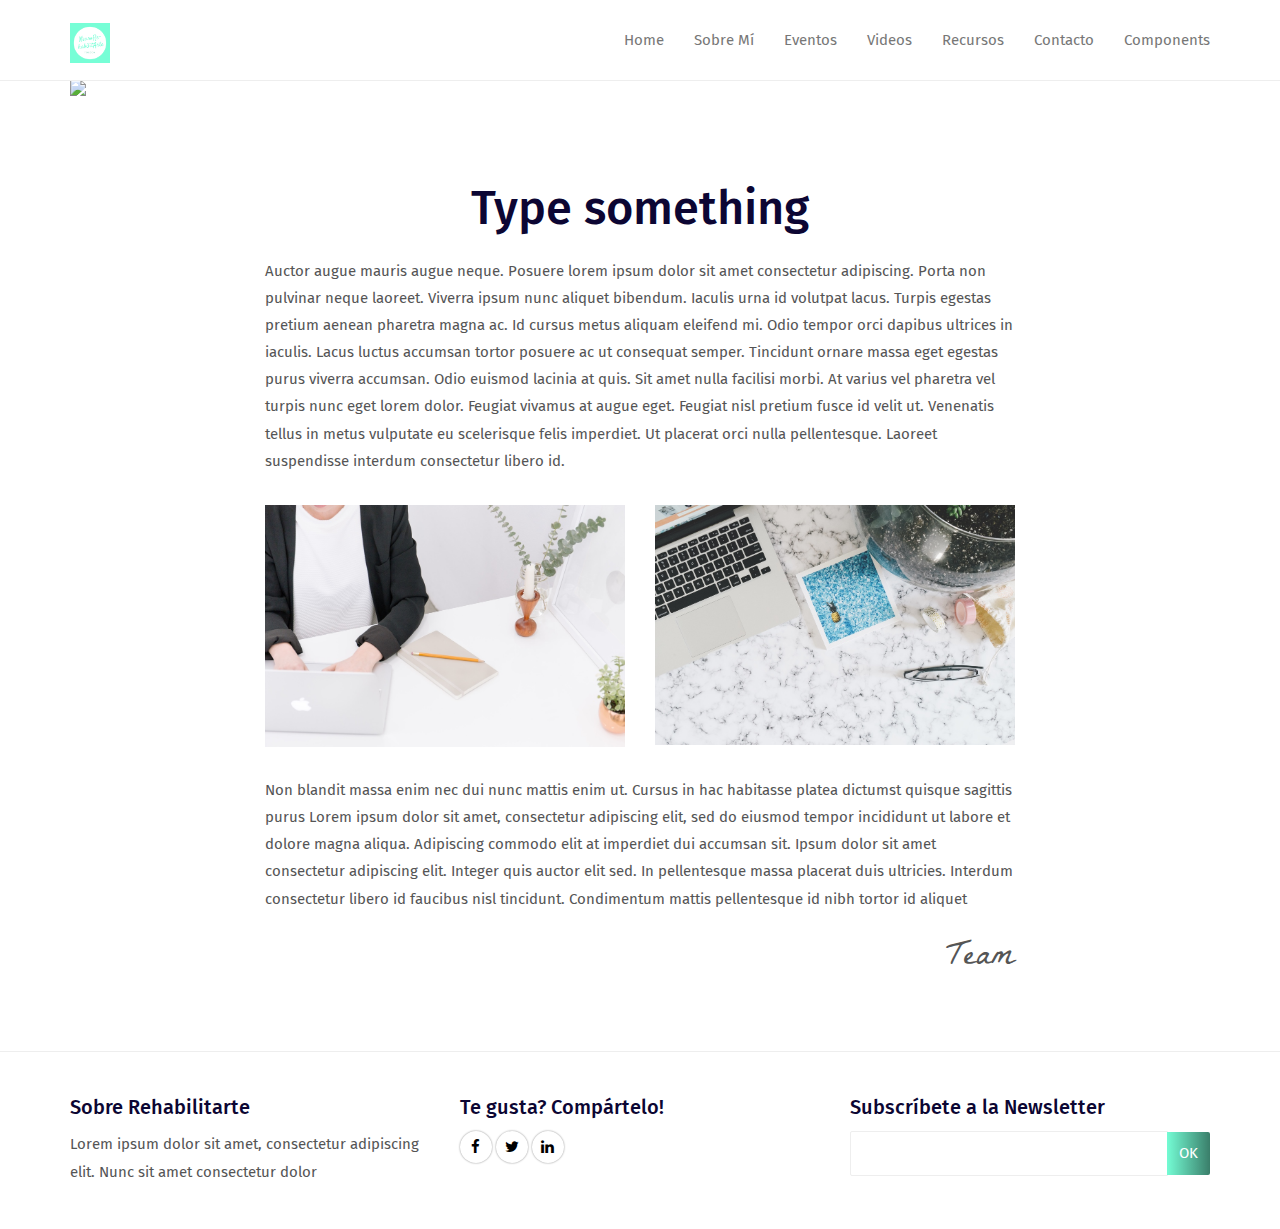
==== about.html @ 6b31fe05 "Add files via upload" ====
<!DOCTYPE html>
<html lang="en">

<head>
  <meta charset="UTF-8">
  <meta content="IE=edge" http-equiv="X-UA-Compatible">
  <meta content="width=device-width,initial-scale=1" name="viewport">
  <meta content="description" name="description">
  <meta name="google" content="notranslate" />
  <meta content="Mashup templates have been developped by Orson.io team" name="author">

  <!-- Disable tap highlight on IE -->
  <meta name="msapplication-tap-highlight" content="no">
  
  <link href="./assets/apple-touch-icon.png" rel="apple-touch-icon">
  <link href="./assets/favicon.ico" rel="icon">

  <title>NeuroRehabilitArte</title>  

<link href="./main.a3f694c0.css" rel="stylesheet"></head>

<body>

 <!-- BARRA DE NAVEGACION -->

 <header>
  <nav class="navbar  navbar-fixed-top navbar-default">
    <div class="container">
      <div class="navbar-header">
        <button type="button" class="navbar-toggle uarr collapsed" data-toggle="collapse" data-target="#navbar-collapse-uarr">
          <span class="sr-only">Navegaci&oacuten</span>
          <span class="icon-bar"></span>
          <span class="icon-bar"></span>
          <span class="icon-bar"></span>
        </button>
        <a class="navbar-brand" href="./index.html" title="">
          <img src="./assets/images/logo.png" class="navbar-logo-img" alt="">
        </a>
      </div>

      <div class="collapse navbar-collapse" id="navbar-collapse-uarr">
        <ul class="nav navbar-nav navbar-right">
          <li><a href="./index.html" title="" class="active">Home</a></li>
          <li><a href="./about.html" title=""> Sobre M&iacute</a></li>
          <li><a href="./eventos.html" title=""> Eventos </a></li>
          <li><a href="./videos.html" title=""> Videos </a></li>
          <li><a href="./recursos.html" title=""> Recursos </a></li>
          <li><a href="./contacto.html" title=""> Contacto</a></li>
          <li><a href="./components.html" title=""> Components</a></li>
          
        </ul>
      </div>
    </div>
  </nav>
</header>


<!-- Imagen -->


<div class="">
    <div class="container">
        <div class="row">

            <div class="col-xs-12">
               <img class="img-responsive" src="./assets/images/natPix.png">
            </div>
        </div>
    </div>
</div>

<div class="section-container">
    <div class="container">
        <div class="row">
               <div class="col-xs-12 col-md-8 col-md-offset-2">
                    <div class="text-center">
                    <h1>Type something</h1>
                     </div>   
                        <p class="section-container-spacer">Auctor augue mauris augue neque. Posuere lorem ipsum dolor sit amet consectetur adipiscing. Porta
                            non pulvinar neque laoreet. Viverra ipsum nunc aliquet bibendum. Iaculis urna id volutpat lacus.
                            Turpis egestas pretium aenean pharetra magna ac. Id cursus metus aliquam eleifend mi. Odio tempor
                            orci dapibus ultrices in iaculis. Lacus luctus accumsan tortor posuere ac ut consequat semper.
                            Tincidunt ornare massa eget egestas purus viverra accumsan. Odio euismod lacinia at quis. Sit
                            amet nulla facilisi morbi. At varius vel pharetra vel turpis nunc eget lorem dolor. Feugiat vivamus
                            at augue eget. Feugiat nisl pretium fusce id velit ut. Venenatis tellus in metus vulputate eu
                            scelerisque felis imperdiet. Ut placerat orci nulla pellentesque. Laoreet suspendisse interdum
                            consectetur libero id.
                        </p>

                    <div class="row section-container-spacer">
                        <div class="col-md-6">
                            <img class="img-responsive" src="./assets/images/img-03.jpg">
                        </div>
                        <div class="col-md-6">
                            <img class="img-responsive" src="./assets/images/img-02.jpg">
                        </div>
                    </div>

               </div>
               
                <div class="col-xs-12 col-md-8 col-md-offset-2">
              
                        <p>
                            Non blandit massa enim nec dui nunc mattis enim ut. Cursus in hac habitasse platea dictumst quisque sagittis
                            purus Lorem ipsum dolor sit amet, consectetur adipiscing elit, sed do eiusmod tempor incididunt
                            ut labore et dolore magna aliqua. Adipiscing commodo elit at imperdiet dui accumsan sit. Ipsum
                            dolor sit amet consectetur adipiscing elit. Integer quis auctor elit sed. In pellentesque massa
                            placerat duis ultricies. Interdum consectetur libero id faucibus nisl tincidunt. Condimentum
                            mattis pellentesque id nibh tortor id aliquet</p>
                            <small class="signature pull-right">Team</small>
                </div>
            </div>




        </div>

    </div>



</div>







<footer>
  <div class="section-container footer-container">
      <div class="container">
          <div class="row">
                  <div class="col-md-4">
                      <h4>Sobre Rehabilitarte</h4>
                      <p>Lorem ipsum dolor sit amet, consectetur adipiscing elit. Nunc sit amet consectetur dolor</p>
                  </div>

                  <div class="col-md-4">
                      <h4>Te gusta? Comp&aacutertelo!</h4>
                      <p>
                          <a href="https://facebook.com/" class="social-round-icon white-round-icon fa-icon" title="">
                          <i class="fa fa-facebook" aria-hidden="true"></i>
                        </a>
                        <a href="https://twitter.com/" class="social-round-icon white-round-icon fa-icon" title="">
                          <i class="fa fa-twitter" aria-hidden="true"></i>
                        </a>
                        <a href="https://www.linkedin.com/" class="social-round-icon white-round-icon fa-icon" title="">
                          <i class="fa fa-linkedin" aria-hidden="true"></i>
                        </a>
                      </p>
                      
                  </div>

                  <div class="col-md-4">
                      <h4>Subscr&iacutebete a la Newsletter</h4>
                      
                      <div class="form-group">
                          <div class="input-group">
                              <input type="text" class="form-control footer-input-text">
                              <div class="input-group-btn">
                                  <button type="button" class="btn btn-primary btn-newsletter ">OK</button>
                              </div>
                          </div>
                      </div>


                  </div>
          </div>
      </div>
  </div>
</footer>

<script>
  document.addEventListener("DOMContentLoaded", function (event) {
    navActivePage();
  });
</script>

<!-- Google Analytics: change UA-XXXXX-X to be your site's ID 

<script>
  (function (i, s, o, g, r, a, m) {
    i['GoogleAnalyticsObject'] = r; i[r] = i[r] || function () {
      (i[r].q = i[r].q || []).push(arguments)
    }, i[r].l = 1 * new Date(); a = s.createElement(o),
      m = s.getElementsByTagName(o)[0]; a.async = 1; a.src = g; m.parentNode.insertBefore(a, m)
  })(window, document, 'script', '//www.google-analytics.com/analytics.js', 'ga');
  ga('create', 'UA-XXXXX-X', 'auto');
  ga('send', 'pageview');
</script>

--> 
<script type="text/javascript" src="./main.41beeca9.js"></script></body>

</html>
---- main.a3f694c0.css ----
@import url(https://fonts.googleapis.com/css?family=La+Belle+Aurore|Fira+Sans:400,700);@import url(https://maxcdn.bootstrapcdn.com/font-awesome/4.7.0/css/font-awesome.min.css);/*!
 * Bootstrap v3.3.7 (http://getbootstrap.com)
 * Copyright 2011-2016 Twitter, Inc.
 * Licensed under MIT (https://github.com/twbs/bootstrap/blob/master/LICENSE)
 */
/*! normalize.css v3.0.3 | MIT License | github.com/necolas/normalize.css */html{font-family:sans-serif;-ms-text-size-adjust:100%;-webkit-text-size-adjust:100%}body{margin:0}article,aside,details,figcaption,figure,footer,header,hgroup,main,menu,nav,section,summary{display:block}audio,canvas,progress,video{display:inline-block;vertical-align:baseline}audio:not([controls]){display:none;height:0}[hidden],template{display:none}a{background-color:transparent}a:active,a:hover{outline:0}abbr[title]{border-bottom:1px dotted}b,strong{font-weight:700}dfn{font-style:italic}h1{font-size:2em;margin:.67em 0}mark{background:#ff0;color:#000}small{font-size:80%}sub,sup{font-size:75%;line-height:0;position:relative;vertical-align:baseline}sup{top:-.5em}sub{bottom:-.25em}img{border:0}svg:not(:root){overflow:hidden}figure{margin:1em 40px}hr{box-sizing:content-box;height:0}pre{overflow:auto}code,kbd,pre,samp{font-family:monospace,monospace;font-size:1em}button,input,optgroup,select,textarea{color:inherit;font:inherit;margin:0}button{overflow:visible}button,select{text-transform:none}button,html input[type=button],input[type=reset],input[type=submit]{-webkit-appearance:button;cursor:pointer}button[disabled],html input[disabled]{cursor:default}button::-moz-focus-inner,input::-moz-focus-inner{border:0;padding:0}input{line-height:normal}input[type=checkbox],input[type=radio]{box-sizing:border-box;padding:0}input[type=number]::-webkit-inner-spin-button,input[type=number]::-webkit-outer-spin-button{height:auto}input[type=search]{-webkit-appearance:textfield;box-sizing:content-box}input[type=search]::-webkit-search-cancel-button,input[type=search]::-webkit-search-decoration{-webkit-appearance:none}fieldset{border:1px solid silver;margin:0 2px;padding:.35em .625em .75em}textarea{overflow:auto}optgroup{font-weight:700}table{border-collapse:collapse;border-spacing:0}td,th{padding:0}

/*! Source: https://github.com/h5bp/html5-boilerplate/blob/master/src/css/main.css */@media print{*,:after,:before{background:transparent!important;color:#000!important;box-shadow:none!important;text-shadow:none!important}a,a:visited{text-decoration:underline}a[href]:after{content:" (" attr(href) ")"}abbr[title]:after{content:" (" attr(title) ")"}a[href^="#"]:after,a[href^="javascript:"]:after{content:""}blockquote,pre{border:1px solid #999;page-break-inside:avoid}thead{display:table-header-group}img,tr{page-break-inside:avoid}img{max-width:100%!important}h2,h3,p{orphans:3;widows:3}h2,h3{page-break-after:avoid}.navbar{display:none}.btn>.caret,.dropup>.btn>.caret{border-top-color:#000!important}.label{border:1px solid #000}.table{border-collapse:collapse!important}.table td,.table th{background-color:#fff!important}.table-bordered td,.table-bordered th{border:1px solid #ddd!important}}*,:after,:before{-webkit-box-sizing:border-box;-moz-box-sizing:border-box;box-sizing:border-box}html{font-size:10px;-webkit-tap-highlight-color:transparent}body{font-family:Fira Sans,Helvetica,Arial,sans-serif;font-size:15px;line-height:1.81;color:#555;background-color:#fff}button,input,select,textarea{font-family:inherit;font-size:inherit;line-height:inherit}a{color:#8b62ff;text-decoration:none}a:focus,a:hover{color:#5216ff;text-decoration:underline}a:focus{outline:5px auto -webkit-focus-ring-color;outline-offset:-2px}figure{margin:0}img{vertical-align:middle}.img-responsive{display:block;max-width:100%;height:auto}.img-rounded{border-radius:2px}.img-thumbnail{padding:4px;line-height:1.81;background-color:#fff;border:1px solid #ddd;border-radius:2px;-webkit-transition:all .2s ease-in-out;-o-transition:all .2s ease-in-out;transition:all .2s ease-in-out;display:inline-block;max-width:100%;height:auto}.img-circle{border-radius:50%}hr{margin-top:27px;margin-bottom:27px;border:0;border-top:1px solid #eee}.sr-only{position:absolute;width:1px;height:1px;margin:-1px;padding:0;overflow:hidden;clip:rect(0,0,0,0);border:0}.sr-only-focusable:active,.sr-only-focusable:focus{position:static;width:auto;height:auto;margin:0;overflow:visible;clip:auto}[role=button]{cursor:pointer}.h1,.h2,.h3,.h4,.h5,.h6,h1,h2,h3,h4,h5,h6{font-family:inherit;font-weight:500;line-height:1.1;color:#0c0633}.h1 .small,.h1 small,.h2 .small,.h2 small,.h3 .small,.h3 small,.h4 .small,.h4 small,.h5 .small,.h5 small,.h6 .small,.h6 small,h1 .small,h1 small,h2 .small,h2 small,h3 .small,h3 small,h4 .small,h4 small,h5 .small,h5 small,h6 .small,h6 small{font-weight:400;line-height:1;color:#777}.h1,.h2,.h3,h1,h2,h3{margin-top:27px;margin-bottom:13.5px}.h1 .small,.h1 small,.h2 .small,.h2 small,.h3 .small,.h3 small,h1 .small,h1 small,h2 .small,h2 small,h3 .small,h3 small{font-size:65%}.h4,.h5,.h6,h4,h5,h6{margin-top:13.5px;margin-bottom:13.5px}.h4 .small,.h4 small,.h5 .small,.h5 small,.h6 .small,.h6 small,h4 .small,h4 small,h5 .small,h5 small,h6 .small,h6 small{font-size:75%}.h1,h1{font-size:47px}.h2,h2{font-size:35px}.h3,h3{font-size:27px}.h4,h4{font-size:20px}.h5,h5{font-size:15px}.h6,h6{font-size:13px}p{margin:0 0 13.5px}.lead{margin-bottom:27px;font-size:17px;font-weight:300;line-height:1.4}@media (min-width:768px){.lead{font-size:22.5px}}.small,small{font-size:86%}.mark,mark{background-color:#fcf8e3;padding:.2em}.text-left{text-align:left}.text-right{text-align:right}.text-center{text-align:center}.text-justify{text-align:justify}.text-nowrap{white-space:nowrap}.text-lowercase{text-transform:lowercase}.initialism,.text-uppercase{text-transform:uppercase}.text-capitalize{text-transform:capitalize}.text-muted{color:#777}.text-primary{color:#8b62ff}a.text-primary:focus,a.text-primary:hover{color:#652fff}.text-success{color:#fff}a.text-success:focus,a.text-success:hover{color:#e6e6e6}.text-info{color:#31708f}a.text-info:focus,a.text-info:hover{color:#245269}.text-warning{color:#8a6d3b}a.text-warning:focus,a.text-warning:hover{color:#66512c}.text-danger{color:#fff}a.text-danger:focus,a.text-danger:hover{color:#e6e6e6}.bg-primary{color:#fff;background-color:#8b62ff}a.bg-primary:focus,a.bg-primary:hover{background-color:#652fff}.bg-success{background-color:#005bff}a.bg-success:focus,a.bg-success:hover{background-color:#0049cc}.bg-info{background-color:#d9edf7}a.bg-info:focus,a.bg-info:hover{background-color:#afd9ee}.bg-warning{background-color:#fcf8e3}a.bg-warning:focus,a.bg-warning:hover{background-color:#f7ecb5}.bg-danger{background-color:#fe6767}a.bg-danger:focus,a.bg-danger:hover{background-color:#fe3434}.page-header{padding-bottom:12.5px;margin:54px 0 27px;border-bottom:1px solid #eee}ol,ul{margin-top:0;margin-bottom:13.5px}ol ol,ol ul,ul ol,ul ul{margin-bottom:0}.list-inline,.list-unstyled{padding-left:0;list-style:none}.list-inline{margin-left:-5px}.list-inline>li{display:inline-block;padding-left:5px;padding-right:5px}dl{margin-top:0;margin-bottom:27px}dd,dt{line-height:1.81}dt{font-weight:700}dd{margin-left:0}.dl-horizontal dd:after,.dl-horizontal dd:before{content:" ";display:table}.dl-horizontal dd:after{clear:both}@media (min-width:768px){.dl-horizontal dt{float:left;width:160px;clear:left;text-align:right;overflow:hidden;text-overflow:ellipsis;white-space:nowrap}.dl-horizontal dd{margin-left:180px}}abbr[data-original-title],abbr[title]{cursor:help;border-bottom:1px dotted #777}.initialism{font-size:90%}blockquote{padding:13.5px 27px;margin:0 0 27px;font-size:18.75px;border-left:5px solid #eee}blockquote ol:last-child,blockquote p:last-child,blockquote ul:last-child{margin-bottom:0}blockquote .small,blockquote footer,blockquote small{display:block;font-size:80%;line-height:1.81;color:#777}blockquote .small:before,blockquote footer:before,blockquote small:before{content:"\2014   \A0"}.blockquote-reverse,blockquote.pull-right{padding-right:15px;padding-left:0;border-right:5px solid #eee;border-left:0;text-align:right}.blockquote-reverse .small:before,.blockquote-reverse footer:before,.blockquote-reverse small:before,blockquote.pull-right .small:before,blockquote.pull-right footer:before,blockquote.pull-right small:before{content:""}.blockquote-reverse .small:after,.blockquote-reverse footer:after,.blockquote-reverse small:after,blockquote.pull-right .small:after,blockquote.pull-right footer:after,blockquote.pull-right small:after{content:"\A0   \2014"}address{margin-bottom:27px;font-style:normal;line-height:1.81}code,kbd,pre,samp{font-family:Menlo,Monaco,Consolas,Courier New,monospace}code{color:#c7254e;background-color:#f9f2f4}code,kbd{padding:2px 4px;font-size:90%;border-radius:2px}kbd{color:#fff;background-color:#333;box-shadow:inset 0 -1px 0 rgba(0,0,0,.25)}kbd kbd{padding:0;font-size:100%;font-weight:700;box-shadow:none}pre{display:block;padding:13px;margin:0 0 13.5px;font-size:14px;line-height:1.81;word-break:break-all;word-wrap:break-word;color:#333;background-color:#f5f5f5;border:1px solid #ccc;border-radius:2px}pre code{padding:0;font-size:inherit;color:inherit;white-space:pre-wrap;background-color:transparent;border-radius:0}.pre-scrollable{max-height:340px;overflow-y:scroll}.container{margin-right:auto;margin-left:auto;padding-left:15px;padding-right:15px}.container:after,.container:before{content:" ";display:table}.container:after{clear:both}@media (min-width:768px){.container{width:750px}}@media (min-width:992px){.container{width:970px}}@media (min-width:1200px){.container{width:1170px}}.container-fluid{margin-right:auto;margin-left:auto;padding-left:15px;padding-right:15px}.container-fluid:after,.container-fluid:before{content:" ";display:table}.container-fluid:after{clear:both}.row{margin-left:-15px;margin-right:-15px}.row:after,.row:before{content:" ";display:table}.row:after{clear:both}.col-lg-1,.col-lg-2,.col-lg-3,.col-lg-4,.col-lg-5,.col-lg-6,.col-lg-7,.col-lg-8,.col-lg-9,.col-lg-10,.col-lg-11,.col-lg-12,.col-md-1,.col-md-2,.col-md-3,.col-md-4,.col-md-5,.col-md-6,.col-md-7,.col-md-8,.col-md-9,.col-md-10,.col-md-11,.col-md-12,.col-sm-1,.col-sm-2,.col-sm-3,.col-sm-4,.col-sm-5,.col-sm-6,.col-sm-7,.col-sm-8,.col-sm-9,.col-sm-10,.col-sm-11,.col-sm-12,.col-xs-1,.col-xs-2,.col-xs-3,.col-xs-4,.col-xs-5,.col-xs-6,.col-xs-7,.col-xs-8,.col-xs-9,.col-xs-10,.col-xs-11,.col-xs-12{position:relative;min-height:1px;padding-left:15px;padding-right:15px}.col-xs-1,.col-xs-2,.col-xs-3,.col-xs-4,.col-xs-5,.col-xs-6,.col-xs-7,.col-xs-8,.col-xs-9,.col-xs-10,.col-xs-11,.col-xs-12{float:left}.col-xs-1{width:8.33333%}.col-xs-2{width:16.66667%}.col-xs-3{width:25%}.col-xs-4{width:33.33333%}.col-xs-5{width:41.66667%}.col-xs-6{width:50%}.col-xs-7{width:58.33333%}.col-xs-8{width:66.66667%}.col-xs-9{width:75%}.col-xs-10{width:83.33333%}.col-xs-11{width:91.66667%}.col-xs-12{width:100%}.col-xs-pull-0{right:auto}.col-xs-pull-1{right:8.33333%}.col-xs-pull-2{right:16.66667%}.col-xs-pull-3{right:25%}.col-xs-pull-4{right:33.33333%}.col-xs-pull-5{right:41.66667%}.col-xs-pull-6{right:50%}.col-xs-pull-7{right:58.33333%}.col-xs-pull-8{right:66.66667%}.col-xs-pull-9{right:75%}.col-xs-pull-10{right:83.33333%}.col-xs-pull-11{right:91.66667%}.col-xs-pull-12{right:100%}.col-xs-push-0{left:auto}.col-xs-push-1{left:8.33333%}.col-xs-push-2{left:16.66667%}.col-xs-push-3{left:25%}.col-xs-push-4{left:33.33333%}.col-xs-push-5{left:41.66667%}.col-xs-push-6{left:50%}.col-xs-push-7{left:58.33333%}.col-xs-push-8{left:66.66667%}.col-xs-push-9{left:75%}.col-xs-push-10{left:83.33333%}.col-xs-push-11{left:91.66667%}.col-xs-push-12{left:100%}.col-xs-offset-0{margin-left:0}.col-xs-offset-1{margin-left:8.33333%}.col-xs-offset-2{margin-left:16.66667%}.col-xs-offset-3{margin-left:25%}.col-xs-offset-4{margin-left:33.33333%}.col-xs-offset-5{margin-left:41.66667%}.col-xs-offset-6{margin-left:50%}.col-xs-offset-7{margin-left:58.33333%}.col-xs-offset-8{margin-left:66.66667%}.col-xs-offset-9{margin-left:75%}.col-xs-offset-10{margin-left:83.33333%}.col-xs-offset-11{margin-left:91.66667%}.col-xs-offset-12{margin-left:100%}@media (min-width:768px){.col-sm-1,.col-sm-2,.col-sm-3,.col-sm-4,.col-sm-5,.col-sm-6,.col-sm-7,.col-sm-8,.col-sm-9,.col-sm-10,.col-sm-11,.col-sm-12{float:left}.col-sm-1{width:8.33333%}.col-sm-2{width:16.66667%}.col-sm-3{width:25%}.col-sm-4{width:33.33333%}.col-sm-5{width:41.66667%}.col-sm-6{width:50%}.col-sm-7{width:58.33333%}.col-sm-8{width:66.66667%}.col-sm-9{width:75%}.col-sm-10{width:83.33333%}.col-sm-11{width:91.66667%}.col-sm-12{width:100%}.col-sm-pull-0{right:auto}.col-sm-pull-1{right:8.33333%}.col-sm-pull-2{right:16.66667%}.col-sm-pull-3{right:25%}.col-sm-pull-4{right:33.33333%}.col-sm-pull-5{right:41.66667%}.col-sm-pull-6{right:50%}.col-sm-pull-7{right:58.33333%}.col-sm-pull-8{right:66.66667%}.col-sm-pull-9{right:75%}.col-sm-pull-10{right:83.33333%}.col-sm-pull-11{right:91.66667%}.col-sm-pull-12{right:100%}.col-sm-push-0{left:auto}.col-sm-push-1{left:8.33333%}.col-sm-push-2{left:16.66667%}.col-sm-push-3{left:25%}.col-sm-push-4{left:33.33333%}.col-sm-push-5{left:41.66667%}.col-sm-push-6{left:50%}.col-sm-push-7{left:58.33333%}.col-sm-push-8{left:66.66667%}.col-sm-push-9{left:75%}.col-sm-push-10{left:83.33333%}.col-sm-push-11{left:91.66667%}.col-sm-push-12{left:100%}.col-sm-offset-0{margin-left:0}.col-sm-offset-1{margin-left:8.33333%}.col-sm-offset-2{margin-left:16.66667%}.col-sm-offset-3{margin-left:25%}.col-sm-offset-4{margin-left:33.33333%}.col-sm-offset-5{margin-left:41.66667%}.col-sm-offset-6{margin-left:50%}.col-sm-offset-7{margin-left:58.33333%}.col-sm-offset-8{margin-left:66.66667%}.col-sm-offset-9{margin-left:75%}.col-sm-offset-10{margin-left:83.33333%}.col-sm-offset-11{margin-left:91.66667%}.col-sm-offset-12{margin-left:100%}}@media (min-width:992px){.col-md-1,.col-md-2,.col-md-3,.col-md-4,.col-md-5,.col-md-6,.col-md-7,.col-md-8,.col-md-9,.col-md-10,.col-md-11,.col-md-12{float:left}.col-md-1{width:8.33333%}.col-md-2{width:16.66667%}.col-md-3{width:25%}.col-md-4{width:33.33333%}.col-md-5{width:41.66667%}.col-md-6{width:50%}.col-md-7{width:58.33333%}.col-md-8{width:66.66667%}.col-md-9{width:75%}.col-md-10{width:83.33333%}.col-md-11{width:91.66667%}.col-md-12{width:100%}.col-md-pull-0{right:auto}.col-md-pull-1{right:8.33333%}.col-md-pull-2{right:16.66667%}.col-md-pull-3{right:25%}.col-md-pull-4{right:33.33333%}.col-md-pull-5{right:41.66667%}.col-md-pull-6{right:50%}.col-md-pull-7{right:58.33333%}.col-md-pull-8{right:66.66667%}.col-md-pull-9{right:75%}.col-md-pull-10{right:83.33333%}.col-md-pull-11{right:91.66667%}.col-md-pull-12{right:100%}.col-md-push-0{left:auto}.col-md-push-1{left:8.33333%}.col-md-push-2{left:16.66667%}.col-md-push-3{left:25%}.col-md-push-4{left:33.33333%}.col-md-push-5{left:41.66667%}.col-md-push-6{left:50%}.col-md-push-7{left:58.33333%}.col-md-push-8{left:66.66667%}.col-md-push-9{left:75%}.col-md-push-10{left:83.33333%}.col-md-push-11{left:91.66667%}.col-md-push-12{left:100%}.col-md-offset-0{margin-left:0}.col-md-offset-1{margin-left:8.33333%}.col-md-offset-2{margin-left:16.66667%}.col-md-offset-3{margin-left:25%}.col-md-offset-4{margin-left:33.33333%}.col-md-offset-5{margin-left:41.66667%}.col-md-offset-6{margin-left:50%}.col-md-offset-7{margin-left:58.33333%}.col-md-offset-8{margin-left:66.66667%}.col-md-offset-9{margin-left:75%}.col-md-offset-10{margin-left:83.33333%}.col-md-offset-11{margin-left:91.66667%}.col-md-offset-12{margin-left:100%}}@media (min-width:1200px){.col-lg-1,.col-lg-2,.col-lg-3,.col-lg-4,.col-lg-5,.col-lg-6,.col-lg-7,.col-lg-8,.col-lg-9,.col-lg-10,.col-lg-11,.col-lg-12{float:left}.col-lg-1{width:8.33333%}.col-lg-2{width:16.66667%}.col-lg-3{width:25%}.col-lg-4{width:33.33333%}.col-lg-5{width:41.66667%}.col-lg-6{width:50%}.col-lg-7{width:58.33333%}.col-lg-8{width:66.66667%}.col-lg-9{width:75%}.col-lg-10{width:83.33333%}.col-lg-11{width:91.66667%}.col-lg-12{width:100%}.col-lg-pull-0{right:auto}.col-lg-pull-1{right:8.33333%}.col-lg-pull-2{right:16.66667%}.col-lg-pull-3{right:25%}.col-lg-pull-4{right:33.33333%}.col-lg-pull-5{right:41.66667%}.col-lg-pull-6{right:50%}.col-lg-pull-7{right:58.33333%}.col-lg-pull-8{right:66.66667%}.col-lg-pull-9{right:75%}.col-lg-pull-10{right:83.33333%}.col-lg-pull-11{right:91.66667%}.col-lg-pull-12{right:100%}.col-lg-push-0{left:auto}.col-lg-push-1{left:8.33333%}.col-lg-push-2{left:16.66667%}.col-lg-push-3{left:25%}.col-lg-push-4{left:33.33333%}.col-lg-push-5{left:41.66667%}.col-lg-push-6{left:50%}.col-lg-push-7{left:58.33333%}.col-lg-push-8{left:66.66667%}.col-lg-push-9{left:75%}.col-lg-push-10{left:83.33333%}.col-lg-push-11{left:91.66667%}.col-lg-push-12{left:100%}.col-lg-offset-0{margin-left:0}.col-lg-offset-1{margin-left:8.33333%}.col-lg-offset-2{margin-left:16.66667%}.col-lg-offset-3{margin-left:25%}.col-lg-offset-4{margin-left:33.33333%}.col-lg-offset-5{margin-left:41.66667%}.col-lg-offset-6{margin-left:50%}.col-lg-offset-7{margin-left:58.33333%}.col-lg-offset-8{margin-left:66.66667%}.col-lg-offset-9{margin-left:75%}.col-lg-offset-10{margin-left:83.33333%}.col-lg-offset-11{margin-left:91.66667%}.col-lg-offset-12{margin-left:100%}}table{background-color:transparent}caption{padding-top:8px;padding-bottom:8px;color:#777}caption,th{text-align:left}.table{width:100%;max-width:100%;margin-bottom:27px}.table>tbody>tr>td,.table>tbody>tr>th,.table>tfoot>tr>td,.table>tfoot>tr>th,.table>thead>tr>td,.table>thead>tr>th{padding:8px;line-height:1.81;vertical-align:top;border-top:1px solid #ddd}.table>thead>tr>th{vertical-align:bottom;border-bottom:2px solid #ddd}.table>caption+thead>tr:first-child>td,.table>caption+thead>tr:first-child>th,.table>colgroup+thead>tr:first-child>td,.table>colgroup+thead>tr:first-child>th,.table>thead:first-child>tr:first-child>td,.table>thead:first-child>tr:first-child>th{border-top:0}.table>tbody+tbody{border-top:2px solid #ddd}.table .table{background-color:#fff}.table-condensed>tbody>tr>td,.table-condensed>tbody>tr>th,.table-condensed>tfoot>tr>td,.table-condensed>tfoot>tr>th,.table-condensed>thead>tr>td,.table-condensed>thead>tr>th{padding:5px}.table-bordered,.table-bordered>tbody>tr>td,.table-bordered>tbody>tr>th,.table-bordered>tfoot>tr>td,.table-bordered>tfoot>tr>th,.table-bordered>thead>tr>td,.table-bordered>thead>tr>th{border:1px solid #ddd}.table-bordered>thead>tr>td,.table-bordered>thead>tr>th{border-bottom-width:2px}.table-striped>tbody>tr:nth-of-type(odd){background-color:#f9f9f9}.table-hover>tbody>tr:hover{background-color:#f5f5f5}table col[class*=col-]{position:static;float:none;display:table-column}table td[class*=col-],table th[class*=col-]{position:static;float:none;display:table-cell}.table>tbody>tr.active>td,.table>tbody>tr.active>th,.table>tbody>tr>td.active,.table>tbody>tr>th.active,.table>tfoot>tr.active>td,.table>tfoot>tr.active>th,.table>tfoot>tr>td.active,.table>tfoot>tr>th.active,.table>thead>tr.active>td,.table>thead>tr.active>th,.table>thead>tr>td.active,.table>thead>tr>th.active{background-color:#f5f5f5}.table-hover>tbody>tr.active:hover>td,.table-hover>tbody>tr.active:hover>th,.table-hover>tbody>tr:hover>.active,.table-hover>tbody>tr>td.active:hover,.table-hover>tbody>tr>th.active:hover{background-color:#e8e8e8}.table>tbody>tr.success>td,.table>tbody>tr.success>th,.table>tbody>tr>td.success,.table>tbody>tr>th.success,.table>tfoot>tr.success>td,.table>tfoot>tr.success>th,.table>tfoot>tr>td.success,.table>tfoot>tr>th.success,.table>thead>tr.success>td,.table>thead>tr.success>th,.table>thead>tr>td.success,.table>thead>tr>th.success{background-color:#005bff}.table-hover>tbody>tr.success:hover>td,.table-hover>tbody>tr.success:hover>th,.table-hover>tbody>tr:hover>.success,.table-hover>tbody>tr>td.success:hover,.table-hover>tbody>tr>th.success:hover{background-color:#0052e6}.table>tbody>tr.info>td,.table>tbody>tr.info>th,.table>tbody>tr>td.info,.table>tbody>tr>th.info,.table>tfoot>tr.info>td,.table>tfoot>tr.info>th,.table>tfoot>tr>td.info,.table>tfoot>tr>th.info,.table>thead>tr.info>td,.table>thead>tr.info>th,.table>thead>tr>td.info,.table>thead>tr>th.info{background-color:#d9edf7}.table-hover>tbody>tr.info:hover>td,.table-hover>tbody>tr.info:hover>th,.table-hover>tbody>tr:hover>.info,.table-hover>tbody>tr>td.info:hover,.table-hover>tbody>tr>th.info:hover{background-color:#c4e3f3}.table>tbody>tr.warning>td,.table>tbody>tr.warning>th,.table>tbody>tr>td.warning,.table>tbody>tr>th.warning,.table>tfoot>tr.warning>td,.table>tfoot>tr.warning>th,.table>tfoot>tr>td.warning,.table>tfoot>tr>th.warning,.table>thead>tr.warning>td,.table>thead>tr.warning>th,.table>thead>tr>td.warning,.table>thead>tr>th.warning{background-color:#fcf8e3}.table-hover>tbody>tr.warning:hover>td,.table-hover>tbody>tr.warning:hover>th,.table-hover>tbody>tr:hover>.warning,.table-hover>tbody>tr>td.warning:hover,.table-hover>tbody>tr>th.warning:hover{background-color:#faf2cc}.table>tbody>tr.danger>td,.table>tbody>tr.danger>th,.table>tbody>tr>td.danger,.table>tbody>tr>th.danger,.table>tfoot>tr.danger>td,.table>tfoot>tr.danger>th,.table>tfoot>tr>td.danger,.table>tfoot>tr>th.danger,.table>thead>tr.danger>td,.table>thead>tr.danger>th,.table>thead>tr>td.danger,.table>thead>tr>th.danger{background-color:#fe6767}.table-hover>tbody>tr.danger:hover>td,.table-hover>tbody>tr.danger:hover>th,.table-hover>tbody>tr:hover>.danger,.table-hover>tbody>tr>td.danger:hover,.table-hover>tbody>tr>th.danger:hover{background-color:#fe4e4e}.table-responsive{overflow-x:auto;min-height:.01%}@media screen and (max-width:767px){.table-responsive{width:100%;margin-bottom:20.25px;overflow-y:hidden;-ms-overflow-style:-ms-autohiding-scrollbar;border:1px solid #ddd}.table-responsive>.table{margin-bottom:0}.table-responsive>.table>tbody>tr>td,.table-responsive>.table>tbody>tr>th,.table-responsive>.table>tfoot>tr>td,.table-responsive>.table>tfoot>tr>th,.table-responsive>.table>thead>tr>td,.table-responsive>.table>thead>tr>th{white-space:nowrap}.table-responsive>.table-bordered{border:0}.table-responsive>.table-bordered>tbody>tr>td:first-child,.table-responsive>.table-bordered>tbody>tr>th:first-child,.table-responsive>.table-bordered>tfoot>tr>td:first-child,.table-responsive>.table-bordered>tfoot>tr>th:first-child,.table-responsive>.table-bordered>thead>tr>td:first-child,.table-responsive>.table-bordered>thead>tr>th:first-child{border-left:0}.table-responsive>.table-bordered>tbody>tr>td:last-child,.table-responsive>.table-bordered>tbody>tr>th:last-child,.table-responsive>.table-bordered>tfoot>tr>td:last-child,.table-responsive>.table-bordered>tfoot>tr>th:last-child,.table-responsive>.table-bordered>thead>tr>td:last-child,.table-responsive>.table-bordered>thead>tr>th:last-child{border-right:0}.table-responsive>.table-bordered>tbody>tr:last-child>td,.table-responsive>.table-bordered>tbody>tr:last-child>th,.table-responsive>.table-bordered>tfoot>tr:last-child>td,.table-responsive>.table-bordered>tfoot>tr:last-child>th{border-bottom:0}}fieldset{margin:0;min-width:0}fieldset,legend{padding:0;border:0}legend{display:block;width:100%;margin-bottom:27px;font-size:22.5px;line-height:inherit;color:#333;border-bottom:1px solid #e5e5e5}label{display:inline-block;max-width:100%;margin-bottom:5px;font-weight:700}input[type=search]{-webkit-box-sizing:border-box;-moz-box-sizing:border-box;box-sizing:border-box}input[type=checkbox],input[type=radio]{margin:4px 0 0;margin-top:1px\9;line-height:normal}input[type=file]{display:block}input[type=range]{display:block;width:100%}select[multiple],select[size]{height:auto}input[type=checkbox]:focus,input[type=file]:focus,input[type=radio]:focus{outline:5px auto -webkit-focus-ring-color;outline-offset:-2px}output{padding-top:9px}.form-control,output{display:block;font-size:15px;line-height:1.81;color:#555}.form-control{width:100%;height:45px;padding:8px 12px;background-color:#fff;background-image:none;border:1px solid #eee;border-radius:2px;-webkit-box-shadow:inset 0 1px 1px rgba(0,0,0,.075);box-shadow:inset 0 1px 1px rgba(0,0,0,.075);-webkit-transition:border-color .15s ease-in-out,box-shadow .15s ease-in-out;-o-transition:border-color ease-in-out .15s,box-shadow ease-in-out .15s;transition:border-color .15s ease-in-out,box-shadow .15s ease-in-out}.form-control:focus{border-color:#66afe9;outline:0;-webkit-box-shadow:inset 0 1px 1px rgba(0,0,0,.075),0 0 8px rgba(102,175,233,.6);box-shadow:inset 0 1px 1px rgba(0,0,0,.075),0 0 8px rgba(102,175,233,.6)}.form-control::-moz-placeholder{color:#999;opacity:1}.form-control:-ms-input-placeholder{color:#999}.form-control::-webkit-input-placeholder{color:#999}.form-control::-ms-expand{border:0;background-color:transparent}.form-control[disabled],.form-control[readonly],fieldset[disabled] .form-control{background-color:#eee;opacity:1}.form-control[disabled],fieldset[disabled] .form-control{cursor:not-allowed}textarea.form-control{height:auto}input[type=search]{-webkit-appearance:none}@media screen and (-webkit-min-device-pixel-ratio:0){input[type=date].form-control,input[type=datetime-local].form-control,input[type=month].form-control,input[type=time].form-control{line-height:45px}.input-group-sm>.input-group-btn>input[type=date].btn,.input-group-sm>.input-group-btn>input[type=datetime-local].btn,.input-group-sm>.input-group-btn>input[type=month].btn,.input-group-sm>.input-group-btn>input[type=time].btn,.input-group-sm>input[type=date].form-control,.input-group-sm>input[type=date].input-group-addon,.input-group-sm>input[type=datetime-local].form-control,.input-group-sm>input[type=datetime-local].input-group-addon,.input-group-sm>input[type=month].form-control,.input-group-sm>input[type=month].input-group-addon,.input-group-sm>input[type=time].form-control,.input-group-sm>input[type=time].input-group-addon,.input-group-sm input[type=date],.input-group-sm input[type=datetime-local],.input-group-sm input[type=month],.input-group-sm input[type=time],input[type=date].input-sm,input[type=datetime-local].input-sm,input[type=month].input-sm,input[type=time].input-sm{line-height:33px}.input-group-lg>.input-group-btn>input[type=date].btn,.input-group-lg>.input-group-btn>input[type=datetime-local].btn,.input-group-lg>.input-group-btn>input[type=month].btn,.input-group-lg>.input-group-btn>input[type=time].btn,.input-group-lg>input[type=date].form-control,.input-group-lg>input[type=date].input-group-addon,.input-group-lg>input[type=datetime-local].form-control,.input-group-lg>input[type=datetime-local].input-group-addon,.input-group-lg>input[type=month].form-control,.input-group-lg>input[type=month].input-group-addon,.input-group-lg>input[type=time].form-control,.input-group-lg>input[type=time].input-group-addon,.input-group-lg input[type=date],.input-group-lg input[type=datetime-local],.input-group-lg input[type=month],.input-group-lg input[type=time],input[type=date].input-lg,input[type=datetime-local].input-lg,input[type=month].input-lg,input[type=time].input-lg{line-height:52px}}.form-group{margin-bottom:15px}.checkbox,.radio{position:relative;display:block;margin-top:10px;margin-bottom:10px}.checkbox label,.radio label{min-height:27px;padding-left:20px;margin-bottom:0;font-weight:400;cursor:pointer}.checkbox-inline input[type=checkbox],.checkbox input[type=checkbox],.radio-inline input[type=radio],.radio input[type=radio]{position:absolute;margin-left:-20px;margin-top:4px\9}.checkbox+.checkbox,.radio+.radio{margin-top:-5px}.checkbox-inline,.radio-inline{position:relative;display:inline-block;padding-left:20px;margin-bottom:0;vertical-align:middle;font-weight:400;cursor:pointer}.checkbox-inline+.checkbox-inline,.radio-inline+.radio-inline{margin-top:0;margin-left:10px}.checkbox-inline.disabled,.checkbox.disabled label,.radio-inline.disabled,.radio.disabled label,fieldset[disabled] .checkbox-inline,fieldset[disabled] .checkbox label,fieldset[disabled] .radio-inline,fieldset[disabled] .radio label,fieldset[disabled] input[type=checkbox],fieldset[disabled] input[type=radio],input[type=checkbox].disabled,input[type=checkbox][disabled],input[type=radio].disabled,input[type=radio][disabled]{cursor:not-allowed}.form-control-static{padding-top:9px;padding-bottom:9px;margin-bottom:0;min-height:42px}.form-control-static.input-lg,.form-control-static.input-sm,.input-group-lg>.form-control-static.form-control,.input-group-lg>.form-control-static.input-group-addon,.input-group-lg>.input-group-btn>.form-control-static.btn,.input-group-sm>.form-control-static.form-control,.input-group-sm>.form-control-static.input-group-addon,.input-group-sm>.input-group-btn>.form-control-static.btn{padding-left:0;padding-right:0}.input-group-sm>.form-control,.input-group-sm>.input-group-addon,.input-group-sm>.input-group-btn>.btn,.input-sm{height:33px;padding:6px 10px;font-size:13px;line-height:1.5;border-radius:2px}.input-group-sm>.input-group-btn>select.btn,.input-group-sm>select.form-control,.input-group-sm>select.input-group-addon,select.input-sm{height:33px;line-height:33px}.input-group-sm>.input-group-btn>select[multiple].btn,.input-group-sm>.input-group-btn>textarea.btn,.input-group-sm>select[multiple].form-control,.input-group-sm>select[multiple].input-group-addon,.input-group-sm>textarea.form-control,.input-group-sm>textarea.input-group-addon,select[multiple].input-sm,textarea.input-sm{height:auto}.form-group-sm .form-control{height:33px;padding:6px 10px;font-size:13px;line-height:1.5;border-radius:2px}.form-group-sm select.form-control{height:33px;line-height:33px}.form-group-sm select[multiple].form-control,.form-group-sm textarea.form-control{height:auto}.form-group-sm .form-control-static{height:33px;min-height:40px;padding:7px 10px;font-size:13px;line-height:1.5}.input-group-lg>.form-control,.input-group-lg>.input-group-addon,.input-group-lg>.input-group-btn>.btn,.input-lg{height:52px;padding:12px 16px;font-size:19px;line-height:1.33333;border-radius:2px}.input-group-lg>.input-group-btn>select.btn,.input-group-lg>select.form-control,.input-group-lg>select.input-group-addon,select.input-lg{height:52px;line-height:52px}.input-group-lg>.input-group-btn>select[multiple].btn,.input-group-lg>.input-group-btn>textarea.btn,.input-group-lg>select[multiple].form-control,.input-group-lg>select[multiple].input-group-addon,.input-group-lg>textarea.form-control,.input-group-lg>textarea.input-group-addon,select[multiple].input-lg,textarea.input-lg{height:auto}.form-group-lg .form-control{height:52px;padding:12px 16px;font-size:19px;line-height:1.33333;border-radius:2px}.form-group-lg select.form-control{height:52px;line-height:52px}.form-group-lg select[multiple].form-control,.form-group-lg textarea.form-control{height:auto}.form-group-lg .form-control-static{height:52px;min-height:46px;padding:13px 16px;font-size:19px;line-height:1.33333}.has-feedback{position:relative}.has-feedback .form-control{padding-right:56.25px}.form-control-feedback{position:absolute;top:0;right:0;z-index:2;display:block;width:45px;height:45px;line-height:45px;text-align:center;pointer-events:none}.form-group-lg .form-control+.form-control-feedback,.input-group-lg+.form-control-feedback,.input-group-lg>.form-control+.form-control-feedback,.input-group-lg>.input-group-addon+.form-control-feedback,.input-group-lg>.input-group-btn>.btn+.form-control-feedback,.input-lg+.form-control-feedback{width:52px;height:52px;line-height:52px}.form-group-sm .form-control+.form-control-feedback,.input-group-sm+.form-control-feedback,.input-group-sm>.form-control+.form-control-feedback,.input-group-sm>.input-group-addon+.form-control-feedback,.input-group-sm>.input-group-btn>.btn+.form-control-feedback,.input-sm+.form-control-feedback{width:33px;height:33px;line-height:33px}.has-success .checkbox,.has-success .checkbox-inline,.has-success.checkbox-inline label,.has-success.checkbox label,.has-success .control-label,.has-success .help-block,.has-success .radio,.has-success .radio-inline,.has-success.radio-inline label,.has-success.radio label{color:#fff}.has-success .form-control{border-color:#fff;-webkit-box-shadow:inset 0 1px 1px rgba(0,0,0,.075);box-shadow:inset 0 1px 1px rgba(0,0,0,.075)}.has-success .form-control:focus{border-color:#e6e6e6;-webkit-box-shadow:inset 0 1px 1px rgba(0,0,0,.075),0 0 6px #fff;box-shadow:inset 0 1px 1px rgba(0,0,0,.075),0 0 6px #fff}.has-success .input-group-addon{color:#fff;border-color:#fff;background-color:#005bff}.has-success .form-control-feedback{color:#fff}.has-warning .checkbox,.has-warning .checkbox-inline,.has-warning.checkbox-inline label,.has-warning.checkbox label,.has-warning .control-label,.has-warning .help-block,.has-warning .radio,.has-warning .radio-inline,.has-warning.radio-inline label,.has-warning.radio label{color:#8a6d3b}.has-warning .form-control{border-color:#8a6d3b;-webkit-box-shadow:inset 0 1px 1px rgba(0,0,0,.075);box-shadow:inset 0 1px 1px rgba(0,0,0,.075)}.has-warning .form-control:focus{border-color:#66512c;-webkit-box-shadow:inset 0 1px 1px rgba(0,0,0,.075),0 0 6px #c0a16b;box-shadow:inset 0 1px 1px rgba(0,0,0,.075),0 0 6px #c0a16b}.has-warning .input-group-addon{color:#8a6d3b;border-color:#8a6d3b;background-color:#fcf8e3}.has-warning .form-control-feedback{color:#8a6d3b}.has-error .checkbox,.has-error .checkbox-inline,.has-error.checkbox-inline label,.has-error.checkbox label,.has-error .control-label,.has-error .help-block,.has-error .radio,.has-error .radio-inline,.has-error.radio-inline label,.has-error.radio label{color:#fff}.has-error .form-control{border-color:#fff;-webkit-box-shadow:inset 0 1px 1px rgba(0,0,0,.075);box-shadow:inset 0 1px 1px rgba(0,0,0,.075)}.has-error .form-control:focus{border-color:#e6e6e6;-webkit-box-shadow:inset 0 1px 1px rgba(0,0,0,.075),0 0 6px #fff;box-shadow:inset 0 1px 1px rgba(0,0,0,.075),0 0 6px #fff}.has-error .input-group-addon{color:#fff;border-color:#fff;background-color:#fe6767}.has-error .form-control-feedback{color:#fff}.has-feedback label~.form-control-feedback{top:32px}.has-feedback label.sr-only~.form-control-feedback{top:0}.help-block{display:block;margin-top:5px;margin-bottom:10px;color:#959595}@media (min-width:768px){.form-inline .form-group{display:inline-block;margin-bottom:0;vertical-align:middle}.form-inline .form-control{display:inline-block;width:auto;vertical-align:middle}.form-inline .form-control-static{display:inline-block}.form-inline .input-group{display:inline-table;vertical-align:middle}.form-inline .input-group .form-control,.form-inline .input-group .input-group-addon,.form-inline .input-group .input-group-btn{width:auto}.form-inline .input-group>.form-control{width:100%}.form-inline .control-label{margin-bottom:0;vertical-align:middle}.form-inline .checkbox,.form-inline .radio{display:inline-block;margin-top:0;margin-bottom:0;vertical-align:middle}.form-inline .checkbox label,.form-inline .radio label{padding-left:0}.form-inline .checkbox input[type=checkbox],.form-inline .radio input[type=radio]{position:relative;margin-left:0}.form-inline .has-feedback .form-control-feedback{top:0}}.form-horizontal .checkbox,.form-horizontal .checkbox-inline,.form-horizontal .radio,.form-horizontal .radio-inline{margin-top:0;margin-bottom:0;padding-top:9px}.form-horizontal .checkbox,.form-horizontal .radio{min-height:36px}.form-horizontal .form-group{margin-left:-15px;margin-right:-15px}.form-horizontal .form-group:after,.form-horizontal .form-group:before{content:" ";display:table}.form-horizontal .form-group:after{clear:both}@media (min-width:768px){.form-horizontal .control-label{text-align:right;margin-bottom:0;padding-top:9px}}.form-horizontal .has-feedback .form-control-feedback{right:15px}@media (min-width:768px){.form-horizontal .form-group-lg .control-label{padding-top:13px;font-size:19px}}@media (min-width:768px){.form-horizontal .form-group-sm .control-label{padding-top:7px;font-size:13px}}.btn{display:inline-block;margin-bottom:0;font-weight:400;text-align:center;vertical-align:middle;touch-action:manipulation;cursor:pointer;background-image:none;border:1px solid transparent;white-space:nowrap;padding:8px 12px;font-size:15px;line-height:1.81;border-radius:2px;-webkit-user-select:none;-moz-user-select:none;-ms-user-select:none;user-select:none}.btn.active.focus,.btn.active:focus,.btn.focus,.btn:active.focus,.btn:active:focus,.btn:focus{outline:5px auto -webkit-focus-ring-color;outline-offset:-2px}.btn.focus,.btn:focus,.btn:hover{color:#333;text-decoration:none}.btn.active,.btn:active{outline:0;background-image:none;-webkit-box-shadow:inset 0 3px 5px rgba(0,0,0,.125);box-shadow:inset 0 3px 5px rgba(0,0,0,.125)}.btn.disabled,.btn[disabled],fieldset[disabled] .btn{cursor:not-allowed;opacity:.65;filter:alpha(opacity=65);-webkit-box-shadow:none;box-shadow:none}a.btn.disabled,fieldset[disabled] a.btn{pointer-events:none}.btn-default{color:#333;background-color:#fff;border-color:#ccc}.btn-default.focus,.btn-default:focus{color:#333;background-color:#e6e6e6;border-color:#8c8c8c}.btn-default.active,.btn-default:active,.btn-default:hover,.open>.btn-default.dropdown-toggle{color:#333;background-color:#e6e6e6;border-color:#adadad}.btn-default.active.focus,.btn-default.active:focus,.btn-default.active:hover,.btn-default:active.focus,.btn-default:active:focus,.btn-default:active:hover,.open>.btn-default.dropdown-toggle.focus,.open>.btn-default.dropdown-toggle:focus,.open>.btn-default.dropdown-toggle:hover{color:#333;background-color:#d4d4d4;border-color:#8c8c8c}.btn-default.active,.btn-default:active,.open>.btn-default.dropdown-toggle{background-image:none}.btn-default.disabled.focus,.btn-default.disabled:focus,.btn-default.disabled:hover,.btn-default[disabled].focus,.btn-default[disabled]:focus,.btn-default[disabled]:hover,fieldset[disabled] .btn-default.focus,fieldset[disabled] .btn-default:focus,fieldset[disabled] .btn-default:hover{background-color:#fff;border-color:#ccc}.btn-default .badge{color:#fff;background-color:#333}.btn-primary{color:#fff;background-color:#8b62ff;border-color:#8b62ff}.btn-primary.focus,.btn-primary:focus{color:#fff;background-color:#652fff;border-color:#3b00e2}.btn-primary.active,.btn-primary:active,.btn-primary:hover,.open>.btn-primary.dropdown-toggle{color:#fff;background-color:#652fff;border-color:#5e25ff}.btn-primary.active.focus,.btn-primary.active:focus,.btn-primary.active:hover,.btn-primary:active.focus,.btn-primary:active:focus,.btn-primary:active:hover,.open>.btn-primary.dropdown-toggle.focus,.open>.btn-primary.dropdown-toggle:focus,.open>.btn-primary.dropdown-toggle:hover{color:#fff;background-color:#4b0bff;border-color:#3b00e2}.btn-primary.active,.btn-primary:active,.open>.btn-primary.dropdown-toggle{background-image:none}.btn-primary.disabled.focus,.btn-primary.disabled:focus,.btn-primary.disabled:hover,.btn-primary[disabled].focus,.btn-primary[disabled]:focus,.btn-primary[disabled]:hover,fieldset[disabled] .btn-primary.focus,fieldset[disabled] .btn-primary:focus,fieldset[disabled] .btn-primary:hover{background-color:#8b62ff;border-color:#8b62ff}.btn-primary .badge{color:#8b62ff;background-color:#fff}.btn-success{color:#fff;background-color:#5cb85c;border-color:#5cb85c}.btn-success.focus,.btn-success:focus{color:#fff;background-color:#449d44;border-color:#2d672d}.btn-success.active,.btn-success:active,.btn-success:hover,.open>.btn-success.dropdown-toggle{color:#fff;background-color:#449d44;border-color:#419641}.btn-success.active.focus,.btn-success.active:focus,.btn-success.active:hover,.btn-success:active.focus,.btn-success:active:focus,.btn-success:active:hover,.open>.btn-success.dropdown-toggle.focus,.open>.btn-success.dropdown-toggle:focus,.open>.btn-success.dropdown-toggle:hover{color:#fff;background-color:#398439;border-color:#2d672d}.btn-success.active,.btn-success:active,.open>.btn-success.dropdown-toggle{background-image:none}.btn-success.disabled.focus,.btn-success.disabled:focus,.btn-success.disabled:hover,.btn-success[disabled].focus,.btn-success[disabled]:focus,.btn-success[disabled]:hover,fieldset[disabled] .btn-success.focus,fieldset[disabled] .btn-success:focus,fieldset[disabled] .btn-success:hover{background-color:#5cb85c;border-color:#5cb85c}.btn-success .badge{color:#5cb85c;background-color:#fff}.btn-info{color:#fff;background-color:#ffc105;border-color:#ffc105}.btn-info.focus,.btn-info:focus{color:#fff;background-color:#d19d00;border-color:#856400}.btn-info.active,.btn-info:active,.btn-info:hover,.open>.btn-info.dropdown-toggle{color:#fff;background-color:#d19d00;border-color:#c79500}.btn-info.active.focus,.btn-info.active:focus,.btn-info.active:hover,.btn-info:active.focus,.btn-info:active:focus,.btn-info:active:hover,.open>.btn-info.dropdown-toggle.focus,.open>.btn-info.dropdown-toggle:focus,.open>.btn-info.dropdown-toggle:hover{color:#fff;background-color:#ad8200;border-color:#856400}.btn-info.active,.btn-info:active,.open>.btn-info.dropdown-toggle{background-image:none}.btn-info.disabled.focus,.btn-info.disabled:focus,.btn-info.disabled:hover,.btn-info[disabled].focus,.btn-info[disabled]:focus,.btn-info[disabled]:hover,fieldset[disabled] .btn-info.focus,fieldset[disabled] .btn-info:focus,fieldset[disabled] .btn-info:hover{background-color:#ffc105;border-color:#ffc105}.btn-info .badge{color:#ffc105;background-color:#fff}.btn-warning{color:#fff;background-color:#f0ad4e;border-color:#f0ad4e}.btn-warning.focus,.btn-warning:focus{color:#fff;background-color:#ec971f;border-color:#b06d0f}.btn-warning.active,.btn-warning:active,.btn-warning:hover,.open>.btn-warning.dropdown-toggle{color:#fff;background-color:#ec971f;border-color:#eb9316}.btn-warning.active.focus,.btn-warning.active:focus,.btn-warning.active:hover,.btn-warning:active.focus,.btn-warning:active:focus,.btn-warning:active:hover,.open>.btn-warning.dropdown-toggle.focus,.open>.btn-warning.dropdown-toggle:focus,.open>.btn-warning.dropdown-toggle:hover{color:#fff;background-color:#d58512;border-color:#b06d0f}.btn-warning.active,.btn-warning:active,.open>.btn-warning.dropdown-toggle{background-image:none}.btn-warning.disabled.focus,.btn-warning.disabled:focus,.btn-warning.disabled:hover,.btn-warning[disabled].focus,.btn-warning[disabled]:focus,.btn-warning[disabled]:hover,fieldset[disabled] .btn-warning.focus,fieldset[disabled] .btn-warning:focus,fieldset[disabled] .btn-warning:hover{background-color:#f0ad4e;border-color:#f0ad4e}.btn-warning .badge{color:#f0ad4e;background-color:#fff}.btn-danger{color:#fff;background-color:#d9534f;border-color:#d9534f}.btn-danger.focus,.btn-danger:focus{color:#fff;background-color:#c9302c;border-color:#8b211e}.btn-danger.active,.btn-danger:active,.btn-danger:hover,.open>.btn-danger.dropdown-toggle{color:#fff;background-color:#c9302c;border-color:#c12e2a}.btn-danger.active.focus,.btn-danger.active:focus,.btn-danger.active:hover,.btn-danger:active.focus,.btn-danger:active:focus,.btn-danger:active:hover,.open>.btn-danger.dropdown-toggle.focus,.open>.btn-danger.dropdown-toggle:focus,.open>.btn-danger.dropdown-toggle:hover{color:#fff;background-color:#ac2925;border-color:#8b211e}.btn-danger.active,.btn-danger:active,.open>.btn-danger.dropdown-toggle{background-image:none}.btn-danger.disabled.focus,.btn-danger.disabled:focus,.btn-danger.disabled:hover,.btn-danger[disabled].focus,.btn-danger[disabled]:focus,.btn-danger[disabled]:hover,fieldset[disabled] .btn-danger.focus,fieldset[disabled] .btn-danger:focus,fieldset[disabled] .btn-danger:hover{background-color:#d9534f;border-color:#d9534f}.btn-danger .badge{color:#d9534f;background-color:#fff}.btn-link{color:#8b62ff;font-weight:400;border-radius:0}.btn-link,.btn-link.active,.btn-link:active,.btn-link[disabled],fieldset[disabled] .btn-link{background-color:transparent;-webkit-box-shadow:none;box-shadow:none}.btn-link,.btn-link:active,.btn-link:focus,.btn-link:hover{border-color:transparent}.btn-link:focus,.btn-link:hover{color:#5216ff;text-decoration:underline;background-color:transparent}.btn-link[disabled]:focus,.btn-link[disabled]:hover,fieldset[disabled] .btn-link:focus,fieldset[disabled] .btn-link:hover{color:#777;text-decoration:none}.btn-group-lg>.btn,.btn-lg{padding:12px 16px;font-size:19px;line-height:1.33333;border-radius:2px}.btn-group-sm>.btn,.btn-sm{padding:6px 10px;font-size:13px;line-height:1.5;border-radius:2px}.btn-group-xs>.btn,.btn-xs{padding:1px 5px;font-size:13px;line-height:1.5;border-radius:2px}.btn-block{display:block;width:100%}.btn-block+.btn-block{margin-top:5px}input[type=button].btn-block,input[type=reset].btn-block,input[type=submit].btn-block{width:100%}.fade{opacity:0;-webkit-transition:opacity .15s linear;-o-transition:opacity .15s linear;transition:opacity .15s linear}.fade.in{opacity:1}.collapse{display:none}.collapse.in{display:block}tr.collapse.in{display:table-row}tbody.collapse.in{display:table-row-group}.collapsing{position:relative;height:0;overflow:hidden;-webkit-transition-property:height,visibility;transition-property:height,visibility;-webkit-transition-duration:.35s;transition-duration:.35s;-webkit-transition-timing-function:ease;transition-timing-function:ease}.caret{display:inline-block;width:0;height:0;margin-left:2px;vertical-align:middle;border-top:4px dashed;border-top:4px solid\9;border-right:4px solid transparent;border-left:4px solid transparent}.dropdown,.dropup{position:relative}.dropdown-toggle:focus{outline:0}.dropdown-menu{position:absolute;top:100%;left:0;z-index:1000;display:none;float:left;min-width:160px;padding:5px 0;margin:2px 0 0;list-style:none;font-size:15px;text-align:left;background-color:#fff;border:1px solid #ccc;border:1px solid rgba(0,0,0,.15);border-radius:2px;-webkit-box-shadow:0 6px 12px rgba(0,0,0,.175);box-shadow:0 6px 12px rgba(0,0,0,.175);background-clip:padding-box}.dropdown-menu.pull-right{right:0;left:auto}.dropdown-menu .divider{height:1px;margin:12.5px 0;overflow:hidden;background-color:#e5e5e5}.dropdown-menu>li>a{display:block;padding:3px 20px;clear:both;font-weight:400;line-height:1.81;color:#333;white-space:nowrap}.dropdown-menu>li>a:focus,.dropdown-menu>li>a:hover{text-decoration:none;color:#262626;background-color:#f5f5f5}.dropdown-menu>.active>a,.dropdown-menu>.active>a:focus,.dropdown-menu>.active>a:hover{color:#fff;text-decoration:none;outline:0;background-color:#8b62ff}.dropdown-menu>.disabled>a,.dropdown-menu>.disabled>a:focus,.dropdown-menu>.disabled>a:hover{color:#777}.dropdown-menu>.disabled>a:focus,.dropdown-menu>.disabled>a:hover{text-decoration:none;background-color:transparent;background-image:none;filter:progid:DXImageTransform.Microsoft.gradient(enabled = false);cursor:not-allowed}.open>.dropdown-menu{display:block}.open>a{outline:0}.dropdown-menu-right{left:auto;right:0}.dropdown-menu-left{left:0;right:auto}.dropdown-header{display:block;padding:3px 20px;font-size:13px;line-height:1.81;color:#777;white-space:nowrap}.dropdown-backdrop{position:fixed;left:0;right:0;bottom:0;top:0;z-index:990}.pull-right>.dropdown-menu{right:0;left:auto}.dropup .caret,.navbar-fixed-bottom .dropdown .caret{border-top:0;border-bottom:4px dashed;border-bottom:4px solid\9;content:""}.dropup .dropdown-menu,.navbar-fixed-bottom .dropdown .dropdown-menu{top:auto;bottom:100%;margin-bottom:2px}@media (min-width:768px){.navbar-right .dropdown-menu{right:0;left:auto}.navbar-right .dropdown-menu-left{left:0;right:auto}}.btn-group,.btn-group-vertical{position:relative;display:inline-block;vertical-align:middle}.btn-group-vertical>.btn,.btn-group>.btn{position:relative;float:left}.btn-group-vertical>.btn.active,.btn-group-vertical>.btn:active,.btn-group-vertical>.btn:focus,.btn-group-vertical>.btn:hover,.btn-group>.btn.active,.btn-group>.btn:active,.btn-group>.btn:focus,.btn-group>.btn:hover{z-index:2}.btn-group .btn+.btn,.btn-group .btn+.btn-group,.btn-group .btn-group+.btn,.btn-group .btn-group+.btn-group{margin-left:-1px}.btn-toolbar{margin-left:-5px}.btn-toolbar:after,.btn-toolbar:before{content:" ";display:table}.btn-toolbar:after{clear:both}.btn-toolbar .btn,.btn-toolbar .btn-group,.btn-toolbar .input-group{float:left}.btn-toolbar>.btn,.btn-toolbar>.btn-group,.btn-toolbar>.input-group{margin-left:5px}.btn-group>.btn:not(:first-child):not(:last-child):not(.dropdown-toggle){border-radius:0}.btn-group>.btn:first-child{margin-left:0}.btn-group>.btn:first-child:not(:last-child):not(.dropdown-toggle){border-bottom-right-radius:0;border-top-right-radius:0}.btn-group>.btn:last-child:not(:first-child),.btn-group>.dropdown-toggle:not(:first-child){border-bottom-left-radius:0;border-top-left-radius:0}.btn-group>.btn-group{float:left}.btn-group>.btn-group:not(:first-child):not(:last-child)>.btn{border-radius:0}.btn-group>.btn-group:first-child:not(:last-child)>.btn:last-child,.btn-group>.btn-group:first-child:not(:last-child)>.dropdown-toggle{border-bottom-right-radius:0;border-top-right-radius:0}.btn-group>.btn-group:last-child:not(:first-child)>.btn:first-child{border-bottom-left-radius:0;border-top-left-radius:0}.btn-group .dropdown-toggle:active,.btn-group.open .dropdown-toggle{outline:0}.btn-group>.btn+.dropdown-toggle{padding-left:8px;padding-right:8px}.btn-group-lg.btn-group>.btn+.dropdown-toggle,.btn-group>.btn-lg+.dropdown-toggle{padding-left:12px;padding-right:12px}.btn-group.open .dropdown-toggle{-webkit-box-shadow:inset 0 3px 5px rgba(0,0,0,.125);box-shadow:inset 0 3px 5px rgba(0,0,0,.125)}.btn-group.open .dropdown-toggle.btn-link{-webkit-box-shadow:none;box-shadow:none}.btn .caret{margin-left:0}.btn-group-lg>.btn .caret,.btn-lg .caret{border-width:5px 5px 0;border-bottom-width:0}.dropup .btn-group-lg>.btn .caret,.dropup .btn-lg .caret{border-width:0 5px 5px}.btn-group-vertical>.btn,.btn-group-vertical>.btn-group,.btn-group-vertical>.btn-group>.btn{display:block;float:none;width:100%;max-width:100%}.btn-group-vertical>.btn-group:after,.btn-group-vertical>.btn-group:before{content:" ";display:table}.btn-group-vertical>.btn-group:after{clear:both}.btn-group-vertical>.btn-group>.btn{float:none}.btn-group-vertical>.btn+.btn,.btn-group-vertical>.btn+.btn-group,.btn-group-vertical>.btn-group+.btn,.btn-group-vertical>.btn-group+.btn-group{margin-top:-1px;margin-left:0}.btn-group-vertical>.btn:not(:first-child):not(:last-child){border-radius:0}.btn-group-vertical>.btn:first-child:not(:last-child){border-top-right-radius:2px;border-top-left-radius:2px;border-bottom-right-radius:0;border-bottom-left-radius:0}.btn-group-vertical>.btn:last-child:not(:first-child){border-top-right-radius:0;border-top-left-radius:0;border-bottom-right-radius:2px;border-bottom-left-radius:2px}.btn-group-vertical>.btn-group:not(:first-child):not(:last-child)>.btn{border-radius:0}.btn-group-vertical>.btn-group:first-child:not(:last-child)>.btn:last-child,.btn-group-vertical>.btn-group:first-child:not(:last-child)>.dropdown-toggle{border-bottom-right-radius:0;border-bottom-left-radius:0}.btn-group-vertical>.btn-group:last-child:not(:first-child)>.btn:first-child{border-top-right-radius:0;border-top-left-radius:0}.btn-group-justified{display:table;width:100%;table-layout:fixed;border-collapse:separate}.btn-group-justified>.btn,.btn-group-justified>.btn-group{float:none;display:table-cell;width:1%}.btn-group-justified>.btn-group .btn{width:100%}.btn-group-justified>.btn-group .dropdown-menu{left:auto}[data-toggle=buttons]>.btn-group>.btn input[type=checkbox],[data-toggle=buttons]>.btn-group>.btn input[type=radio],[data-toggle=buttons]>.btn input[type=checkbox],[data-toggle=buttons]>.btn input[type=radio]{position:absolute;clip:rect(0,0,0,0);pointer-events:none}.input-group{position:relative;display:table;border-collapse:separate}.input-group[class*=col-]{float:none;padding-left:0;padding-right:0}.input-group .form-control{position:relative;z-index:2;float:left;width:100%;margin-bottom:0}.input-group .form-control:focus{z-index:3}.input-group-addon,.input-group-btn,.input-group .form-control{display:table-cell}.input-group-addon:not(:first-child):not(:last-child),.input-group-btn:not(:first-child):not(:last-child),.input-group .form-control:not(:first-child):not(:last-child){border-radius:0}.input-group-addon,.input-group-btn{width:1%;white-space:nowrap;vertical-align:middle}.input-group-addon{padding:8px 12px;font-size:15px;font-weight:400;line-height:1;color:#555;text-align:center;background-color:#eee;border:1px solid #eee;border-radius:2px}.input-group-addon.input-sm,.input-group-sm>.input-group-addon,.input-group-sm>.input-group-btn>.input-group-addon.btn{padding:6px 10px;font-size:13px;border-radius:2px}.input-group-addon.input-lg,.input-group-lg>.input-group-addon,.input-group-lg>.input-group-btn>.input-group-addon.btn{padding:12px 16px;font-size:19px;border-radius:2px}.input-group-addon input[type=checkbox],.input-group-addon input[type=radio]{margin-top:0}.input-group-addon:first-child,.input-group-btn:first-child>.btn,.input-group-btn:first-child>.btn-group>.btn,.input-group-btn:first-child>.dropdown-toggle,.input-group-btn:last-child>.btn-group:not(:last-child)>.btn,.input-group-btn:last-child>.btn:not(:last-child):not(.dropdown-toggle),.input-group .form-control:first-child{border-bottom-right-radius:0;border-top-right-radius:0}.input-group-addon:first-child{border-right:0}.input-group-addon:last-child,.input-group-btn:first-child>.btn-group:not(:first-child)>.btn,.input-group-btn:first-child>.btn:not(:first-child),.input-group-btn:last-child>.btn,.input-group-btn:last-child>.btn-group>.btn,.input-group-btn:last-child>.dropdown-toggle,.input-group .form-control:last-child{border-bottom-left-radius:0;border-top-left-radius:0}.input-group-addon:last-child{border-left:0}.input-group-btn{font-size:0;white-space:nowrap}.input-group-btn,.input-group-btn>.btn{position:relative}.input-group-btn>.btn+.btn{margin-left:-1px}.input-group-btn>.btn:active,.input-group-btn>.btn:focus,.input-group-btn>.btn:hover{z-index:2}.input-group-btn:first-child>.btn,.input-group-btn:first-child>.btn-group{margin-right:-1px}.input-group-btn:last-child>.btn,.input-group-btn:last-child>.btn-group{z-index:2;margin-left:-1px}.nav{margin-bottom:0;padding-left:0;list-style:none}.nav:after,.nav:before{content:" ";display:table}.nav:after{clear:both}.nav>li,.nav>li>a{position:relative;display:block}.nav>li>a{padding:10px 15px}.nav>li>a:focus,.nav>li>a:hover{text-decoration:none;background-color:#eee}.nav>li.disabled>a{color:#777}.nav>li.disabled>a:focus,.nav>li.disabled>a:hover{color:#777;text-decoration:none;background-color:transparent;cursor:not-allowed}.nav .open>a,.nav .open>a:focus,.nav .open>a:hover{background-color:#eee;border-color:#8b62ff}.nav .nav-divider{height:1px;margin:12.5px 0;overflow:hidden;background-color:#e5e5e5}.nav>li>a>img{max-width:none}.nav-tabs{border-bottom:1px solid #ddd}.nav-tabs>li{float:left;margin-bottom:-1px}.nav-tabs>li>a{margin-right:2px;line-height:1.81;border:1px solid transparent;border-radius:2px 2px 0 0}.nav-tabs>li>a:hover{border-color:#eee #eee #ddd}.nav-tabs>li.active>a,.nav-tabs>li.active>a:focus,.nav-tabs>li.active>a:hover{color:#555;background-color:#fff;border:1px solid #ddd;border-bottom-color:transparent;cursor:default}.nav-pills>li{float:left}.nav-pills>li>a{border-radius:2px}.nav-pills>li+li{margin-left:2px}.nav-pills>li.active>a,.nav-pills>li.active>a:focus,.nav-pills>li.active>a:hover{color:#fff;background-color:#8b62ff}.nav-stacked>li{float:none}.nav-stacked>li+li{margin-top:2px;margin-left:0}.nav-justified,.nav-tabs.nav-justified{width:100%}.nav-justified>li,.nav-tabs.nav-justified>li{float:none}.nav-justified>li>a,.nav-tabs.nav-justified>li>a{text-align:center;margin-bottom:5px}.nav-justified>.dropdown .dropdown-menu{top:auto;left:auto}@media (min-width:768px){.nav-justified>li,.nav-tabs.nav-justified>li{display:table-cell;width:1%}.nav-justified>li>a,.nav-tabs.nav-justified>li>a{margin-bottom:0}}.nav-tabs-justified,.nav-tabs.nav-justified{border-bottom:0}.nav-tabs-justified>li>a,.nav-tabs.nav-justified>li>a{margin-right:0;border-radius:2px}.nav-tabs-justified>.active>a,.nav-tabs-justified>.active>a:focus,.nav-tabs-justified>.active>a:hover,.nav-tabs.nav-justified>.active>a,.nav-tabs.nav-justified>.active>a:focus,.nav-tabs.nav-justified>.active>a:hover{border:1px solid #ddd}@media (min-width:768px){.nav-tabs-justified>li>a,.nav-tabs.nav-justified>li>a{border-bottom:1px solid #ddd;border-radius:2px 2px 0 0}.nav-tabs-justified>.active>a,.nav-tabs-justified>.active>a:focus,.nav-tabs-justified>.active>a:hover,.nav-tabs.nav-justified>.active>a,.nav-tabs.nav-justified>.active>a:focus,.nav-tabs.nav-justified>.active>a:hover{border-bottom-color:#fff}}.tab-content>.tab-pane{display:none}.tab-content>.active{display:block}.nav-tabs .dropdown-menu{margin-top:-1px;border-top-right-radius:0;border-top-left-radius:0}.navbar{position:relative;min-height:80px;margin-bottom:27px;border:1px solid transparent}.navbar:after,.navbar:before{content:" ";display:table}.navbar:after{clear:both}@media (min-width:768px){.navbar{border-radius:2px}}.navbar-header:after,.navbar-header:before{content:" ";display:table}.navbar-header:after{clear:both}@media (min-width:768px){.navbar-header{float:left}}.navbar-collapse{overflow-x:visible;padding-right:15px;padding-left:15px;border-top:1px solid transparent;box-shadow:inset 0 1px 0 hsla(0,0%,100%,.1);-webkit-overflow-scrolling:touch}.navbar-collapse:after,.navbar-collapse:before{content:" ";display:table}.navbar-collapse:after{clear:both}.navbar-collapse.in{overflow-y:auto}@media (min-width:768px){.navbar-collapse{width:auto;border-top:0;box-shadow:none}.navbar-collapse.collapse{display:block!important;height:auto!important;padding-bottom:0;overflow:visible!important}.navbar-collapse.in{overflow-y:visible}.navbar-fixed-bottom .navbar-collapse,.navbar-fixed-top .navbar-collapse,.navbar-static-top .navbar-collapse{padding-left:0;padding-right:0}}.navbar-fixed-bottom .navbar-collapse,.navbar-fixed-top .navbar-collapse{max-height:340px}@media (max-device-width:480px) and (orientation:landscape){.navbar-fixed-bottom .navbar-collapse,.navbar-fixed-top .navbar-collapse{max-height:200px}}.container-fluid>.navbar-collapse,.container-fluid>.navbar-header,.container>.navbar-collapse,.container>.navbar-header{margin-right:-15px;margin-left:-15px}@media (min-width:768px){.container-fluid>.navbar-collapse,.container-fluid>.navbar-header,.container>.navbar-collapse,.container>.navbar-header{margin-right:0;margin-left:0}}.navbar-static-top{z-index:1000;border-width:0 0 1px}@media (min-width:768px){.navbar-static-top{border-radius:0}}.navbar-fixed-bottom,.navbar-fixed-top{position:fixed;right:0;left:0;z-index:1030}@media (min-width:768px){.navbar-fixed-bottom,.navbar-fixed-top{border-radius:0}}.navbar-fixed-top{top:0;border-width:0 0 1px}.navbar-fixed-bottom{bottom:0;margin-bottom:0;border-width:1px 0 0}.navbar-brand{float:left;padding:26.5px 15px;font-size:19px;line-height:27px;height:80px}.navbar-brand:focus,.navbar-brand:hover{text-decoration:none}.navbar-brand>img{display:block}@media (min-width:768px){.navbar>.container-fluid .navbar-brand,.navbar>.container .navbar-brand{margin-left:-15px}}.navbar-toggle{position:relative;float:right;margin-right:15px;padding:9px 10px;margin-top:23px;margin-bottom:23px;background-color:transparent;background-image:none;border:1px solid transparent;border-radius:2px}.navbar-toggle:focus{outline:0}.navbar-toggle .icon-bar{display:block;width:22px;height:2px;border-radius:1px}.navbar-toggle .icon-bar+.icon-bar{margin-top:4px}@media (min-width:768px){.navbar-toggle{display:none}}.navbar-nav{margin:13.25px -15px}.navbar-nav>li>a{padding-top:10px;padding-bottom:10px;line-height:27px}@media (max-width:767px){.navbar-nav .open .dropdown-menu{position:static;float:none;width:auto;margin-top:0;background-color:transparent;border:0;box-shadow:none}.navbar-nav .open .dropdown-menu .dropdown-header,.navbar-nav .open .dropdown-menu>li>a{padding:5px 15px 5px 25px}.navbar-nav .open .dropdown-menu>li>a{line-height:27px}.navbar-nav .open .dropdown-menu>li>a:focus,.navbar-nav .open .dropdown-menu>li>a:hover{background-image:none}}@media (min-width:768px){.navbar-nav{float:left;margin:0}.navbar-nav>li{float:left}.navbar-nav>li>a{padding-top:26.5px;padding-bottom:26.5px}}.navbar-form{margin:17.5px -15px;padding:10px 15px;border-top:1px solid transparent;border-bottom:1px solid transparent;-webkit-box-shadow:inset 0 1px 0 hsla(0,0%,100%,.1),0 1px 0 hsla(0,0%,100%,.1);box-shadow:inset 0 1px 0 hsla(0,0%,100%,.1),0 1px 0 hsla(0,0%,100%,.1)}@media (min-width:768px){.navbar-form .form-group{display:inline-block;margin-bottom:0;vertical-align:middle}.navbar-form .form-control{display:inline-block;width:auto;vertical-align:middle}.navbar-form .form-control-static{display:inline-block}.navbar-form .input-group{display:inline-table;vertical-align:middle}.navbar-form .input-group .form-control,.navbar-form .input-group .input-group-addon,.navbar-form .input-group .input-group-btn{width:auto}.navbar-form .input-group>.form-control{width:100%}.navbar-form .control-label{margin-bottom:0;vertical-align:middle}.navbar-form .checkbox,.navbar-form .radio{display:inline-block;margin-top:0;margin-bottom:0;vertical-align:middle}.navbar-form .checkbox label,.navbar-form .radio label{padding-left:0}.navbar-form .checkbox input[type=checkbox],.navbar-form .radio input[type=radio]{position:relative;margin-left:0}.navbar-form .has-feedback .form-control-feedback{top:0}}@media (max-width:767px){.navbar-form .form-group{margin-bottom:5px}.navbar-form .form-group:last-child{margin-bottom:0}}@media (min-width:768px){.navbar-form{width:auto;border:0;margin-left:0;margin-right:0;padding-top:0;padding-bottom:0;-webkit-box-shadow:none;box-shadow:none}}.navbar-nav>li>.dropdown-menu{margin-top:0;border-top-right-radius:0;border-top-left-radius:0}.navbar-fixed-bottom .navbar-nav>li>.dropdown-menu{margin-bottom:0;border-top-right-radius:2px;border-top-left-radius:2px;border-bottom-right-radius:0;border-bottom-left-radius:0}.navbar-btn{margin-top:17.5px;margin-bottom:17.5px}.btn-group-sm>.navbar-btn.btn,.navbar-btn.btn-sm{margin-top:23.5px;margin-bottom:23.5px}.btn-group-xs>.navbar-btn.btn,.navbar-btn.btn-xs{margin-top:29px;margin-bottom:29px}.navbar-text{margin-top:26.5px;margin-bottom:26.5px}@media (min-width:768px){.navbar-text{float:left;margin-left:15px;margin-right:15px}}@media (min-width:768px){.navbar-left{float:left!important}.navbar-right{float:right!important;margin-right:-15px}.navbar-right~.navbar-right{margin-right:0}}.navbar-default{background-color:#fff;border-color:#eee}.navbar-default .navbar-brand{color:#777}.navbar-default .navbar-brand:focus,.navbar-default .navbar-brand:hover{color:#5e5e5e;background-color:transparent}.navbar-default .navbar-nav>li>a,.navbar-default .navbar-text{color:#777}.navbar-default .navbar-nav>.active>a,.navbar-default .navbar-nav>.active>a:focus,.navbar-default .navbar-nav>.active>a:hover,.navbar-default .navbar-nav>li>a:focus,.navbar-default .navbar-nav>li>a:hover{color:#333;background-color:transparent}.navbar-default .navbar-nav>.disabled>a,.navbar-default .navbar-nav>.disabled>a:focus,.navbar-default .navbar-nav>.disabled>a:hover{color:#ccc;background-color:transparent}.navbar-default .navbar-toggle{border-color:#ddd}.navbar-default .navbar-toggle:focus,.navbar-default .navbar-toggle:hover{background-color:#ddd}.navbar-default .navbar-toggle .icon-bar{background-color:#888}.navbar-default .navbar-collapse,.navbar-default .navbar-form{border-color:#eee}.navbar-default .navbar-nav>.open>a,.navbar-default .navbar-nav>.open>a:focus,.navbar-default .navbar-nav>.open>a:hover{background-color:transparent;color:#333}@media (max-width:767px){.navbar-default .navbar-nav .open .dropdown-menu>li>a{color:#777}.navbar-default .navbar-nav .open .dropdown-menu>.active>a,.navbar-default .navbar-nav .open .dropdown-menu>.active>a:focus,.navbar-default .navbar-nav .open .dropdown-menu>.active>a:hover,.navbar-default .navbar-nav .open .dropdown-menu>li>a:focus,.navbar-default .navbar-nav .open .dropdown-menu>li>a:hover{color:#333;background-color:transparent}.navbar-default .navbar-nav .open .dropdown-menu>.disabled>a,.navbar-default .navbar-nav .open .dropdown-menu>.disabled>a:focus,.navbar-default .navbar-nav .open .dropdown-menu>.disabled>a:hover{color:#ccc;background-color:transparent}}.navbar-default .navbar-link{color:#777}.navbar-default .navbar-link:hover{color:#333}.navbar-default .btn-link{color:#777}.navbar-default .btn-link:focus,.navbar-default .btn-link:hover{color:#333}.navbar-default .btn-link[disabled]:focus,.navbar-default .btn-link[disabled]:hover,fieldset[disabled] .navbar-default .btn-link:focus,fieldset[disabled] .navbar-default .btn-link:hover{color:#ccc}.navbar-inverse{background-color:#222;border-color:#090909}.navbar-inverse .navbar-brand{color:#9d9d9d}.navbar-inverse .navbar-brand:focus,.navbar-inverse .navbar-brand:hover{color:#fff;background-color:transparent}.navbar-inverse .navbar-nav>li>a,.navbar-inverse .navbar-text{color:#9d9d9d}.navbar-inverse .navbar-nav>li>a:focus,.navbar-inverse .navbar-nav>li>a:hover{color:#fff;background-color:transparent}.navbar-inverse .navbar-nav>.active>a,.navbar-inverse .navbar-nav>.active>a:focus,.navbar-inverse .navbar-nav>.active>a:hover{color:#fff;background-color:#090909}.navbar-inverse .navbar-nav>.disabled>a,.navbar-inverse .navbar-nav>.disabled>a:focus,.navbar-inverse .navbar-nav>.disabled>a:hover{color:#444;background-color:transparent}.navbar-inverse .navbar-toggle{border-color:#333}.navbar-inverse .navbar-toggle:focus,.navbar-inverse .navbar-toggle:hover{background-color:#333}.navbar-inverse .navbar-toggle .icon-bar{background-color:#fff}.navbar-inverse .navbar-collapse,.navbar-inverse .navbar-form{border-color:#101010}.navbar-inverse .navbar-nav>.open>a,.navbar-inverse .navbar-nav>.open>a:focus,.navbar-inverse .navbar-nav>.open>a:hover{background-color:#090909;color:#fff}@media (max-width:767px){.navbar-inverse .navbar-nav .open .dropdown-menu>.dropdown-header{border-color:#090909}.navbar-inverse .navbar-nav .open .dropdown-menu .divider{background-color:#090909}.navbar-inverse .navbar-nav .open .dropdown-menu>li>a{color:#9d9d9d}.navbar-inverse .navbar-nav .open .dropdown-menu>li>a:focus,.navbar-inverse .navbar-nav .open .dropdown-menu>li>a:hover{color:#fff;background-color:transparent}.navbar-inverse .navbar-nav .open .dropdown-menu>.active>a,.navbar-inverse .navbar-nav .open .dropdown-menu>.active>a:focus,.navbar-inverse .navbar-nav .open .dropdown-menu>.active>a:hover{color:#fff;background-color:#090909}.navbar-inverse .navbar-nav .open .dropdown-menu>.disabled>a,.navbar-inverse .navbar-nav .open .dropdown-menu>.disabled>a:focus,.navbar-inverse .navbar-nav .open .dropdown-menu>.disabled>a:hover{color:#444;background-color:transparent}}.navbar-inverse .navbar-link{color:#9d9d9d}.navbar-inverse .navbar-link:hover{color:#fff}.navbar-inverse .btn-link{color:#9d9d9d}.navbar-inverse .btn-link:focus,.navbar-inverse .btn-link:hover{color:#fff}.navbar-inverse .btn-link[disabled]:focus,.navbar-inverse .btn-link[disabled]:hover,fieldset[disabled] .navbar-inverse .btn-link:focus,fieldset[disabled] .navbar-inverse .btn-link:hover{color:#444}.label{display:inline;padding:.2em .6em .3em;font-size:75%;font-weight:700;line-height:1;color:#fff;text-align:center;white-space:nowrap;vertical-align:baseline;border-radius:.25em}.label:empty{display:none}.btn .label{position:relative;top:-1px}a.label:focus,a.label:hover{color:#fff;text-decoration:none;cursor:pointer}.label-default{background-color:#777}.label-default[href]:focus,.label-default[href]:hover{background-color:#5e5e5e}.label-primary{background-color:#8b62ff}.label-primary[href]:focus,.label-primary[href]:hover{background-color:#652fff}.label-success{background-color:#5cb85c}.label-success[href]:focus,.label-success[href]:hover{background-color:#449d44}.label-info{background-color:#ffc105}.label-info[href]:focus,.label-info[href]:hover{background-color:#d19d00}.label-warning{background-color:#f0ad4e}.label-warning[href]:focus,.label-warning[href]:hover{background-color:#ec971f}.label-danger{background-color:#d9534f}.label-danger[href]:focus,.label-danger[href]:hover{background-color:#c9302c}.badge{display:inline-block;min-width:10px;padding:3px 7px;font-size:13px;font-weight:700;color:#fff;line-height:1;vertical-align:middle;white-space:nowrap;text-align:center;background-color:#777;border-radius:10px}.badge:empty{display:none}.btn .badge{position:relative;top:-1px}.btn-group-xs>.btn .badge,.btn-xs .badge{top:0;padding:1px 5px}.list-group-item.active>.badge,.nav-pills>.active>a>.badge{color:#8b62ff;background-color:#fff}.list-group-item>.badge{float:right}.list-group-item>.badge+.badge{margin-right:5px}.nav-pills>li>a>.badge{margin-left:3px}a.badge:focus,a.badge:hover{color:#fff;text-decoration:none;cursor:pointer}.alert{padding:15px;margin-bottom:27px;border:1px solid transparent;border-radius:2px}.alert h4{margin-top:0;color:inherit}.alert .alert-link{font-weight:700}.alert>p,.alert>ul{margin-bottom:0}.alert>p+p{margin-top:5px}.alert-dismissable,.alert-dismissible{padding-right:35px}.alert-dismissable .close,.alert-dismissible .close{position:relative;top:-2px;right:-21px;color:inherit}.alert-success{background-color:#005bff;border-color:#005bff;color:#fff}.alert-success hr{border-top-color:#0052e6}.alert-success .alert-link{color:#e6e6e6}.alert-info{background-color:#d9edf7;border-color:#bce8f1;color:#31708f}.alert-info hr{border-top-color:#a6e1ec}.alert-info .alert-link{color:#245269}.alert-warning{background-color:#fcf8e3;border-color:#faebcc;color:#8a6d3b}.alert-warning hr{border-top-color:#f7e1b5}.alert-warning .alert-link{color:#66512c}.alert-danger{background-color:#fe6767;border-color:#fe6767;color:#fff}.alert-danger hr{border-top-color:#fe4e4e}.alert-danger .alert-link{color:#e6e6e6}.embed-responsive{position:relative;display:block;height:0;padding:0;overflow:hidden}.embed-responsive .embed-responsive-item,.embed-responsive embed,.embed-responsive iframe,.embed-responsive object,.embed-responsive video{position:absolute;top:0;left:0;bottom:0;height:100%;width:100%;border:0}.embed-responsive-16by9{padding-bottom:56.25%}.embed-responsive-4by3{padding-bottom:75%}.close{float:right;font-size:22.5px;font-weight:700;line-height:1;color:#000;text-shadow:0 1px 0 #fff;opacity:.2;filter:alpha(opacity=20)}.close:focus,.close:hover{color:#000;text-decoration:none;cursor:pointer;opacity:.5;filter:alpha(opacity=50)}button.close{padding:0;cursor:pointer;background:transparent;border:0;-webkit-appearance:none}.carousel,.carousel-inner{position:relative}.carousel-inner{overflow:hidden;width:100%}.carousel-inner>.item{display:none;position:relative;-webkit-transition:left .6s ease-in-out;-o-transition:.6s ease-in-out left;transition:left .6s ease-in-out}.carousel-inner>.item>a>img,.carousel-inner>.item>img{display:block;max-width:100%;height:auto;line-height:1}@media (-webkit-transform-3d),(transform-3d){.carousel-inner>.item{-webkit-transition:-webkit-transform .6s ease-in-out;-moz-transition:-moz-transform .6s ease-in-out;-o-transition:-o-transform .6s ease-in-out;transition:transform .6s ease-in-out;-webkit-backface-visibility:hidden;-moz-backface-visibility:hidden;backface-visibility:hidden;-webkit-perspective:1000px;-moz-perspective:1000px;perspective:1000px}.carousel-inner>.item.active.right,.carousel-inner>.item.next{-webkit-transform:translate3d(100%,0,0);transform:translate3d(100%,0,0);left:0}.carousel-inner>.item.active.left,.carousel-inner>.item.prev{-webkit-transform:translate3d(-100%,0,0);transform:translate3d(-100%,0,0);left:0}.carousel-inner>.item.active,.carousel-inner>.item.next.left,.carousel-inner>.item.prev.right{-webkit-transform:translateZ(0);transform:translateZ(0);left:0}}.carousel-inner>.active,.carousel-inner>.next,.carousel-inner>.prev{display:block}.carousel-inner>.active{left:0}.carousel-inner>.next,.carousel-inner>.prev{position:absolute;top:0;width:100%}.carousel-inner>.next{left:100%}.carousel-inner>.prev{left:-100%}.carousel-inner>.next.left,.carousel-inner>.prev.right{left:0}.carousel-inner>.active.left{left:-100%}.carousel-inner>.active.right{left:100%}.carousel-control{position:absolute;top:0;left:0;bottom:0;width:15%;opacity:.5;filter:alpha(opacity=50);font-size:20px;color:#fff;text-align:center;text-shadow:0 1px 2px rgba(0,0,0,.6);background-color:transparent}.carousel-control.left{background-image:-webkit-linear-gradient(left,rgba(0,0,0,.5),rgba(0,0,0,.0001));background-image:-o-linear-gradient(left,rgba(0,0,0,.5) 0,rgba(0,0,0,.0001) 100%);background-image:linear-gradient(90deg,rgba(0,0,0,.5) 0,rgba(0,0,0,.0001));background-repeat:repeat-x;filter:progid:DXImageTransform.Microsoft.gradient(startColorstr="#80000000",endColorstr="#00000000",GradientType=1)}.carousel-control.right{left:auto;right:0;background-image:-webkit-linear-gradient(left,rgba(0,0,0,.0001),rgba(0,0,0,.5));background-image:-o-linear-gradient(left,rgba(0,0,0,.0001) 0,rgba(0,0,0,.5) 100%);background-image:linear-gradient(90deg,rgba(0,0,0,.0001) 0,rgba(0,0,0,.5));background-repeat:repeat-x;filter:progid:DXImageTransform.Microsoft.gradient(startColorstr="#00000000",endColorstr="#80000000",GradientType=1)}.carousel-control:focus,.carousel-control:hover{outline:0;color:#fff;text-decoration:none;opacity:.9;filter:alpha(opacity=90)}.carousel-control .glyphicon-chevron-left,.carousel-control .glyphicon-chevron-right,.carousel-control .icon-next,.carousel-control .icon-prev{position:absolute;top:50%;margin-top:-10px;z-index:5;display:inline-block}.carousel-control .glyphicon-chevron-left,.carousel-control .icon-prev{left:50%;margin-left:-10px}.carousel-control .glyphicon-chevron-right,.carousel-control .icon-next{right:50%;margin-right:-10px}.carousel-control .icon-next,.carousel-control .icon-prev{width:20px;height:20px;line-height:1;font-family:serif}.carousel-control .icon-prev:before{content:"\2039"}.carousel-control .icon-next:before{content:"\203A"}.carousel-indicators{position:absolute;bottom:10px;left:50%;z-index:15;width:60%;margin-left:-30%;padding-left:0;list-style:none;text-align:center}.carousel-indicators li{display:inline-block;width:10px;height:10px;margin:1px;text-indent:-999px;border:1px solid #fff;border-radius:10px;cursor:pointer;background-color:#000\9;background-color:transparent}.carousel-indicators .active{margin:0;width:12px;height:12px;background-color:#fff}.carousel-caption{position:absolute;left:15%;right:15%;bottom:20px;z-index:10;padding-top:20px;padding-bottom:20px;color:#fff;text-align:center;text-shadow:0 1px 2px rgba(0,0,0,.6)}.carousel-caption .btn{text-shadow:none}@media screen and (min-width:768px){.carousel-control .glyphicon-chevron-left,.carousel-control .glyphicon-chevron-right,.carousel-control .icon-next,.carousel-control .icon-prev{width:30px;height:30px;margin-top:-10px;font-size:30px}.carousel-control .glyphicon-chevron-left,.carousel-control .icon-prev{margin-left:-10px}.carousel-control .glyphicon-chevron-right,.carousel-control .icon-next{margin-right:-10px}.carousel-caption{left:20%;right:20%;padding-bottom:30px}.carousel-indicators{bottom:20px}}.clearfix:after,.clearfix:before{content:" ";display:table}.clearfix:after{clear:both}.center-block{display:block;margin-left:auto;margin-right:auto}.pull-right{float:right!important}.pull-left{float:left!important}.hide{display:none!important}.show{display:block!important}.invisible{visibility:hidden}.text-hide{font:0/0 a;color:transparent;text-shadow:none;background-color:transparent;border:0}.hidden{display:none!important}.affix{position:fixed}@-ms-viewport{width:device-width}.visible-lg,.visible-lg-block,.visible-lg-inline,.visible-lg-inline-block,.visible-md,.visible-md-block,.visible-md-inline,.visible-md-inline-block,.visible-sm,.visible-sm-block,.visible-sm-inline,.visible-sm-inline-block,.visible-xs,.visible-xs-block,.visible-xs-inline,.visible-xs-inline-block{display:none!important}@media (max-width:767px){.visible-xs{display:block!important}table.visible-xs{display:table!important}tr.visible-xs{display:table-row!important}td.visible-xs,th.visible-xs{display:table-cell!important}}@media (max-width:767px){.visible-xs-block{display:block!important}}@media (max-width:767px){.visible-xs-inline{display:inline!important}}@media (max-width:767px){.visible-xs-inline-block{display:inline-block!important}}@media (min-width:768px) and (max-width:991px){.visible-sm{display:block!important}table.visible-sm{display:table!important}tr.visible-sm{display:table-row!important}td.visible-sm,th.visible-sm{display:table-cell!important}}@media (min-width:768px) and (max-width:991px){.visible-sm-block{display:block!important}}@media (min-width:768px) and (max-width:991px){.visible-sm-inline{display:inline!important}}@media (min-width:768px) and (max-width:991px){.visible-sm-inline-block{display:inline-block!important}}@media (min-width:992px) and (max-width:1199px){.visible-md{display:block!important}table.visible-md{display:table!important}tr.visible-md{display:table-row!important}td.visible-md,th.visible-md{display:table-cell!important}}@media (min-width:992px) and (max-width:1199px){.visible-md-block{display:block!important}}@media (min-width:992px) and (max-width:1199px){.visible-md-inline{display:inline!important}}@media (min-width:992px) and (max-width:1199px){.visible-md-inline-block{display:inline-block!important}}@media (min-width:1200px){.visible-lg{display:block!important}table.visible-lg{display:table!important}tr.visible-lg{display:table-row!important}td.visible-lg,th.visible-lg{display:table-cell!important}}@media (min-width:1200px){.visible-lg-block{display:block!important}}@media (min-width:1200px){.visible-lg-inline{display:inline!important}}@media (min-width:1200px){.visible-lg-inline-block{display:inline-block!important}}@media (max-width:767px){.hidden-xs{display:none!important}}@media (min-width:768px) and (max-width:991px){.hidden-sm{display:none!important}}@media (min-width:992px) and (max-width:1199px){.hidden-md{display:none!important}}@media (min-width:1200px){.hidden-lg{display:none!important}}.visible-print{display:none!important}@media print{.visible-print{display:block!important}table.visible-print{display:table!important}tr.visible-print{display:table-row!important}td.visible-print,th.visible-print{display:table-cell!important}}.visible-print-block{display:none!important}@media print{.visible-print-block{display:block!important}}.visible-print-inline{display:none!important}@media print{.visible-print-inline{display:inline!important}}.visible-print-inline-block{display:none!important}@media print{.visible-print-inline-block{display:inline-block!important}}@media print{.hidden-print{display:none!important}}.navbar-logo-img{margin-top:-4px}.navbar-btn{float:left}@media (max-width:992px){.navbar-btn{margin-left:15px;margin-right:15px}}body{padding-top:80px}.page-base-image{margin:50px auto}.section-container{padding:60px 0}.section-container.no-padding{padding-top:0}.footer-container{padding:30px 0;border-top:1px solid #eee}.footer-container .email-container{padding:30px 0}.section-container-spacer{margin-bottom:30px}.background-color-container{background-color:#0c0633;padding:60px 0}.border-section-container{border-top:1px solid #eee;border-bottom:1px solid #eee}.white-text-container h1,.white-text-container h2,.white-text-container h3,.white-text-container h4,.white-text-container h5,.white-text-container p{color:#fff;text-shadow:0 1px 3px #000}.background-image-container{position:relative;background-size:cover;background-repeat:no-repeat;background-position:top;padding:12% 0}.opacity{background-color:rgba(0,0,0,.2);position:absolute;left:0;right:0;bottom:0;top:0}.fa-icon{color:#000;width:32px;height:32px;line-height:32px;font-size:15px;text-align:center;display:inline-block;border-radius:60px;box-shadow:0 0 2px #888}.fa-icon .fa{border:none}.fa-container{text-align:center;color:#0c0633}blockquote{border-left:none;font-size:28px}blockquote small{font-size:.6em}blockquote small:before{content:none}.h1,.h2,h1,h2{margin-bottom:23px}.signature{font-family:La Belle Aurore,cursive;font-size:36px}.link-like-text{color:#555}#map{height:300px;width:100%;background-color:grey;overflow-y:hidden;overflow-x:hidden;margin-bottom:30px}.pricing-card{background:#ddd;padding:5rem 3rem;text-align:center}.pricing-card.pricing-primary{background-color:#4e74ff}.pricing-card.pricing-info{background-color:#3cbffa}.pricing-card.pricing-secondary{background-color:#1f2946}.pricing-card h3{color:#fff}.pricing-card .price{font-size:5em;padding:2rem 0;color:#fff}.pricing-card .price span{font-size:.2em}.features{padding-left:40px;list-style:none}.features li{position:relative;margin-bottom:30px}.features li:before{font-family:FontAwesome;content:"\F00C";position:absolute;left:-40px;color:#8b62ff;border:1px solid #8b62ff;width:24px;height:24px;line-height:24px;text-align:center;border-radius:50px;top:2px}.download-card{background-color:#f5f5f5;text-align:center;padding:5rem 8rem;margin-bottom:20px}@media (min-width:992px){.download-card{padding:5rem 15rem;margin-bottom:0}}.pricing-features{background-color:#f5f5f5;padding:5rem 3rem}@media (max-width:992px){.pricing-features{margin-bottom:30px}}.pricing-features .features{margin-bottom:40px;padding-left:30px;min-height:300px}.pricing-features .features li{margin-bottom:20px}.pricing-features .features li:before{left:-30px;border:none}.btn{border:none;-webkit-transition:all .1s linear;-o-transition:all .1s linear;transition:all .1s linear}.btn-default{background-size:200% auto}.btn-default,.btn-default:hover{background-image:-webkit-linear-gradient(left,#f2f2f2,#e6e6e6);background-image:-o-linear-gradient(left,#f2f2f2 0,#e6e6e6 100%);background-image:linear-gradient(90deg,#f2f2f2 0,#e6e6e6);background-repeat:repeat-x;filter:progid:DXImageTransform.Microsoft.gradient(startColorstr="#FFF2F2F2",endColorstr="#FFE6E6E6",GradientType=1)}.btn-default:hover{background-position:50%}.btn-primary{background-size:200% auto}.btn-primary,.btn-primary:hover{background-image:-webkit-linear-gradient(left,#8b62ff,#3b1bff);background-image:-o-linear-gradient(left,#8b62ff 0,#3b1bff 100%);background-image:linear-gradient(90deg,#74fcd4 0,#000000);background-repeat:repeat-x;filter:progid:DXImageTransform.Microsoft.gradient(startColorstr="#FF8B62FF",endColorstr="#FF3B1BFF",GradientType=1)}.btn-primary:hover{background-position:50%}.btn-info{background-size:200% auto}.btn-info,.btn-info:hover{background-image:-webkit-linear-gradient(left,#ffc105,#ffb20b);background-image:-o-linear-gradient(left,#ffc105 0,#ffb20b 100%);background-image:linear-gradient(90deg,#ffc105 0,#ffb20b);background-repeat:repeat-x;filter:progid:DXImageTransform.Microsoft.gradient(startColorstr="#FFFFC105",endColorstr="#FFFFB20B",GradientType=1)}.btn-info:hover{background-position:50%}.btn-warning{background-size:200% auto}.btn-warning,.btn-warning:hover{background-image:-webkit-linear-gradient(left,#f0ad4e,#df8a13);background-image:-o-linear-gradient(left,#f0ad4e 0,#df8a13 100%);background-image:linear-gradient(90deg,#f0ad4e 0,#df8a13);background-repeat:repeat-x;filter:progid:DXImageTransform.Microsoft.gradient(startColorstr="#FFF0AD4E",endColorstr="#FFDF8A13",GradientType=1)}.btn-warning:hover{background-position:50%}.btn-danger{background-size:200% auto}.btn-danger,.btn-danger:hover{background-image:-webkit-linear-gradient(left,#d9534f,#b52b27);background-image:-o-linear-gradient(left,#d9534f 0,#b52b27 100%);background-image:linear-gradient(90deg,#d9534f 0,#b52b27);background-repeat:repeat-x;filter:progid:DXImageTransform.Microsoft.gradient(startColorstr="#FFD9534F",endColorstr="#FFB52B27",GradientType=1)}.btn-danger:hover{background-position:50%}.carousel-indicators{position:relative;margin-top:30px}.carousel-indicators li{background-color:#ddd;width:12px;height:12px}.carousel-indicators li.active{margin:1px;background-color:#eee}.contact-form{margin-top:30px}.form-control{box-shadow:none}.form-control:focus{box-shadow:none;border-color:#eee}textarea{max-width:100%}
/*# sourceMappingURL=main.41beeca9.map*/

.navbar-logo-img {
  width: 40px;
}

.colorVerde {
  background-color: #74fcd4;
}
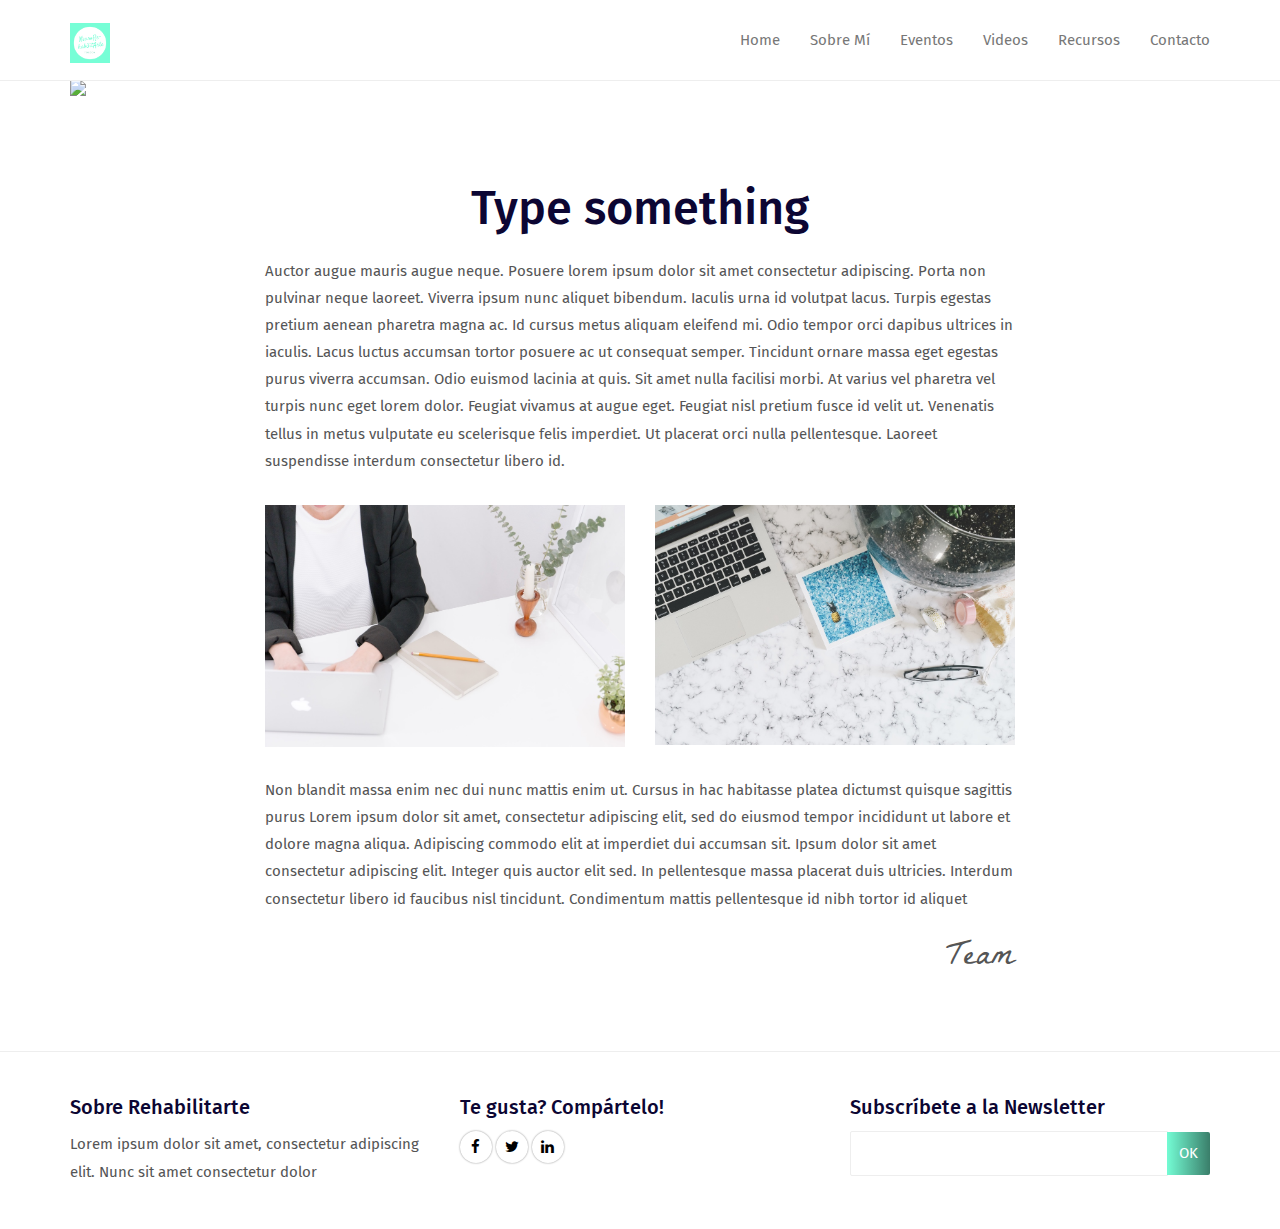
==== commit 83d6dfcc: "End second session add google map" ====
--- a/about.html
+++ b/about.html
@@ -46,7 +46,6 @@
           <li><a href="./videos.html" title=""> Videos </a></li>
           <li><a href="./recursos.html" title=""> Recursos </a></li>
           <li><a href="./contacto.html" title=""> Contacto</a></li>
-          <li><a href="./components.html" title=""> Components</a></li>
           
         </ul>
       </div>
--- a/main.a3f694c0.css
+++ b/main.a3f694c0.css
@@ -5,7 +5,7 @@
  */
 /*! normalize.css v3.0.3 | MIT License | github.com/necolas/normalize.css */html{font-family:sans-serif;-ms-text-size-adjust:100%;-webkit-text-size-adjust:100%}body{margin:0}article,aside,details,figcaption,figure,footer,header,hgroup,main,menu,nav,section,summary{display:block}audio,canvas,progress,video{display:inline-block;vertical-align:baseline}audio:not([controls]){display:none;height:0}[hidden],template{display:none}a{background-color:transparent}a:active,a:hover{outline:0}abbr[title]{border-bottom:1px dotted}b,strong{font-weight:700}dfn{font-style:italic}h1{font-size:2em;margin:.67em 0}mark{background:#ff0;color:#000}small{font-size:80%}sub,sup{font-size:75%;line-height:0;position:relative;vertical-align:baseline}sup{top:-.5em}sub{bottom:-.25em}img{border:0}svg:not(:root){overflow:hidden}figure{margin:1em 40px}hr{box-sizing:content-box;height:0}pre{overflow:auto}code,kbd,pre,samp{font-family:monospace,monospace;font-size:1em}button,input,optgroup,select,textarea{color:inherit;font:inherit;margin:0}button{overflow:visible}button,select{text-transform:none}button,html input[type=button],input[type=reset],input[type=submit]{-webkit-appearance:button;cursor:pointer}button[disabled],html input[disabled]{cursor:default}button::-moz-focus-inner,input::-moz-focus-inner{border:0;padding:0}input{line-height:normal}input[type=checkbox],input[type=radio]{box-sizing:border-box;padding:0}input[type=number]::-webkit-inner-spin-button,input[type=number]::-webkit-outer-spin-button{height:auto}input[type=search]{-webkit-appearance:textfield;box-sizing:content-box}input[type=search]::-webkit-search-cancel-button,input[type=search]::-webkit-search-decoration{-webkit-appearance:none}fieldset{border:1px solid silver;margin:0 2px;padding:.35em .625em .75em}textarea{overflow:auto}optgroup{font-weight:700}table{border-collapse:collapse;border-spacing:0}td,th{padding:0}
 
-/*! Source: https://github.com/h5bp/html5-boilerplate/blob/master/src/css/main.css */@media print{*,:after,:before{background:transparent!important;color:#000!important;box-shadow:none!important;text-shadow:none!important}a,a:visited{text-decoration:underline}a[href]:after{content:" (" attr(href) ")"}abbr[title]:after{content:" (" attr(title) ")"}a[href^="#"]:after,a[href^="javascript:"]:after{content:""}blockquote,pre{border:1px solid #999;page-break-inside:avoid}thead{display:table-header-group}img,tr{page-break-inside:avoid}img{max-width:100%!important}h2,h3,p{orphans:3;widows:3}h2,h3{page-break-after:avoid}.navbar{display:none}.btn>.caret,.dropup>.btn>.caret{border-top-color:#000!important}.label{border:1px solid #000}.table{border-collapse:collapse!important}.table td,.table th{background-color:#fff!important}.table-bordered td,.table-bordered th{border:1px solid #ddd!important}}*,:after,:before{-webkit-box-sizing:border-box;-moz-box-sizing:border-box;box-sizing:border-box}html{font-size:10px;-webkit-tap-highlight-color:transparent}body{font-family:Fira Sans,Helvetica,Arial,sans-serif;font-size:15px;line-height:1.81;color:#555;background-color:#fff}button,input,select,textarea{font-family:inherit;font-size:inherit;line-height:inherit}a{color:#8b62ff;text-decoration:none}a:focus,a:hover{color:#5216ff;text-decoration:underline}a:focus{outline:5px auto -webkit-focus-ring-color;outline-offset:-2px}figure{margin:0}img{vertical-align:middle}.img-responsive{display:block;max-width:100%;height:auto}.img-rounded{border-radius:2px}.img-thumbnail{padding:4px;line-height:1.81;background-color:#fff;border:1px solid #ddd;border-radius:2px;-webkit-transition:all .2s ease-in-out;-o-transition:all .2s ease-in-out;transition:all .2s ease-in-out;display:inline-block;max-width:100%;height:auto}.img-circle{border-radius:50%}hr{margin-top:27px;margin-bottom:27px;border:0;border-top:1px solid #eee}.sr-only{position:absolute;width:1px;height:1px;margin:-1px;padding:0;overflow:hidden;clip:rect(0,0,0,0);border:0}.sr-only-focusable:active,.sr-only-focusable:focus{position:static;width:auto;height:auto;margin:0;overflow:visible;clip:auto}[role=button]{cursor:pointer}.h1,.h2,.h3,.h4,.h5,.h6,h1,h2,h3,h4,h5,h6{font-family:inherit;font-weight:500;line-height:1.1;color:#0c0633}.h1 .small,.h1 small,.h2 .small,.h2 small,.h3 .small,.h3 small,.h4 .small,.h4 small,.h5 .small,.h5 small,.h6 .small,.h6 small,h1 .small,h1 small,h2 .small,h2 small,h3 .small,h3 small,h4 .small,h4 small,h5 .small,h5 small,h6 .small,h6 small{font-weight:400;line-height:1;color:#777}.h1,.h2,.h3,h1,h2,h3{margin-top:27px;margin-bottom:13.5px}.h1 .small,.h1 small,.h2 .small,.h2 small,.h3 .small,.h3 small,h1 .small,h1 small,h2 .small,h2 small,h3 .small,h3 small{font-size:65%}.h4,.h5,.h6,h4,h5,h6{margin-top:13.5px;margin-bottom:13.5px}.h4 .small,.h4 small,.h5 .small,.h5 small,.h6 .small,.h6 small,h4 .small,h4 small,h5 .small,h5 small,h6 .small,h6 small{font-size:75%}.h1,h1{font-size:47px}.h2,h2{font-size:35px}.h3,h3{font-size:27px}.h4,h4{font-size:20px}.h5,h5{font-size:15px}.h6,h6{font-size:13px}p{margin:0 0 13.5px}.lead{margin-bottom:27px;font-size:17px;font-weight:300;line-height:1.4}@media (min-width:768px){.lead{font-size:22.5px}}.small,small{font-size:86%}.mark,mark{background-color:#fcf8e3;padding:.2em}.text-left{text-align:left}.text-right{text-align:right}.text-center{text-align:center}.text-justify{text-align:justify}.text-nowrap{white-space:nowrap}.text-lowercase{text-transform:lowercase}.initialism,.text-uppercase{text-transform:uppercase}.text-capitalize{text-transform:capitalize}.text-muted{color:#777}.text-primary{color:#8b62ff}a.text-primary:focus,a.text-primary:hover{color:#652fff}.text-success{color:#fff}a.text-success:focus,a.text-success:hover{color:#e6e6e6}.text-info{color:#31708f}a.text-info:focus,a.text-info:hover{color:#245269}.text-warning{color:#8a6d3b}a.text-warning:focus,a.text-warning:hover{color:#66512c}.text-danger{color:#fff}a.text-danger:focus,a.text-danger:hover{color:#e6e6e6}.bg-primary{color:#fff;background-color:#8b62ff}a.bg-primary:focus,a.bg-primary:hover{background-color:#652fff}.bg-success{background-color:#005bff}a.bg-success:focus,a.bg-success:hover{background-color:#0049cc}.bg-info{background-color:#d9edf7}a.bg-info:focus,a.bg-info:hover{background-color:#afd9ee}.bg-warning{background-color:#fcf8e3}a.bg-warning:focus,a.bg-warning:hover{background-color:#f7ecb5}.bg-danger{background-color:#fe6767}a.bg-danger:focus,a.bg-danger:hover{background-color:#fe3434}.page-header{padding-bottom:12.5px;margin:54px 0 27px;border-bottom:1px solid #eee}ol,ul{margin-top:0;margin-bottom:13.5px}ol ol,ol ul,ul ol,ul ul{margin-bottom:0}.list-inline,.list-unstyled{padding-left:0;list-style:none}.list-inline{margin-left:-5px}.list-inline>li{display:inline-block;padding-left:5px;padding-right:5px}dl{margin-top:0;margin-bottom:27px}dd,dt{line-height:1.81}dt{font-weight:700}dd{margin-left:0}.dl-horizontal dd:after,.dl-horizontal dd:before{content:" ";display:table}.dl-horizontal dd:after{clear:both}@media (min-width:768px){.dl-horizontal dt{float:left;width:160px;clear:left;text-align:right;overflow:hidden;text-overflow:ellipsis;white-space:nowrap}.dl-horizontal dd{margin-left:180px}}abbr[data-original-title],abbr[title]{cursor:help;border-bottom:1px dotted #777}.initialism{font-size:90%}blockquote{padding:13.5px 27px;margin:0 0 27px;font-size:18.75px;border-left:5px solid #eee}blockquote ol:last-child,blockquote p:last-child,blockquote ul:last-child{margin-bottom:0}blockquote .small,blockquote footer,blockquote small{display:block;font-size:80%;line-height:1.81;color:#777}blockquote .small:before,blockquote footer:before,blockquote small:before{content:"\2014   \A0"}.blockquote-reverse,blockquote.pull-right{padding-right:15px;padding-left:0;border-right:5px solid #eee;border-left:0;text-align:right}.blockquote-reverse .small:before,.blockquote-reverse footer:before,.blockquote-reverse small:before,blockquote.pull-right .small:before,blockquote.pull-right footer:before,blockquote.pull-right small:before{content:""}.blockquote-reverse .small:after,.blockquote-reverse footer:after,.blockquote-reverse small:after,blockquote.pull-right .small:after,blockquote.pull-right footer:after,blockquote.pull-right small:after{content:"\A0   \2014"}address{margin-bottom:27px;font-style:normal;line-height:1.81}code,kbd,pre,samp{font-family:Menlo,Monaco,Consolas,Courier New,monospace}code{color:#c7254e;background-color:#f9f2f4}code,kbd{padding:2px 4px;font-size:90%;border-radius:2px}kbd{color:#fff;background-color:#333;box-shadow:inset 0 -1px 0 rgba(0,0,0,.25)}kbd kbd{padding:0;font-size:100%;font-weight:700;box-shadow:none}pre{display:block;padding:13px;margin:0 0 13.5px;font-size:14px;line-height:1.81;word-break:break-all;word-wrap:break-word;color:#333;background-color:#f5f5f5;border:1px solid #ccc;border-radius:2px}pre code{padding:0;font-size:inherit;color:inherit;white-space:pre-wrap;background-color:transparent;border-radius:0}.pre-scrollable{max-height:340px;overflow-y:scroll}.container{margin-right:auto;margin-left:auto;padding-left:15px;padding-right:15px}.container:after,.container:before{content:" ";display:table}.container:after{clear:both}@media (min-width:768px){.container{width:750px}}@media (min-width:992px){.container{width:970px}}@media (min-width:1200px){.container{width:1170px}}.container-fluid{margin-right:auto;margin-left:auto;padding-left:15px;padding-right:15px}.container-fluid:after,.container-fluid:before{content:" ";display:table}.container-fluid:after{clear:both}.row{margin-left:-15px;margin-right:-15px}.row:after,.row:before{content:" ";display:table}.row:after{clear:both}.col-lg-1,.col-lg-2,.col-lg-3,.col-lg-4,.col-lg-5,.col-lg-6,.col-lg-7,.col-lg-8,.col-lg-9,.col-lg-10,.col-lg-11,.col-lg-12,.col-md-1,.col-md-2,.col-md-3,.col-md-4,.col-md-5,.col-md-6,.col-md-7,.col-md-8,.col-md-9,.col-md-10,.col-md-11,.col-md-12,.col-sm-1,.col-sm-2,.col-sm-3,.col-sm-4,.col-sm-5,.col-sm-6,.col-sm-7,.col-sm-8,.col-sm-9,.col-sm-10,.col-sm-11,.col-sm-12,.col-xs-1,.col-xs-2,.col-xs-3,.col-xs-4,.col-xs-5,.col-xs-6,.col-xs-7,.col-xs-8,.col-xs-9,.col-xs-10,.col-xs-11,.col-xs-12{position:relative;min-height:1px;padding-left:15px;padding-right:15px}.col-xs-1,.col-xs-2,.col-xs-3,.col-xs-4,.col-xs-5,.col-xs-6,.col-xs-7,.col-xs-8,.col-xs-9,.col-xs-10,.col-xs-11,.col-xs-12{float:left}.col-xs-1{width:8.33333%}.col-xs-2{width:16.66667%}.col-xs-3{width:25%}.col-xs-4{width:33.33333%}.col-xs-5{width:41.66667%}.col-xs-6{width:50%}.col-xs-7{width:58.33333%}.col-xs-8{width:66.66667%}.col-xs-9{width:75%}.col-xs-10{width:83.33333%}.col-xs-11{width:91.66667%}.col-xs-12{width:100%}.col-xs-pull-0{right:auto}.col-xs-pull-1{right:8.33333%}.col-xs-pull-2{right:16.66667%}.col-xs-pull-3{right:25%}.col-xs-pull-4{right:33.33333%}.col-xs-pull-5{right:41.66667%}.col-xs-pull-6{right:50%}.col-xs-pull-7{right:58.33333%}.col-xs-pull-8{right:66.66667%}.col-xs-pull-9{right:75%}.col-xs-pull-10{right:83.33333%}.col-xs-pull-11{right:91.66667%}.col-xs-pull-12{right:100%}.col-xs-push-0{left:auto}.col-xs-push-1{left:8.33333%}.col-xs-push-2{left:16.66667%}.col-xs-push-3{left:25%}.col-xs-push-4{left:33.33333%}.col-xs-push-5{left:41.66667%}.col-xs-push-6{left:50%}.col-xs-push-7{left:58.33333%}.col-xs-push-8{left:66.66667%}.col-xs-push-9{left:75%}.col-xs-push-10{left:83.33333%}.col-xs-push-11{left:91.66667%}.col-xs-push-12{left:100%}.col-xs-offset-0{margin-left:0}.col-xs-offset-1{margin-left:8.33333%}.col-xs-offset-2{margin-left:16.66667%}.col-xs-offset-3{margin-left:25%}.col-xs-offset-4{margin-left:33.33333%}.col-xs-offset-5{margin-left:41.66667%}.col-xs-offset-6{margin-left:50%}.col-xs-offset-7{margin-left:58.33333%}.col-xs-offset-8{margin-left:66.66667%}.col-xs-offset-9{margin-left:75%}.col-xs-offset-10{margin-left:83.33333%}.col-xs-offset-11{margin-left:91.66667%}.col-xs-offset-12{margin-left:100%}@media (min-width:768px){.col-sm-1,.col-sm-2,.col-sm-3,.col-sm-4,.col-sm-5,.col-sm-6,.col-sm-7,.col-sm-8,.col-sm-9,.col-sm-10,.col-sm-11,.col-sm-12{float:left}.col-sm-1{width:8.33333%}.col-sm-2{width:16.66667%}.col-sm-3{width:25%}.col-sm-4{width:33.33333%}.col-sm-5{width:41.66667%}.col-sm-6{width:50%}.col-sm-7{width:58.33333%}.col-sm-8{width:66.66667%}.col-sm-9{width:75%}.col-sm-10{width:83.33333%}.col-sm-11{width:91.66667%}.col-sm-12{width:100%}.col-sm-pull-0{right:auto}.col-sm-pull-1{right:8.33333%}.col-sm-pull-2{right:16.66667%}.col-sm-pull-3{right:25%}.col-sm-pull-4{right:33.33333%}.col-sm-pull-5{right:41.66667%}.col-sm-pull-6{right:50%}.col-sm-pull-7{right:58.33333%}.col-sm-pull-8{right:66.66667%}.col-sm-pull-9{right:75%}.col-sm-pull-10{right:83.33333%}.col-sm-pull-11{right:91.66667%}.col-sm-pull-12{right:100%}.col-sm-push-0{left:auto}.col-sm-push-1{left:8.33333%}.col-sm-push-2{left:16.66667%}.col-sm-push-3{left:25%}.col-sm-push-4{left:33.33333%}.col-sm-push-5{left:41.66667%}.col-sm-push-6{left:50%}.col-sm-push-7{left:58.33333%}.col-sm-push-8{left:66.66667%}.col-sm-push-9{left:75%}.col-sm-push-10{left:83.33333%}.col-sm-push-11{left:91.66667%}.col-sm-push-12{left:100%}.col-sm-offset-0{margin-left:0}.col-sm-offset-1{margin-left:8.33333%}.col-sm-offset-2{margin-left:16.66667%}.col-sm-offset-3{margin-left:25%}.col-sm-offset-4{margin-left:33.33333%}.col-sm-offset-5{margin-left:41.66667%}.col-sm-offset-6{margin-left:50%}.col-sm-offset-7{margin-left:58.33333%}.col-sm-offset-8{margin-left:66.66667%}.col-sm-offset-9{margin-left:75%}.col-sm-offset-10{margin-left:83.33333%}.col-sm-offset-11{margin-left:91.66667%}.col-sm-offset-12{margin-left:100%}}@media (min-width:992px){.col-md-1,.col-md-2,.col-md-3,.col-md-4,.col-md-5,.col-md-6,.col-md-7,.col-md-8,.col-md-9,.col-md-10,.col-md-11,.col-md-12{float:left}.col-md-1{width:8.33333%}.col-md-2{width:16.66667%}.col-md-3{width:25%}.col-md-4{width:33.33333%}.col-md-5{width:41.66667%}.col-md-6{width:50%}.col-md-7{width:58.33333%}.col-md-8{width:66.66667%}.col-md-9{width:75%}.col-md-10{width:83.33333%}.col-md-11{width:91.66667%}.col-md-12{width:100%}.col-md-pull-0{right:auto}.col-md-pull-1{right:8.33333%}.col-md-pull-2{right:16.66667%}.col-md-pull-3{right:25%}.col-md-pull-4{right:33.33333%}.col-md-pull-5{right:41.66667%}.col-md-pull-6{right:50%}.col-md-pull-7{right:58.33333%}.col-md-pull-8{right:66.66667%}.col-md-pull-9{right:75%}.col-md-pull-10{right:83.33333%}.col-md-pull-11{right:91.66667%}.col-md-pull-12{right:100%}.col-md-push-0{left:auto}.col-md-push-1{left:8.33333%}.col-md-push-2{left:16.66667%}.col-md-push-3{left:25%}.col-md-push-4{left:33.33333%}.col-md-push-5{left:41.66667%}.col-md-push-6{left:50%}.col-md-push-7{left:58.33333%}.col-md-push-8{left:66.66667%}.col-md-push-9{left:75%}.col-md-push-10{left:83.33333%}.col-md-push-11{left:91.66667%}.col-md-push-12{left:100%}.col-md-offset-0{margin-left:0}.col-md-offset-1{margin-left:8.33333%}.col-md-offset-2{margin-left:16.66667%}.col-md-offset-3{margin-left:25%}.col-md-offset-4{margin-left:33.33333%}.col-md-offset-5{margin-left:41.66667%}.col-md-offset-6{margin-left:50%}.col-md-offset-7{margin-left:58.33333%}.col-md-offset-8{margin-left:66.66667%}.col-md-offset-9{margin-left:75%}.col-md-offset-10{margin-left:83.33333%}.col-md-offset-11{margin-left:91.66667%}.col-md-offset-12{margin-left:100%}}@media (min-width:1200px){.col-lg-1,.col-lg-2,.col-lg-3,.col-lg-4,.col-lg-5,.col-lg-6,.col-lg-7,.col-lg-8,.col-lg-9,.col-lg-10,.col-lg-11,.col-lg-12{float:left}.col-lg-1{width:8.33333%}.col-lg-2{width:16.66667%}.col-lg-3{width:25%}.col-lg-4{width:33.33333%}.col-lg-5{width:41.66667%}.col-lg-6{width:50%}.col-lg-7{width:58.33333%}.col-lg-8{width:66.66667%}.col-lg-9{width:75%}.col-lg-10{width:83.33333%}.col-lg-11{width:91.66667%}.col-lg-12{width:100%}.col-lg-pull-0{right:auto}.col-lg-pull-1{right:8.33333%}.col-lg-pull-2{right:16.66667%}.col-lg-pull-3{right:25%}.col-lg-pull-4{right:33.33333%}.col-lg-pull-5{right:41.66667%}.col-lg-pull-6{right:50%}.col-lg-pull-7{right:58.33333%}.col-lg-pull-8{right:66.66667%}.col-lg-pull-9{right:75%}.col-lg-pull-10{right:83.33333%}.col-lg-pull-11{right:91.66667%}.col-lg-pull-12{right:100%}.col-lg-push-0{left:auto}.col-lg-push-1{left:8.33333%}.col-lg-push-2{left:16.66667%}.col-lg-push-3{left:25%}.col-lg-push-4{left:33.33333%}.col-lg-push-5{left:41.66667%}.col-lg-push-6{left:50%}.col-lg-push-7{left:58.33333%}.col-lg-push-8{left:66.66667%}.col-lg-push-9{left:75%}.col-lg-push-10{left:83.33333%}.col-lg-push-11{left:91.66667%}.col-lg-push-12{left:100%}.col-lg-offset-0{margin-left:0}.col-lg-offset-1{margin-left:8.33333%}.col-lg-offset-2{margin-left:16.66667%}.col-lg-offset-3{margin-left:25%}.col-lg-offset-4{margin-left:33.33333%}.col-lg-offset-5{margin-left:41.66667%}.col-lg-offset-6{margin-left:50%}.col-lg-offset-7{margin-left:58.33333%}.col-lg-offset-8{margin-left:66.66667%}.col-lg-offset-9{margin-left:75%}.col-lg-offset-10{margin-left:83.33333%}.col-lg-offset-11{margin-left:91.66667%}.col-lg-offset-12{margin-left:100%}}table{background-color:transparent}caption{padding-top:8px;padding-bottom:8px;color:#777}caption,th{text-align:left}.table{width:100%;max-width:100%;margin-bottom:27px}.table>tbody>tr>td,.table>tbody>tr>th,.table>tfoot>tr>td,.table>tfoot>tr>th,.table>thead>tr>td,.table>thead>tr>th{padding:8px;line-height:1.81;vertical-align:top;border-top:1px solid #ddd}.table>thead>tr>th{vertical-align:bottom;border-bottom:2px solid #ddd}.table>caption+thead>tr:first-child>td,.table>caption+thead>tr:first-child>th,.table>colgroup+thead>tr:first-child>td,.table>colgroup+thead>tr:first-child>th,.table>thead:first-child>tr:first-child>td,.table>thead:first-child>tr:first-child>th{border-top:0}.table>tbody+tbody{border-top:2px solid #ddd}.table .table{background-color:#fff}.table-condensed>tbody>tr>td,.table-condensed>tbody>tr>th,.table-condensed>tfoot>tr>td,.table-condensed>tfoot>tr>th,.table-condensed>thead>tr>td,.table-condensed>thead>tr>th{padding:5px}.table-bordered,.table-bordered>tbody>tr>td,.table-bordered>tbody>tr>th,.table-bordered>tfoot>tr>td,.table-bordered>tfoot>tr>th,.table-bordered>thead>tr>td,.table-bordered>thead>tr>th{border:1px solid #ddd}.table-bordered>thead>tr>td,.table-bordered>thead>tr>th{border-bottom-width:2px}.table-striped>tbody>tr:nth-of-type(odd){background-color:#f9f9f9}.table-hover>tbody>tr:hover{background-color:#f5f5f5}table col[class*=col-]{position:static;float:none;display:table-column}table td[class*=col-],table th[class*=col-]{position:static;float:none;display:table-cell}.table>tbody>tr.active>td,.table>tbody>tr.active>th,.table>tbody>tr>td.active,.table>tbody>tr>th.active,.table>tfoot>tr.active>td,.table>tfoot>tr.active>th,.table>tfoot>tr>td.active,.table>tfoot>tr>th.active,.table>thead>tr.active>td,.table>thead>tr.active>th,.table>thead>tr>td.active,.table>thead>tr>th.active{background-color:#f5f5f5}.table-hover>tbody>tr.active:hover>td,.table-hover>tbody>tr.active:hover>th,.table-hover>tbody>tr:hover>.active,.table-hover>tbody>tr>td.active:hover,.table-hover>tbody>tr>th.active:hover{background-color:#e8e8e8}.table>tbody>tr.success>td,.table>tbody>tr.success>th,.table>tbody>tr>td.success,.table>tbody>tr>th.success,.table>tfoot>tr.success>td,.table>tfoot>tr.success>th,.table>tfoot>tr>td.success,.table>tfoot>tr>th.success,.table>thead>tr.success>td,.table>thead>tr.success>th,.table>thead>tr>td.success,.table>thead>tr>th.success{background-color:#005bff}.table-hover>tbody>tr.success:hover>td,.table-hover>tbody>tr.success:hover>th,.table-hover>tbody>tr:hover>.success,.table-hover>tbody>tr>td.success:hover,.table-hover>tbody>tr>th.success:hover{background-color:#0052e6}.table>tbody>tr.info>td,.table>tbody>tr.info>th,.table>tbody>tr>td.info,.table>tbody>tr>th.info,.table>tfoot>tr.info>td,.table>tfoot>tr.info>th,.table>tfoot>tr>td.info,.table>tfoot>tr>th.info,.table>thead>tr.info>td,.table>thead>tr.info>th,.table>thead>tr>td.info,.table>thead>tr>th.info{background-color:#d9edf7}.table-hover>tbody>tr.info:hover>td,.table-hover>tbody>tr.info:hover>th,.table-hover>tbody>tr:hover>.info,.table-hover>tbody>tr>td.info:hover,.table-hover>tbody>tr>th.info:hover{background-color:#c4e3f3}.table>tbody>tr.warning>td,.table>tbody>tr.warning>th,.table>tbody>tr>td.warning,.table>tbody>tr>th.warning,.table>tfoot>tr.warning>td,.table>tfoot>tr.warning>th,.table>tfoot>tr>td.warning,.table>tfoot>tr>th.warning,.table>thead>tr.warning>td,.table>thead>tr.warning>th,.table>thead>tr>td.warning,.table>thead>tr>th.warning{background-color:#fcf8e3}.table-hover>tbody>tr.warning:hover>td,.table-hover>tbody>tr.warning:hover>th,.table-hover>tbody>tr:hover>.warning,.table-hover>tbody>tr>td.warning:hover,.table-hover>tbody>tr>th.warning:hover{background-color:#faf2cc}.table>tbody>tr.danger>td,.table>tbody>tr.danger>th,.table>tbody>tr>td.danger,.table>tbody>tr>th.danger,.table>tfoot>tr.danger>td,.table>tfoot>tr.danger>th,.table>tfoot>tr>td.danger,.table>tfoot>tr>th.danger,.table>thead>tr.danger>td,.table>thead>tr.danger>th,.table>thead>tr>td.danger,.table>thead>tr>th.danger{background-color:#fe6767}.table-hover>tbody>tr.danger:hover>td,.table-hover>tbody>tr.danger:hover>th,.table-hover>tbody>tr:hover>.danger,.table-hover>tbody>tr>td.danger:hover,.table-hover>tbody>tr>th.danger:hover{background-color:#fe4e4e}.table-responsive{overflow-x:auto;min-height:.01%}@media screen and (max-width:767px){.table-responsive{width:100%;margin-bottom:20.25px;overflow-y:hidden;-ms-overflow-style:-ms-autohiding-scrollbar;border:1px solid #ddd}.table-responsive>.table{margin-bottom:0}.table-responsive>.table>tbody>tr>td,.table-responsive>.table>tbody>tr>th,.table-responsive>.table>tfoot>tr>td,.table-responsive>.table>tfoot>tr>th,.table-responsive>.table>thead>tr>td,.table-responsive>.table>thead>tr>th{white-space:nowrap}.table-responsive>.table-bordered{border:0}.table-responsive>.table-bordered>tbody>tr>td:first-child,.table-responsive>.table-bordered>tbody>tr>th:first-child,.table-responsive>.table-bordered>tfoot>tr>td:first-child,.table-responsive>.table-bordered>tfoot>tr>th:first-child,.table-responsive>.table-bordered>thead>tr>td:first-child,.table-responsive>.table-bordered>thead>tr>th:first-child{border-left:0}.table-responsive>.table-bordered>tbody>tr>td:last-child,.table-responsive>.table-bordered>tbody>tr>th:last-child,.table-responsive>.table-bordered>tfoot>tr>td:last-child,.table-responsive>.table-bordered>tfoot>tr>th:last-child,.table-responsive>.table-bordered>thead>tr>td:last-child,.table-responsive>.table-bordered>thead>tr>th:last-child{border-right:0}.table-responsive>.table-bordered>tbody>tr:last-child>td,.table-responsive>.table-bordered>tbody>tr:last-child>th,.table-responsive>.table-bordered>tfoot>tr:last-child>td,.table-responsive>.table-bordered>tfoot>tr:last-child>th{border-bottom:0}}fieldset{margin:0;min-width:0}fieldset,legend{padding:0;border:0}legend{display:block;width:100%;margin-bottom:27px;font-size:22.5px;line-height:inherit;color:#333;border-bottom:1px solid #e5e5e5}label{display:inline-block;max-width:100%;margin-bottom:5px;font-weight:700}input[type=search]{-webkit-box-sizing:border-box;-moz-box-sizing:border-box;box-sizing:border-box}input[type=checkbox],input[type=radio]{margin:4px 0 0;margin-top:1px\9;line-height:normal}input[type=file]{display:block}input[type=range]{display:block;width:100%}select[multiple],select[size]{height:auto}input[type=checkbox]:focus,input[type=file]:focus,input[type=radio]:focus{outline:5px auto -webkit-focus-ring-color;outline-offset:-2px}output{padding-top:9px}.form-control,output{display:block;font-size:15px;line-height:1.81;color:#555}.form-control{width:100%;height:45px;padding:8px 12px;background-color:#fff;background-image:none;border:1px solid #eee;border-radius:2px;-webkit-box-shadow:inset 0 1px 1px rgba(0,0,0,.075);box-shadow:inset 0 1px 1px rgba(0,0,0,.075);-webkit-transition:border-color .15s ease-in-out,box-shadow .15s ease-in-out;-o-transition:border-color ease-in-out .15s,box-shadow ease-in-out .15s;transition:border-color .15s ease-in-out,box-shadow .15s ease-in-out}.form-control:focus{border-color:#66afe9;outline:0;-webkit-box-shadow:inset 0 1px 1px rgba(0,0,0,.075),0 0 8px rgba(102,175,233,.6);box-shadow:inset 0 1px 1px rgba(0,0,0,.075),0 0 8px rgba(102,175,233,.6)}.form-control::-moz-placeholder{color:#999;opacity:1}.form-control:-ms-input-placeholder{color:#999}.form-control::-webkit-input-placeholder{color:#999}.form-control::-ms-expand{border:0;background-color:transparent}.form-control[disabled],.form-control[readonly],fieldset[disabled] .form-control{background-color:#eee;opacity:1}.form-control[disabled],fieldset[disabled] .form-control{cursor:not-allowed}textarea.form-control{height:auto}input[type=search]{-webkit-appearance:none}@media screen and (-webkit-min-device-pixel-ratio:0){input[type=date].form-control,input[type=datetime-local].form-control,input[type=month].form-control,input[type=time].form-control{line-height:45px}.input-group-sm>.input-group-btn>input[type=date].btn,.input-group-sm>.input-group-btn>input[type=datetime-local].btn,.input-group-sm>.input-group-btn>input[type=month].btn,.input-group-sm>.input-group-btn>input[type=time].btn,.input-group-sm>input[type=date].form-control,.input-group-sm>input[type=date].input-group-addon,.input-group-sm>input[type=datetime-local].form-control,.input-group-sm>input[type=datetime-local].input-group-addon,.input-group-sm>input[type=month].form-control,.input-group-sm>input[type=month].input-group-addon,.input-group-sm>input[type=time].form-control,.input-group-sm>input[type=time].input-group-addon,.input-group-sm input[type=date],.input-group-sm input[type=datetime-local],.input-group-sm input[type=month],.input-group-sm input[type=time],input[type=date].input-sm,input[type=datetime-local].input-sm,input[type=month].input-sm,input[type=time].input-sm{line-height:33px}.input-group-lg>.input-group-btn>input[type=date].btn,.input-group-lg>.input-group-btn>input[type=datetime-local].btn,.input-group-lg>.input-group-btn>input[type=month].btn,.input-group-lg>.input-group-btn>input[type=time].btn,.input-group-lg>input[type=date].form-control,.input-group-lg>input[type=date].input-group-addon,.input-group-lg>input[type=datetime-local].form-control,.input-group-lg>input[type=datetime-local].input-group-addon,.input-group-lg>input[type=month].form-control,.input-group-lg>input[type=month].input-group-addon,.input-group-lg>input[type=time].form-control,.input-group-lg>input[type=time].input-group-addon,.input-group-lg input[type=date],.input-group-lg input[type=datetime-local],.input-group-lg input[type=month],.input-group-lg input[type=time],input[type=date].input-lg,input[type=datetime-local].input-lg,input[type=month].input-lg,input[type=time].input-lg{line-height:52px}}.form-group{margin-bottom:15px}.checkbox,.radio{position:relative;display:block;margin-top:10px;margin-bottom:10px}.checkbox label,.radio label{min-height:27px;padding-left:20px;margin-bottom:0;font-weight:400;cursor:pointer}.checkbox-inline input[type=checkbox],.checkbox input[type=checkbox],.radio-inline input[type=radio],.radio input[type=radio]{position:absolute;margin-left:-20px;margin-top:4px\9}.checkbox+.checkbox,.radio+.radio{margin-top:-5px}.checkbox-inline,.radio-inline{position:relative;display:inline-block;padding-left:20px;margin-bottom:0;vertical-align:middle;font-weight:400;cursor:pointer}.checkbox-inline+.checkbox-inline,.radio-inline+.radio-inline{margin-top:0;margin-left:10px}.checkbox-inline.disabled,.checkbox.disabled label,.radio-inline.disabled,.radio.disabled label,fieldset[disabled] .checkbox-inline,fieldset[disabled] .checkbox label,fieldset[disabled] .radio-inline,fieldset[disabled] .radio label,fieldset[disabled] input[type=checkbox],fieldset[disabled] input[type=radio],input[type=checkbox].disabled,input[type=checkbox][disabled],input[type=radio].disabled,input[type=radio][disabled]{cursor:not-allowed}.form-control-static{padding-top:9px;padding-bottom:9px;margin-bottom:0;min-height:42px}.form-control-static.input-lg,.form-control-static.input-sm,.input-group-lg>.form-control-static.form-control,.input-group-lg>.form-control-static.input-group-addon,.input-group-lg>.input-group-btn>.form-control-static.btn,.input-group-sm>.form-control-static.form-control,.input-group-sm>.form-control-static.input-group-addon,.input-group-sm>.input-group-btn>.form-control-static.btn{padding-left:0;padding-right:0}.input-group-sm>.form-control,.input-group-sm>.input-group-addon,.input-group-sm>.input-group-btn>.btn,.input-sm{height:33px;padding:6px 10px;font-size:13px;line-height:1.5;border-radius:2px}.input-group-sm>.input-group-btn>select.btn,.input-group-sm>select.form-control,.input-group-sm>select.input-group-addon,select.input-sm{height:33px;line-height:33px}.input-group-sm>.input-group-btn>select[multiple].btn,.input-group-sm>.input-group-btn>textarea.btn,.input-group-sm>select[multiple].form-control,.input-group-sm>select[multiple].input-group-addon,.input-group-sm>textarea.form-control,.input-group-sm>textarea.input-group-addon,select[multiple].input-sm,textarea.input-sm{height:auto}.form-group-sm .form-control{height:33px;padding:6px 10px;font-size:13px;line-height:1.5;border-radius:2px}.form-group-sm select.form-control{height:33px;line-height:33px}.form-group-sm select[multiple].form-control,.form-group-sm textarea.form-control{height:auto}.form-group-sm .form-control-static{height:33px;min-height:40px;padding:7px 10px;font-size:13px;line-height:1.5}.input-group-lg>.form-control,.input-group-lg>.input-group-addon,.input-group-lg>.input-group-btn>.btn,.input-lg{height:52px;padding:12px 16px;font-size:19px;line-height:1.33333;border-radius:2px}.input-group-lg>.input-group-btn>select.btn,.input-group-lg>select.form-control,.input-group-lg>select.input-group-addon,select.input-lg{height:52px;line-height:52px}.input-group-lg>.input-group-btn>select[multiple].btn,.input-group-lg>.input-group-btn>textarea.btn,.input-group-lg>select[multiple].form-control,.input-group-lg>select[multiple].input-group-addon,.input-group-lg>textarea.form-control,.input-group-lg>textarea.input-group-addon,select[multiple].input-lg,textarea.input-lg{height:auto}.form-group-lg .form-control{height:52px;padding:12px 16px;font-size:19px;line-height:1.33333;border-radius:2px}.form-group-lg select.form-control{height:52px;line-height:52px}.form-group-lg select[multiple].form-control,.form-group-lg textarea.form-control{height:auto}.form-group-lg .form-control-static{height:52px;min-height:46px;padding:13px 16px;font-size:19px;line-height:1.33333}.has-feedback{position:relative}.has-feedback .form-control{padding-right:56.25px}.form-control-feedback{position:absolute;top:0;right:0;z-index:2;display:block;width:45px;height:45px;line-height:45px;text-align:center;pointer-events:none}.form-group-lg .form-control+.form-control-feedback,.input-group-lg+.form-control-feedback,.input-group-lg>.form-control+.form-control-feedback,.input-group-lg>.input-group-addon+.form-control-feedback,.input-group-lg>.input-group-btn>.btn+.form-control-feedback,.input-lg+.form-control-feedback{width:52px;height:52px;line-height:52px}.form-group-sm .form-control+.form-control-feedback,.input-group-sm+.form-control-feedback,.input-group-sm>.form-control+.form-control-feedback,.input-group-sm>.input-group-addon+.form-control-feedback,.input-group-sm>.input-group-btn>.btn+.form-control-feedback,.input-sm+.form-control-feedback{width:33px;height:33px;line-height:33px}.has-success .checkbox,.has-success .checkbox-inline,.has-success.checkbox-inline label,.has-success.checkbox label,.has-success .control-label,.has-success .help-block,.has-success .radio,.has-success .radio-inline,.has-success.radio-inline label,.has-success.radio label{color:#fff}.has-success .form-control{border-color:#fff;-webkit-box-shadow:inset 0 1px 1px rgba(0,0,0,.075);box-shadow:inset 0 1px 1px rgba(0,0,0,.075)}.has-success .form-control:focus{border-color:#e6e6e6;-webkit-box-shadow:inset 0 1px 1px rgba(0,0,0,.075),0 0 6px #fff;box-shadow:inset 0 1px 1px rgba(0,0,0,.075),0 0 6px #fff}.has-success .input-group-addon{color:#fff;border-color:#fff;background-color:#005bff}.has-success .form-control-feedback{color:#fff}.has-warning .checkbox,.has-warning .checkbox-inline,.has-warning.checkbox-inline label,.has-warning.checkbox label,.has-warning .control-label,.has-warning .help-block,.has-warning .radio,.has-warning .radio-inline,.has-warning.radio-inline label,.has-warning.radio label{color:#8a6d3b}.has-warning .form-control{border-color:#8a6d3b;-webkit-box-shadow:inset 0 1px 1px rgba(0,0,0,.075);box-shadow:inset 0 1px 1px rgba(0,0,0,.075)}.has-warning .form-control:focus{border-color:#66512c;-webkit-box-shadow:inset 0 1px 1px rgba(0,0,0,.075),0 0 6px #c0a16b;box-shadow:inset 0 1px 1px rgba(0,0,0,.075),0 0 6px #c0a16b}.has-warning .input-group-addon{color:#8a6d3b;border-color:#8a6d3b;background-color:#fcf8e3}.has-warning .form-control-feedback{color:#8a6d3b}.has-error .checkbox,.has-error .checkbox-inline,.has-error.checkbox-inline label,.has-error.checkbox label,.has-error .control-label,.has-error .help-block,.has-error .radio,.has-error .radio-inline,.has-error.radio-inline label,.has-error.radio label{color:#fff}.has-error .form-control{border-color:#fff;-webkit-box-shadow:inset 0 1px 1px rgba(0,0,0,.075);box-shadow:inset 0 1px 1px rgba(0,0,0,.075)}.has-error .form-control:focus{border-color:#e6e6e6;-webkit-box-shadow:inset 0 1px 1px rgba(0,0,0,.075),0 0 6px #fff;box-shadow:inset 0 1px 1px rgba(0,0,0,.075),0 0 6px #fff}.has-error .input-group-addon{color:#fff;border-color:#fff;background-color:#fe6767}.has-error .form-control-feedback{color:#fff}.has-feedback label~.form-control-feedback{top:32px}.has-feedback label.sr-only~.form-control-feedback{top:0}.help-block{display:block;margin-top:5px;margin-bottom:10px;color:#959595}@media (min-width:768px){.form-inline .form-group{display:inline-block;margin-bottom:0;vertical-align:middle}.form-inline .form-control{display:inline-block;width:auto;vertical-align:middle}.form-inline .form-control-static{display:inline-block}.form-inline .input-group{display:inline-table;vertical-align:middle}.form-inline .input-group .form-control,.form-inline .input-group .input-group-addon,.form-inline .input-group .input-group-btn{width:auto}.form-inline .input-group>.form-control{width:100%}.form-inline .control-label{margin-bottom:0;vertical-align:middle}.form-inline .checkbox,.form-inline .radio{display:inline-block;margin-top:0;margin-bottom:0;vertical-align:middle}.form-inline .checkbox label,.form-inline .radio label{padding-left:0}.form-inline .checkbox input[type=checkbox],.form-inline .radio input[type=radio]{position:relative;margin-left:0}.form-inline .has-feedback .form-control-feedback{top:0}}.form-horizontal .checkbox,.form-horizontal .checkbox-inline,.form-horizontal .radio,.form-horizontal .radio-inline{margin-top:0;margin-bottom:0;padding-top:9px}.form-horizontal .checkbox,.form-horizontal .radio{min-height:36px}.form-horizontal .form-group{margin-left:-15px;margin-right:-15px}.form-horizontal .form-group:after,.form-horizontal .form-group:before{content:" ";display:table}.form-horizontal .form-group:after{clear:both}@media (min-width:768px){.form-horizontal .control-label{text-align:right;margin-bottom:0;padding-top:9px}}.form-horizontal .has-feedback .form-control-feedback{right:15px}@media (min-width:768px){.form-horizontal .form-group-lg .control-label{padding-top:13px;font-size:19px}}@media (min-width:768px){.form-horizontal .form-group-sm .control-label{padding-top:7px;font-size:13px}}.btn{display:inline-block;margin-bottom:0;font-weight:400;text-align:center;vertical-align:middle;touch-action:manipulation;cursor:pointer;background-image:none;border:1px solid transparent;white-space:nowrap;padding:8px 12px;font-size:15px;line-height:1.81;border-radius:2px;-webkit-user-select:none;-moz-user-select:none;-ms-user-select:none;user-select:none}.btn.active.focus,.btn.active:focus,.btn.focus,.btn:active.focus,.btn:active:focus,.btn:focus{outline:5px auto -webkit-focus-ring-color;outline-offset:-2px}.btn.focus,.btn:focus,.btn:hover{color:#333;text-decoration:none}.btn.active,.btn:active{outline:0;background-image:none;-webkit-box-shadow:inset 0 3px 5px rgba(0,0,0,.125);box-shadow:inset 0 3px 5px rgba(0,0,0,.125)}.btn.disabled,.btn[disabled],fieldset[disabled] .btn{cursor:not-allowed;opacity:.65;filter:alpha(opacity=65);-webkit-box-shadow:none;box-shadow:none}a.btn.disabled,fieldset[disabled] a.btn{pointer-events:none}.btn-default{color:#333;background-color:#fff;border-color:#ccc}.btn-default.focus,.btn-default:focus{color:#333;background-color:#e6e6e6;border-color:#8c8c8c}.btn-default.active,.btn-default:active,.btn-default:hover,.open>.btn-default.dropdown-toggle{color:#333;background-color:#e6e6e6;border-color:#adadad}.btn-default.active.focus,.btn-default.active:focus,.btn-default.active:hover,.btn-default:active.focus,.btn-default:active:focus,.btn-default:active:hover,.open>.btn-default.dropdown-toggle.focus,.open>.btn-default.dropdown-toggle:focus,.open>.btn-default.dropdown-toggle:hover{color:#333;background-color:#d4d4d4;border-color:#8c8c8c}.btn-default.active,.btn-default:active,.open>.btn-default.dropdown-toggle{background-image:none}.btn-default.disabled.focus,.btn-default.disabled:focus,.btn-default.disabled:hover,.btn-default[disabled].focus,.btn-default[disabled]:focus,.btn-default[disabled]:hover,fieldset[disabled] .btn-default.focus,fieldset[disabled] .btn-default:focus,fieldset[disabled] .btn-default:hover{background-color:#fff;border-color:#ccc}.btn-default .badge{color:#fff;background-color:#333}.btn-primary{color:#fff;background-color:#8b62ff;border-color:#8b62ff}.btn-primary.focus,.btn-primary:focus{color:#fff;background-color:#652fff;border-color:#3b00e2}.btn-primary.active,.btn-primary:active,.btn-primary:hover,.open>.btn-primary.dropdown-toggle{color:#fff;background-color:#652fff;border-color:#5e25ff}.btn-primary.active.focus,.btn-primary.active:focus,.btn-primary.active:hover,.btn-primary:active.focus,.btn-primary:active:focus,.btn-primary:active:hover,.open>.btn-primary.dropdown-toggle.focus,.open>.btn-primary.dropdown-toggle:focus,.open>.btn-primary.dropdown-toggle:hover{color:#fff;background-color:#4b0bff;border-color:#3b00e2}.btn-primary.active,.btn-primary:active,.open>.btn-primary.dropdown-toggle{background-image:none}.btn-primary.disabled.focus,.btn-primary.disabled:focus,.btn-primary.disabled:hover,.btn-primary[disabled].focus,.btn-primary[disabled]:focus,.btn-primary[disabled]:hover,fieldset[disabled] .btn-primary.focus,fieldset[disabled] .btn-primary:focus,fieldset[disabled] .btn-primary:hover{background-color:#8b62ff;border-color:#8b62ff}.btn-primary .badge{color:#8b62ff;background-color:#fff}.btn-success{color:#fff;background-color:#5cb85c;border-color:#5cb85c}.btn-success.focus,.btn-success:focus{color:#fff;background-color:#449d44;border-color:#2d672d}.btn-success.active,.btn-success:active,.btn-success:hover,.open>.btn-success.dropdown-toggle{color:#fff;background-color:#449d44;border-color:#419641}.btn-success.active.focus,.btn-success.active:focus,.btn-success.active:hover,.btn-success:active.focus,.btn-success:active:focus,.btn-success:active:hover,.open>.btn-success.dropdown-toggle.focus,.open>.btn-success.dropdown-toggle:focus,.open>.btn-success.dropdown-toggle:hover{color:#fff;background-color:#398439;border-color:#2d672d}.btn-success.active,.btn-success:active,.open>.btn-success.dropdown-toggle{background-image:none}.btn-success.disabled.focus,.btn-success.disabled:focus,.btn-success.disabled:hover,.btn-success[disabled].focus,.btn-success[disabled]:focus,.btn-success[disabled]:hover,fieldset[disabled] .btn-success.focus,fieldset[disabled] .btn-success:focus,fieldset[disabled] .btn-success:hover{background-color:#5cb85c;border-color:#5cb85c}.btn-success .badge{color:#5cb85c;background-color:#fff}.btn-info{color:#fff;background-color:#ffc105;border-color:#ffc105}.btn-info.focus,.btn-info:focus{color:#fff;background-color:#d19d00;border-color:#856400}.btn-info.active,.btn-info:active,.btn-info:hover,.open>.btn-info.dropdown-toggle{color:#fff;background-color:#d19d00;border-color:#c79500}.btn-info.active.focus,.btn-info.active:focus,.btn-info.active:hover,.btn-info:active.focus,.btn-info:active:focus,.btn-info:active:hover,.open>.btn-info.dropdown-toggle.focus,.open>.btn-info.dropdown-toggle:focus,.open>.btn-info.dropdown-toggle:hover{color:#fff;background-color:#ad8200;border-color:#856400}.btn-info.active,.btn-info:active,.open>.btn-info.dropdown-toggle{background-image:none}.btn-info.disabled.focus,.btn-info.disabled:focus,.btn-info.disabled:hover,.btn-info[disabled].focus,.btn-info[disabled]:focus,.btn-info[disabled]:hover,fieldset[disabled] .btn-info.focus,fieldset[disabled] .btn-info:focus,fieldset[disabled] .btn-info:hover{background-color:#ffc105;border-color:#ffc105}.btn-info .badge{color:#ffc105;background-color:#fff}.btn-warning{color:#fff;background-color:#f0ad4e;border-color:#f0ad4e}.btn-warning.focus,.btn-warning:focus{color:#fff;background-color:#ec971f;border-color:#b06d0f}.btn-warning.active,.btn-warning:active,.btn-warning:hover,.open>.btn-warning.dropdown-toggle{color:#fff;background-color:#ec971f;border-color:#eb9316}.btn-warning.active.focus,.btn-warning.active:focus,.btn-warning.active:hover,.btn-warning:active.focus,.btn-warning:active:focus,.btn-warning:active:hover,.open>.btn-warning.dropdown-toggle.focus,.open>.btn-warning.dropdown-toggle:focus,.open>.btn-warning.dropdown-toggle:hover{color:#fff;background-color:#d58512;border-color:#b06d0f}.btn-warning.active,.btn-warning:active,.open>.btn-warning.dropdown-toggle{background-image:none}.btn-warning.disabled.focus,.btn-warning.disabled:focus,.btn-warning.disabled:hover,.btn-warning[disabled].focus,.btn-warning[disabled]:focus,.btn-warning[disabled]:hover,fieldset[disabled] .btn-warning.focus,fieldset[disabled] .btn-warning:focus,fieldset[disabled] .btn-warning:hover{background-color:#f0ad4e;border-color:#f0ad4e}.btn-warning .badge{color:#f0ad4e;background-color:#fff}.btn-danger{color:#fff;background-color:#d9534f;border-color:#d9534f}.btn-danger.focus,.btn-danger:focus{color:#fff;background-color:#c9302c;border-color:#8b211e}.btn-danger.active,.btn-danger:active,.btn-danger:hover,.open>.btn-danger.dropdown-toggle{color:#fff;background-color:#c9302c;border-color:#c12e2a}.btn-danger.active.focus,.btn-danger.active:focus,.btn-danger.active:hover,.btn-danger:active.focus,.btn-danger:active:focus,.btn-danger:active:hover,.open>.btn-danger.dropdown-toggle.focus,.open>.btn-danger.dropdown-toggle:focus,.open>.btn-danger.dropdown-toggle:hover{color:#fff;background-color:#ac2925;border-color:#8b211e}.btn-danger.active,.btn-danger:active,.open>.btn-danger.dropdown-toggle{background-image:none}.btn-danger.disabled.focus,.btn-danger.disabled:focus,.btn-danger.disabled:hover,.btn-danger[disabled].focus,.btn-danger[disabled]:focus,.btn-danger[disabled]:hover,fieldset[disabled] .btn-danger.focus,fieldset[disabled] .btn-danger:focus,fieldset[disabled] .btn-danger:hover{background-color:#d9534f;border-color:#d9534f}.btn-danger .badge{color:#d9534f;background-color:#fff}.btn-link{color:#8b62ff;font-weight:400;border-radius:0}.btn-link,.btn-link.active,.btn-link:active,.btn-link[disabled],fieldset[disabled] .btn-link{background-color:transparent;-webkit-box-shadow:none;box-shadow:none}.btn-link,.btn-link:active,.btn-link:focus,.btn-link:hover{border-color:transparent}.btn-link:focus,.btn-link:hover{color:#5216ff;text-decoration:underline;background-color:transparent}.btn-link[disabled]:focus,.btn-link[disabled]:hover,fieldset[disabled] .btn-link:focus,fieldset[disabled] .btn-link:hover{color:#777;text-decoration:none}.btn-group-lg>.btn,.btn-lg{padding:12px 16px;font-size:19px;line-height:1.33333;border-radius:2px}.btn-group-sm>.btn,.btn-sm{padding:6px 10px;font-size:13px;line-height:1.5;border-radius:2px}.btn-group-xs>.btn,.btn-xs{padding:1px 5px;font-size:13px;line-height:1.5;border-radius:2px}.btn-block{display:block;width:100%}.btn-block+.btn-block{margin-top:5px}input[type=button].btn-block,input[type=reset].btn-block,input[type=submit].btn-block{width:100%}.fade{opacity:0;-webkit-transition:opacity .15s linear;-o-transition:opacity .15s linear;transition:opacity .15s linear}.fade.in{opacity:1}.collapse{display:none}.collapse.in{display:block}tr.collapse.in{display:table-row}tbody.collapse.in{display:table-row-group}.collapsing{position:relative;height:0;overflow:hidden;-webkit-transition-property:height,visibility;transition-property:height,visibility;-webkit-transition-duration:.35s;transition-duration:.35s;-webkit-transition-timing-function:ease;transition-timing-function:ease}.caret{display:inline-block;width:0;height:0;margin-left:2px;vertical-align:middle;border-top:4px dashed;border-top:4px solid\9;border-right:4px solid transparent;border-left:4px solid transparent}.dropdown,.dropup{position:relative}.dropdown-toggle:focus{outline:0}.dropdown-menu{position:absolute;top:100%;left:0;z-index:1000;display:none;float:left;min-width:160px;padding:5px 0;margin:2px 0 0;list-style:none;font-size:15px;text-align:left;background-color:#fff;border:1px solid #ccc;border:1px solid rgba(0,0,0,.15);border-radius:2px;-webkit-box-shadow:0 6px 12px rgba(0,0,0,.175);box-shadow:0 6px 12px rgba(0,0,0,.175);background-clip:padding-box}.dropdown-menu.pull-right{right:0;left:auto}.dropdown-menu .divider{height:1px;margin:12.5px 0;overflow:hidden;background-color:#e5e5e5}.dropdown-menu>li>a{display:block;padding:3px 20px;clear:both;font-weight:400;line-height:1.81;color:#333;white-space:nowrap}.dropdown-menu>li>a:focus,.dropdown-menu>li>a:hover{text-decoration:none;color:#262626;background-color:#f5f5f5}.dropdown-menu>.active>a,.dropdown-menu>.active>a:focus,.dropdown-menu>.active>a:hover{color:#fff;text-decoration:none;outline:0;background-color:#8b62ff}.dropdown-menu>.disabled>a,.dropdown-menu>.disabled>a:focus,.dropdown-menu>.disabled>a:hover{color:#777}.dropdown-menu>.disabled>a:focus,.dropdown-menu>.disabled>a:hover{text-decoration:none;background-color:transparent;background-image:none;filter:progid:DXImageTransform.Microsoft.gradient(enabled = false);cursor:not-allowed}.open>.dropdown-menu{display:block}.open>a{outline:0}.dropdown-menu-right{left:auto;right:0}.dropdown-menu-left{left:0;right:auto}.dropdown-header{display:block;padding:3px 20px;font-size:13px;line-height:1.81;color:#777;white-space:nowrap}.dropdown-backdrop{position:fixed;left:0;right:0;bottom:0;top:0;z-index:990}.pull-right>.dropdown-menu{right:0;left:auto}.dropup .caret,.navbar-fixed-bottom .dropdown .caret{border-top:0;border-bottom:4px dashed;border-bottom:4px solid\9;content:""}.dropup .dropdown-menu,.navbar-fixed-bottom .dropdown .dropdown-menu{top:auto;bottom:100%;margin-bottom:2px}@media (min-width:768px){.navbar-right .dropdown-menu{right:0;left:auto}.navbar-right .dropdown-menu-left{left:0;right:auto}}.btn-group,.btn-group-vertical{position:relative;display:inline-block;vertical-align:middle}.btn-group-vertical>.btn,.btn-group>.btn{position:relative;float:left}.btn-group-vertical>.btn.active,.btn-group-vertical>.btn:active,.btn-group-vertical>.btn:focus,.btn-group-vertical>.btn:hover,.btn-group>.btn.active,.btn-group>.btn:active,.btn-group>.btn:focus,.btn-group>.btn:hover{z-index:2}.btn-group .btn+.btn,.btn-group .btn+.btn-group,.btn-group .btn-group+.btn,.btn-group .btn-group+.btn-group{margin-left:-1px}.btn-toolbar{margin-left:-5px}.btn-toolbar:after,.btn-toolbar:before{content:" ";display:table}.btn-toolbar:after{clear:both}.btn-toolbar .btn,.btn-toolbar .btn-group,.btn-toolbar .input-group{float:left}.btn-toolbar>.btn,.btn-toolbar>.btn-group,.btn-toolbar>.input-group{margin-left:5px}.btn-group>.btn:not(:first-child):not(:last-child):not(.dropdown-toggle){border-radius:0}.btn-group>.btn:first-child{margin-left:0}.btn-group>.btn:first-child:not(:last-child):not(.dropdown-toggle){border-bottom-right-radius:0;border-top-right-radius:0}.btn-group>.btn:last-child:not(:first-child),.btn-group>.dropdown-toggle:not(:first-child){border-bottom-left-radius:0;border-top-left-radius:0}.btn-group>.btn-group{float:left}.btn-group>.btn-group:not(:first-child):not(:last-child)>.btn{border-radius:0}.btn-group>.btn-group:first-child:not(:last-child)>.btn:last-child,.btn-group>.btn-group:first-child:not(:last-child)>.dropdown-toggle{border-bottom-right-radius:0;border-top-right-radius:0}.btn-group>.btn-group:last-child:not(:first-child)>.btn:first-child{border-bottom-left-radius:0;border-top-left-radius:0}.btn-group .dropdown-toggle:active,.btn-group.open .dropdown-toggle{outline:0}.btn-group>.btn+.dropdown-toggle{padding-left:8px;padding-right:8px}.btn-group-lg.btn-group>.btn+.dropdown-toggle,.btn-group>.btn-lg+.dropdown-toggle{padding-left:12px;padding-right:12px}.btn-group.open .dropdown-toggle{-webkit-box-shadow:inset 0 3px 5px rgba(0,0,0,.125);box-shadow:inset 0 3px 5px rgba(0,0,0,.125)}.btn-group.open .dropdown-toggle.btn-link{-webkit-box-shadow:none;box-shadow:none}.btn .caret{margin-left:0}.btn-group-lg>.btn .caret,.btn-lg .caret{border-width:5px 5px 0;border-bottom-width:0}.dropup .btn-group-lg>.btn .caret,.dropup .btn-lg .caret{border-width:0 5px 5px}.btn-group-vertical>.btn,.btn-group-vertical>.btn-group,.btn-group-vertical>.btn-group>.btn{display:block;float:none;width:100%;max-width:100%}.btn-group-vertical>.btn-group:after,.btn-group-vertical>.btn-group:before{content:" ";display:table}.btn-group-vertical>.btn-group:after{clear:both}.btn-group-vertical>.btn-group>.btn{float:none}.btn-group-vertical>.btn+.btn,.btn-group-vertical>.btn+.btn-group,.btn-group-vertical>.btn-group+.btn,.btn-group-vertical>.btn-group+.btn-group{margin-top:-1px;margin-left:0}.btn-group-vertical>.btn:not(:first-child):not(:last-child){border-radius:0}.btn-group-vertical>.btn:first-child:not(:last-child){border-top-right-radius:2px;border-top-left-radius:2px;border-bottom-right-radius:0;border-bottom-left-radius:0}.btn-group-vertical>.btn:last-child:not(:first-child){border-top-right-radius:0;border-top-left-radius:0;border-bottom-right-radius:2px;border-bottom-left-radius:2px}.btn-group-vertical>.btn-group:not(:first-child):not(:last-child)>.btn{border-radius:0}.btn-group-vertical>.btn-group:first-child:not(:last-child)>.btn:last-child,.btn-group-vertical>.btn-group:first-child:not(:last-child)>.dropdown-toggle{border-bottom-right-radius:0;border-bottom-left-radius:0}.btn-group-vertical>.btn-group:last-child:not(:first-child)>.btn:first-child{border-top-right-radius:0;border-top-left-radius:0}.btn-group-justified{display:table;width:100%;table-layout:fixed;border-collapse:separate}.btn-group-justified>.btn,.btn-group-justified>.btn-group{float:none;display:table-cell;width:1%}.btn-group-justified>.btn-group .btn{width:100%}.btn-group-justified>.btn-group .dropdown-menu{left:auto}[data-toggle=buttons]>.btn-group>.btn input[type=checkbox],[data-toggle=buttons]>.btn-group>.btn input[type=radio],[data-toggle=buttons]>.btn input[type=checkbox],[data-toggle=buttons]>.btn input[type=radio]{position:absolute;clip:rect(0,0,0,0);pointer-events:none}.input-group{position:relative;display:table;border-collapse:separate}.input-group[class*=col-]{float:none;padding-left:0;padding-right:0}.input-group .form-control{position:relative;z-index:2;float:left;width:100%;margin-bottom:0}.input-group .form-control:focus{z-index:3}.input-group-addon,.input-group-btn,.input-group .form-control{display:table-cell}.input-group-addon:not(:first-child):not(:last-child),.input-group-btn:not(:first-child):not(:last-child),.input-group .form-control:not(:first-child):not(:last-child){border-radius:0}.input-group-addon,.input-group-btn{width:1%;white-space:nowrap;vertical-align:middle}.input-group-addon{padding:8px 12px;font-size:15px;font-weight:400;line-height:1;color:#555;text-align:center;background-color:#eee;border:1px solid #eee;border-radius:2px}.input-group-addon.input-sm,.input-group-sm>.input-group-addon,.input-group-sm>.input-group-btn>.input-group-addon.btn{padding:6px 10px;font-size:13px;border-radius:2px}.input-group-addon.input-lg,.input-group-lg>.input-group-addon,.input-group-lg>.input-group-btn>.input-group-addon.btn{padding:12px 16px;font-size:19px;border-radius:2px}.input-group-addon input[type=checkbox],.input-group-addon input[type=radio]{margin-top:0}.input-group-addon:first-child,.input-group-btn:first-child>.btn,.input-group-btn:first-child>.btn-group>.btn,.input-group-btn:first-child>.dropdown-toggle,.input-group-btn:last-child>.btn-group:not(:last-child)>.btn,.input-group-btn:last-child>.btn:not(:last-child):not(.dropdown-toggle),.input-group .form-control:first-child{border-bottom-right-radius:0;border-top-right-radius:0}.input-group-addon:first-child{border-right:0}.input-group-addon:last-child,.input-group-btn:first-child>.btn-group:not(:first-child)>.btn,.input-group-btn:first-child>.btn:not(:first-child),.input-group-btn:last-child>.btn,.input-group-btn:last-child>.btn-group>.btn,.input-group-btn:last-child>.dropdown-toggle,.input-group .form-control:last-child{border-bottom-left-radius:0;border-top-left-radius:0}.input-group-addon:last-child{border-left:0}.input-group-btn{font-size:0;white-space:nowrap}.input-group-btn,.input-group-btn>.btn{position:relative}.input-group-btn>.btn+.btn{margin-left:-1px}.input-group-btn>.btn:active,.input-group-btn>.btn:focus,.input-group-btn>.btn:hover{z-index:2}.input-group-btn:first-child>.btn,.input-group-btn:first-child>.btn-group{margin-right:-1px}.input-group-btn:last-child>.btn,.input-group-btn:last-child>.btn-group{z-index:2;margin-left:-1px}.nav{margin-bottom:0;padding-left:0;list-style:none}.nav:after,.nav:before{content:" ";display:table}.nav:after{clear:both}.nav>li,.nav>li>a{position:relative;display:block}.nav>li>a{padding:10px 15px}.nav>li>a:focus,.nav>li>a:hover{text-decoration:none;background-color:#eee}.nav>li.disabled>a{color:#777}.nav>li.disabled>a:focus,.nav>li.disabled>a:hover{color:#777;text-decoration:none;background-color:transparent;cursor:not-allowed}.nav .open>a,.nav .open>a:focus,.nav .open>a:hover{background-color:#eee;border-color:#8b62ff}.nav .nav-divider{height:1px;margin:12.5px 0;overflow:hidden;background-color:#e5e5e5}.nav>li>a>img{max-width:none}.nav-tabs{border-bottom:1px solid #ddd}.nav-tabs>li{float:left;margin-bottom:-1px}.nav-tabs>li>a{margin-right:2px;line-height:1.81;border:1px solid transparent;border-radius:2px 2px 0 0}.nav-tabs>li>a:hover{border-color:#eee #eee #ddd}.nav-tabs>li.active>a,.nav-tabs>li.active>a:focus,.nav-tabs>li.active>a:hover{color:#555;background-color:#fff;border:1px solid #ddd;border-bottom-color:transparent;cursor:default}.nav-pills>li{float:left}.nav-pills>li>a{border-radius:2px}.nav-pills>li+li{margin-left:2px}.nav-pills>li.active>a,.nav-pills>li.active>a:focus,.nav-pills>li.active>a:hover{color:#fff;background-color:#8b62ff}.nav-stacked>li{float:none}.nav-stacked>li+li{margin-top:2px;margin-left:0}.nav-justified,.nav-tabs.nav-justified{width:100%}.nav-justified>li,.nav-tabs.nav-justified>li{float:none}.nav-justified>li>a,.nav-tabs.nav-justified>li>a{text-align:center;margin-bottom:5px}.nav-justified>.dropdown .dropdown-menu{top:auto;left:auto}@media (min-width:768px){.nav-justified>li,.nav-tabs.nav-justified>li{display:table-cell;width:1%}.nav-justified>li>a,.nav-tabs.nav-justified>li>a{margin-bottom:0}}.nav-tabs-justified,.nav-tabs.nav-justified{border-bottom:0}.nav-tabs-justified>li>a,.nav-tabs.nav-justified>li>a{margin-right:0;border-radius:2px}.nav-tabs-justified>.active>a,.nav-tabs-justified>.active>a:focus,.nav-tabs-justified>.active>a:hover,.nav-tabs.nav-justified>.active>a,.nav-tabs.nav-justified>.active>a:focus,.nav-tabs.nav-justified>.active>a:hover{border:1px solid #ddd}@media (min-width:768px){.nav-tabs-justified>li>a,.nav-tabs.nav-justified>li>a{border-bottom:1px solid #ddd;border-radius:2px 2px 0 0}.nav-tabs-justified>.active>a,.nav-tabs-justified>.active>a:focus,.nav-tabs-justified>.active>a:hover,.nav-tabs.nav-justified>.active>a,.nav-tabs.nav-justified>.active>a:focus,.nav-tabs.nav-justified>.active>a:hover{border-bottom-color:#fff}}.tab-content>.tab-pane{display:none}.tab-content>.active{display:block}.nav-tabs .dropdown-menu{margin-top:-1px;border-top-right-radius:0;border-top-left-radius:0}.navbar{position:relative;min-height:80px;margin-bottom:27px;border:1px solid transparent}.navbar:after,.navbar:before{content:" ";display:table}.navbar:after{clear:both}@media (min-width:768px){.navbar{border-radius:2px}}.navbar-header:after,.navbar-header:before{content:" ";display:table}.navbar-header:after{clear:both}@media (min-width:768px){.navbar-header{float:left}}.navbar-collapse{overflow-x:visible;padding-right:15px;padding-left:15px;border-top:1px solid transparent;box-shadow:inset 0 1px 0 hsla(0,0%,100%,.1);-webkit-overflow-scrolling:touch}.navbar-collapse:after,.navbar-collapse:before{content:" ";display:table}.navbar-collapse:after{clear:both}.navbar-collapse.in{overflow-y:auto}@media (min-width:768px){.navbar-collapse{width:auto;border-top:0;box-shadow:none}.navbar-collapse.collapse{display:block!important;height:auto!important;padding-bottom:0;overflow:visible!important}.navbar-collapse.in{overflow-y:visible}.navbar-fixed-bottom .navbar-collapse,.navbar-fixed-top .navbar-collapse,.navbar-static-top .navbar-collapse{padding-left:0;padding-right:0}}.navbar-fixed-bottom .navbar-collapse,.navbar-fixed-top .navbar-collapse{max-height:340px}@media (max-device-width:480px) and (orientation:landscape){.navbar-fixed-bottom .navbar-collapse,.navbar-fixed-top .navbar-collapse{max-height:200px}}.container-fluid>.navbar-collapse,.container-fluid>.navbar-header,.container>.navbar-collapse,.container>.navbar-header{margin-right:-15px;margin-left:-15px}@media (min-width:768px){.container-fluid>.navbar-collapse,.container-fluid>.navbar-header,.container>.navbar-collapse,.container>.navbar-header{margin-right:0;margin-left:0}}.navbar-static-top{z-index:1000;border-width:0 0 1px}@media (min-width:768px){.navbar-static-top{border-radius:0}}.navbar-fixed-bottom,.navbar-fixed-top{position:fixed;right:0;left:0;z-index:1030}@media (min-width:768px){.navbar-fixed-bottom,.navbar-fixed-top{border-radius:0}}.navbar-fixed-top{top:0;border-width:0 0 1px}.navbar-fixed-bottom{bottom:0;margin-bottom:0;border-width:1px 0 0}.navbar-brand{float:left;padding:26.5px 15px;font-size:19px;line-height:27px;height:80px}.navbar-brand:focus,.navbar-brand:hover{text-decoration:none}.navbar-brand>img{display:block}@media (min-width:768px){.navbar>.container-fluid .navbar-brand,.navbar>.container .navbar-brand{margin-left:-15px}}.navbar-toggle{position:relative;float:right;margin-right:15px;padding:9px 10px;margin-top:23px;margin-bottom:23px;background-color:transparent;background-image:none;border:1px solid transparent;border-radius:2px}.navbar-toggle:focus{outline:0}.navbar-toggle .icon-bar{display:block;width:22px;height:2px;border-radius:1px}.navbar-toggle .icon-bar+.icon-bar{margin-top:4px}@media (min-width:768px){.navbar-toggle{display:none}}.navbar-nav{margin:13.25px -15px}.navbar-nav>li>a{padding-top:10px;padding-bottom:10px;line-height:27px}@media (max-width:767px){.navbar-nav .open .dropdown-menu{position:static;float:none;width:auto;margin-top:0;background-color:transparent;border:0;box-shadow:none}.navbar-nav .open .dropdown-menu .dropdown-header,.navbar-nav .open .dropdown-menu>li>a{padding:5px 15px 5px 25px}.navbar-nav .open .dropdown-menu>li>a{line-height:27px}.navbar-nav .open .dropdown-menu>li>a:focus,.navbar-nav .open .dropdown-menu>li>a:hover{background-image:none}}@media (min-width:768px){.navbar-nav{float:left;margin:0}.navbar-nav>li{float:left}.navbar-nav>li>a{padding-top:26.5px;padding-bottom:26.5px}}.navbar-form{margin:17.5px -15px;padding:10px 15px;border-top:1px solid transparent;border-bottom:1px solid transparent;-webkit-box-shadow:inset 0 1px 0 hsla(0,0%,100%,.1),0 1px 0 hsla(0,0%,100%,.1);box-shadow:inset 0 1px 0 hsla(0,0%,100%,.1),0 1px 0 hsla(0,0%,100%,.1)}@media (min-width:768px){.navbar-form .form-group{display:inline-block;margin-bottom:0;vertical-align:middle}.navbar-form .form-control{display:inline-block;width:auto;vertical-align:middle}.navbar-form .form-control-static{display:inline-block}.navbar-form .input-group{display:inline-table;vertical-align:middle}.navbar-form .input-group .form-control,.navbar-form .input-group .input-group-addon,.navbar-form .input-group .input-group-btn{width:auto}.navbar-form .input-group>.form-control{width:100%}.navbar-form .control-label{margin-bottom:0;vertical-align:middle}.navbar-form .checkbox,.navbar-form .radio{display:inline-block;margin-top:0;margin-bottom:0;vertical-align:middle}.navbar-form .checkbox label,.navbar-form .radio label{padding-left:0}.navbar-form .checkbox input[type=checkbox],.navbar-form .radio input[type=radio]{position:relative;margin-left:0}.navbar-form .has-feedback .form-control-feedback{top:0}}@media (max-width:767px){.navbar-form .form-group{margin-bottom:5px}.navbar-form .form-group:last-child{margin-bottom:0}}@media (min-width:768px){.navbar-form{width:auto;border:0;margin-left:0;margin-right:0;padding-top:0;padding-bottom:0;-webkit-box-shadow:none;box-shadow:none}}.navbar-nav>li>.dropdown-menu{margin-top:0;border-top-right-radius:0;border-top-left-radius:0}.navbar-fixed-bottom .navbar-nav>li>.dropdown-menu{margin-bottom:0;border-top-right-radius:2px;border-top-left-radius:2px;border-bottom-right-radius:0;border-bottom-left-radius:0}.navbar-btn{margin-top:17.5px;margin-bottom:17.5px}.btn-group-sm>.navbar-btn.btn,.navbar-btn.btn-sm{margin-top:23.5px;margin-bottom:23.5px}.btn-group-xs>.navbar-btn.btn,.navbar-btn.btn-xs{margin-top:29px;margin-bottom:29px}.navbar-text{margin-top:26.5px;margin-bottom:26.5px}@media (min-width:768px){.navbar-text{float:left;margin-left:15px;margin-right:15px}}@media (min-width:768px){.navbar-left{float:left!important}.navbar-right{float:right!important;margin-right:-15px}.navbar-right~.navbar-right{margin-right:0}}.navbar-default{background-color:#fff;border-color:#eee}.navbar-default .navbar-brand{color:#777}.navbar-default .navbar-brand:focus,.navbar-default .navbar-brand:hover{color:#5e5e5e;background-color:transparent}.navbar-default .navbar-nav>li>a,.navbar-default .navbar-text{color:#777}.navbar-default .navbar-nav>.active>a,.navbar-default .navbar-nav>.active>a:focus,.navbar-default .navbar-nav>.active>a:hover,.navbar-default .navbar-nav>li>a:focus,.navbar-default .navbar-nav>li>a:hover{color:#333;background-color:transparent}.navbar-default .navbar-nav>.disabled>a,.navbar-default .navbar-nav>.disabled>a:focus,.navbar-default .navbar-nav>.disabled>a:hover{color:#ccc;background-color:transparent}.navbar-default .navbar-toggle{border-color:#ddd}.navbar-default .navbar-toggle:focus,.navbar-default .navbar-toggle:hover{background-color:#ddd}.navbar-default .navbar-toggle .icon-bar{background-color:#888}.navbar-default .navbar-collapse,.navbar-default .navbar-form{border-color:#eee}.navbar-default .navbar-nav>.open>a,.navbar-default .navbar-nav>.open>a:focus,.navbar-default .navbar-nav>.open>a:hover{background-color:transparent;color:#333}@media (max-width:767px){.navbar-default .navbar-nav .open .dropdown-menu>li>a{color:#777}.navbar-default .navbar-nav .open .dropdown-menu>.active>a,.navbar-default .navbar-nav .open .dropdown-menu>.active>a:focus,.navbar-default .navbar-nav .open .dropdown-menu>.active>a:hover,.navbar-default .navbar-nav .open .dropdown-menu>li>a:focus,.navbar-default .navbar-nav .open .dropdown-menu>li>a:hover{color:#333;background-color:transparent}.navbar-default .navbar-nav .open .dropdown-menu>.disabled>a,.navbar-default .navbar-nav .open .dropdown-menu>.disabled>a:focus,.navbar-default .navbar-nav .open .dropdown-menu>.disabled>a:hover{color:#ccc;background-color:transparent}}.navbar-default .navbar-link{color:#777}.navbar-default .navbar-link:hover{color:#333}.navbar-default .btn-link{color:#777}.navbar-default .btn-link:focus,.navbar-default .btn-link:hover{color:#333}.navbar-default .btn-link[disabled]:focus,.navbar-default .btn-link[disabled]:hover,fieldset[disabled] .navbar-default .btn-link:focus,fieldset[disabled] .navbar-default .btn-link:hover{color:#ccc}.navbar-inverse{background-color:#222;border-color:#090909}.navbar-inverse .navbar-brand{color:#9d9d9d}.navbar-inverse .navbar-brand:focus,.navbar-inverse .navbar-brand:hover{color:#fff;background-color:transparent}.navbar-inverse .navbar-nav>li>a,.navbar-inverse .navbar-text{color:#9d9d9d}.navbar-inverse .navbar-nav>li>a:focus,.navbar-inverse .navbar-nav>li>a:hover{color:#fff;background-color:transparent}.navbar-inverse .navbar-nav>.active>a,.navbar-inverse .navbar-nav>.active>a:focus,.navbar-inverse .navbar-nav>.active>a:hover{color:#fff;background-color:#090909}.navbar-inverse .navbar-nav>.disabled>a,.navbar-inverse .navbar-nav>.disabled>a:focus,.navbar-inverse .navbar-nav>.disabled>a:hover{color:#444;background-color:transparent}.navbar-inverse .navbar-toggle{border-color:#333}.navbar-inverse .navbar-toggle:focus,.navbar-inverse .navbar-toggle:hover{background-color:#333}.navbar-inverse .navbar-toggle .icon-bar{background-color:#fff}.navbar-inverse .navbar-collapse,.navbar-inverse .navbar-form{border-color:#101010}.navbar-inverse .navbar-nav>.open>a,.navbar-inverse .navbar-nav>.open>a:focus,.navbar-inverse .navbar-nav>.open>a:hover{background-color:#090909;color:#fff}@media (max-width:767px){.navbar-inverse .navbar-nav .open .dropdown-menu>.dropdown-header{border-color:#090909}.navbar-inverse .navbar-nav .open .dropdown-menu .divider{background-color:#090909}.navbar-inverse .navbar-nav .open .dropdown-menu>li>a{color:#9d9d9d}.navbar-inverse .navbar-nav .open .dropdown-menu>li>a:focus,.navbar-inverse .navbar-nav .open .dropdown-menu>li>a:hover{color:#fff;background-color:transparent}.navbar-inverse .navbar-nav .open .dropdown-menu>.active>a,.navbar-inverse .navbar-nav .open .dropdown-menu>.active>a:focus,.navbar-inverse .navbar-nav .open .dropdown-menu>.active>a:hover{color:#fff;background-color:#090909}.navbar-inverse .navbar-nav .open .dropdown-menu>.disabled>a,.navbar-inverse .navbar-nav .open .dropdown-menu>.disabled>a:focus,.navbar-inverse .navbar-nav .open .dropdown-menu>.disabled>a:hover{color:#444;background-color:transparent}}.navbar-inverse .navbar-link{color:#9d9d9d}.navbar-inverse .navbar-link:hover{color:#fff}.navbar-inverse .btn-link{color:#9d9d9d}.navbar-inverse .btn-link:focus,.navbar-inverse .btn-link:hover{color:#fff}.navbar-inverse .btn-link[disabled]:focus,.navbar-inverse .btn-link[disabled]:hover,fieldset[disabled] .navbar-inverse .btn-link:focus,fieldset[disabled] .navbar-inverse .btn-link:hover{color:#444}.label{display:inline;padding:.2em .6em .3em;font-size:75%;font-weight:700;line-height:1;color:#fff;text-align:center;white-space:nowrap;vertical-align:baseline;border-radius:.25em}.label:empty{display:none}.btn .label{position:relative;top:-1px}a.label:focus,a.label:hover{color:#fff;text-decoration:none;cursor:pointer}.label-default{background-color:#777}.label-default[href]:focus,.label-default[href]:hover{background-color:#5e5e5e}.label-primary{background-color:#8b62ff}.label-primary[href]:focus,.label-primary[href]:hover{background-color:#652fff}.label-success{background-color:#5cb85c}.label-success[href]:focus,.label-success[href]:hover{background-color:#449d44}.label-info{background-color:#ffc105}.label-info[href]:focus,.label-info[href]:hover{background-color:#d19d00}.label-warning{background-color:#f0ad4e}.label-warning[href]:focus,.label-warning[href]:hover{background-color:#ec971f}.label-danger{background-color:#d9534f}.label-danger[href]:focus,.label-danger[href]:hover{background-color:#c9302c}.badge{display:inline-block;min-width:10px;padding:3px 7px;font-size:13px;font-weight:700;color:#fff;line-height:1;vertical-align:middle;white-space:nowrap;text-align:center;background-color:#777;border-radius:10px}.badge:empty{display:none}.btn .badge{position:relative;top:-1px}.btn-group-xs>.btn .badge,.btn-xs .badge{top:0;padding:1px 5px}.list-group-item.active>.badge,.nav-pills>.active>a>.badge{color:#8b62ff;background-color:#fff}.list-group-item>.badge{float:right}.list-group-item>.badge+.badge{margin-right:5px}.nav-pills>li>a>.badge{margin-left:3px}a.badge:focus,a.badge:hover{color:#fff;text-decoration:none;cursor:pointer}.alert{padding:15px;margin-bottom:27px;border:1px solid transparent;border-radius:2px}.alert h4{margin-top:0;color:inherit}.alert .alert-link{font-weight:700}.alert>p,.alert>ul{margin-bottom:0}.alert>p+p{margin-top:5px}.alert-dismissable,.alert-dismissible{padding-right:35px}.alert-dismissable .close,.alert-dismissible .close{position:relative;top:-2px;right:-21px;color:inherit}.alert-success{background-color:#005bff;border-color:#005bff;color:#fff}.alert-success hr{border-top-color:#0052e6}.alert-success .alert-link{color:#e6e6e6}.alert-info{background-color:#d9edf7;border-color:#bce8f1;color:#31708f}.alert-info hr{border-top-color:#a6e1ec}.alert-info .alert-link{color:#245269}.alert-warning{background-color:#fcf8e3;border-color:#faebcc;color:#8a6d3b}.alert-warning hr{border-top-color:#f7e1b5}.alert-warning .alert-link{color:#66512c}.alert-danger{background-color:#fe6767;border-color:#fe6767;color:#fff}.alert-danger hr{border-top-color:#fe4e4e}.alert-danger .alert-link{color:#e6e6e6}.embed-responsive{position:relative;display:block;height:0;padding:0;overflow:hidden}.embed-responsive .embed-responsive-item,.embed-responsive embed,.embed-responsive iframe,.embed-responsive object,.embed-responsive video{position:absolute;top:0;left:0;bottom:0;height:100%;width:100%;border:0}.embed-responsive-16by9{padding-bottom:56.25%}.embed-responsive-4by3{padding-bottom:75%}.close{float:right;font-size:22.5px;font-weight:700;line-height:1;color:#000;text-shadow:0 1px 0 #fff;opacity:.2;filter:alpha(opacity=20)}.close:focus,.close:hover{color:#000;text-decoration:none;cursor:pointer;opacity:.5;filter:alpha(opacity=50)}button.close{padding:0;cursor:pointer;background:transparent;border:0;-webkit-appearance:none}.carousel,.carousel-inner{position:relative}.carousel-inner{overflow:hidden;width:100%}.carousel-inner>.item{display:none;position:relative;-webkit-transition:left .6s ease-in-out;-o-transition:.6s ease-in-out left;transition:left .6s ease-in-out}.carousel-inner>.item>a>img,.carousel-inner>.item>img{display:block;max-width:100%;height:auto;line-height:1}@media (-webkit-transform-3d),(transform-3d){.carousel-inner>.item{-webkit-transition:-webkit-transform .6s ease-in-out;-moz-transition:-moz-transform .6s ease-in-out;-o-transition:-o-transform .6s ease-in-out;transition:transform .6s ease-in-out;-webkit-backface-visibility:hidden;-moz-backface-visibility:hidden;backface-visibility:hidden;-webkit-perspective:1000px;-moz-perspective:1000px;perspective:1000px}.carousel-inner>.item.active.right,.carousel-inner>.item.next{-webkit-transform:translate3d(100%,0,0);transform:translate3d(100%,0,0);left:0}.carousel-inner>.item.active.left,.carousel-inner>.item.prev{-webkit-transform:translate3d(-100%,0,0);transform:translate3d(-100%,0,0);left:0}.carousel-inner>.item.active,.carousel-inner>.item.next.left,.carousel-inner>.item.prev.right{-webkit-transform:translateZ(0);transform:translateZ(0);left:0}}.carousel-inner>.active,.carousel-inner>.next,.carousel-inner>.prev{display:block}.carousel-inner>.active{left:0}.carousel-inner>.next,.carousel-inner>.prev{position:absolute;top:0;width:100%}.carousel-inner>.next{left:100%}.carousel-inner>.prev{left:-100%}.carousel-inner>.next.left,.carousel-inner>.prev.right{left:0}.carousel-inner>.active.left{left:-100%}.carousel-inner>.active.right{left:100%}.carousel-control{position:absolute;top:0;left:0;bottom:0;width:15%;opacity:.5;filter:alpha(opacity=50);font-size:20px;color:#fff;text-align:center;text-shadow:0 1px 2px rgba(0,0,0,.6);background-color:transparent}.carousel-control.left{background-image:-webkit-linear-gradient(left,rgba(0,0,0,.5),rgba(0,0,0,.0001));background-image:-o-linear-gradient(left,rgba(0,0,0,.5) 0,rgba(0,0,0,.0001) 100%);background-image:linear-gradient(90deg,rgba(0,0,0,.5) 0,rgba(0,0,0,.0001));background-repeat:repeat-x;filter:progid:DXImageTransform.Microsoft.gradient(startColorstr="#80000000",endColorstr="#00000000",GradientType=1)}.carousel-control.right{left:auto;right:0;background-image:-webkit-linear-gradient(left,rgba(0,0,0,.0001),rgba(0,0,0,.5));background-image:-o-linear-gradient(left,rgba(0,0,0,.0001) 0,rgba(0,0,0,.5) 100%);background-image:linear-gradient(90deg,rgba(0,0,0,.0001) 0,rgba(0,0,0,.5));background-repeat:repeat-x;filter:progid:DXImageTransform.Microsoft.gradient(startColorstr="#00000000",endColorstr="#80000000",GradientType=1)}.carousel-control:focus,.carousel-control:hover{outline:0;color:#fff;text-decoration:none;opacity:.9;filter:alpha(opacity=90)}.carousel-control .glyphicon-chevron-left,.carousel-control .glyphicon-chevron-right,.carousel-control .icon-next,.carousel-control .icon-prev{position:absolute;top:50%;margin-top:-10px;z-index:5;display:inline-block}.carousel-control .glyphicon-chevron-left,.carousel-control .icon-prev{left:50%;margin-left:-10px}.carousel-control .glyphicon-chevron-right,.carousel-control .icon-next{right:50%;margin-right:-10px}.carousel-control .icon-next,.carousel-control .icon-prev{width:20px;height:20px;line-height:1;font-family:serif}.carousel-control .icon-prev:before{content:"\2039"}.carousel-control .icon-next:before{content:"\203A"}.carousel-indicators{position:absolute;bottom:10px;left:50%;z-index:15;width:60%;margin-left:-30%;padding-left:0;list-style:none;text-align:center}.carousel-indicators li{display:inline-block;width:10px;height:10px;margin:1px;text-indent:-999px;border:1px solid #fff;border-radius:10px;cursor:pointer;background-color:#000\9;background-color:transparent}.carousel-indicators .active{margin:0;width:12px;height:12px;background-color:#fff}.carousel-caption{position:absolute;left:15%;right:15%;bottom:20px;z-index:10;padding-top:20px;padding-bottom:20px;color:#fff;text-align:center;text-shadow:0 1px 2px rgba(0,0,0,.6)}.carousel-caption .btn{text-shadow:none}@media screen and (min-width:768px){.carousel-control .glyphicon-chevron-left,.carousel-control .glyphicon-chevron-right,.carousel-control .icon-next,.carousel-control .icon-prev{width:30px;height:30px;margin-top:-10px;font-size:30px}.carousel-control .glyphicon-chevron-left,.carousel-control .icon-prev{margin-left:-10px}.carousel-control .glyphicon-chevron-right,.carousel-control .icon-next{margin-right:-10px}.carousel-caption{left:20%;right:20%;padding-bottom:30px}.carousel-indicators{bottom:20px}}.clearfix:after,.clearfix:before{content:" ";display:table}.clearfix:after{clear:both}.center-block{display:block;margin-left:auto;margin-right:auto}.pull-right{float:right!important}.pull-left{float:left!important}.hide{display:none!important}.show{display:block!important}.invisible{visibility:hidden}.text-hide{font:0/0 a;color:transparent;text-shadow:none;background-color:transparent;border:0}.hidden{display:none!important}.affix{position:fixed}@-ms-viewport{width:device-width}.visible-lg,.visible-lg-block,.visible-lg-inline,.visible-lg-inline-block,.visible-md,.visible-md-block,.visible-md-inline,.visible-md-inline-block,.visible-sm,.visible-sm-block,.visible-sm-inline,.visible-sm-inline-block,.visible-xs,.visible-xs-block,.visible-xs-inline,.visible-xs-inline-block{display:none!important}@media (max-width:767px){.visible-xs{display:block!important}table.visible-xs{display:table!important}tr.visible-xs{display:table-row!important}td.visible-xs,th.visible-xs{display:table-cell!important}}@media (max-width:767px){.visible-xs-block{display:block!important}}@media (max-width:767px){.visible-xs-inline{display:inline!important}}@media (max-width:767px){.visible-xs-inline-block{display:inline-block!important}}@media (min-width:768px) and (max-width:991px){.visible-sm{display:block!important}table.visible-sm{display:table!important}tr.visible-sm{display:table-row!important}td.visible-sm,th.visible-sm{display:table-cell!important}}@media (min-width:768px) and (max-width:991px){.visible-sm-block{display:block!important}}@media (min-width:768px) and (max-width:991px){.visible-sm-inline{display:inline!important}}@media (min-width:768px) and (max-width:991px){.visible-sm-inline-block{display:inline-block!important}}@media (min-width:992px) and (max-width:1199px){.visible-md{display:block!important}table.visible-md{display:table!important}tr.visible-md{display:table-row!important}td.visible-md,th.visible-md{display:table-cell!important}}@media (min-width:992px) and (max-width:1199px){.visible-md-block{display:block!important}}@media (min-width:992px) and (max-width:1199px){.visible-md-inline{display:inline!important}}@media (min-width:992px) and (max-width:1199px){.visible-md-inline-block{display:inline-block!important}}@media (min-width:1200px){.visible-lg{display:block!important}table.visible-lg{display:table!important}tr.visible-lg{display:table-row!important}td.visible-lg,th.visible-lg{display:table-cell!important}}@media (min-width:1200px){.visible-lg-block{display:block!important}}@media (min-width:1200px){.visible-lg-inline{display:inline!important}}@media (min-width:1200px){.visible-lg-inline-block{display:inline-block!important}}@media (max-width:767px){.hidden-xs{display:none!important}}@media (min-width:768px) and (max-width:991px){.hidden-sm{display:none!important}}@media (min-width:992px) and (max-width:1199px){.hidden-md{display:none!important}}@media (min-width:1200px){.hidden-lg{display:none!important}}.visible-print{display:none!important}@media print{.visible-print{display:block!important}table.visible-print{display:table!important}tr.visible-print{display:table-row!important}td.visible-print,th.visible-print{display:table-cell!important}}.visible-print-block{display:none!important}@media print{.visible-print-block{display:block!important}}.visible-print-inline{display:none!important}@media print{.visible-print-inline{display:inline!important}}.visible-print-inline-block{display:none!important}@media print{.visible-print-inline-block{display:inline-block!important}}@media print{.hidden-print{display:none!important}}.navbar-logo-img{margin-top:-4px}.navbar-btn{float:left}@media (max-width:992px){.navbar-btn{margin-left:15px;margin-right:15px}}body{padding-top:80px}.page-base-image{margin:50px auto}.section-container{padding:60px 0}.section-container.no-padding{padding-top:0}.footer-container{padding:30px 0;border-top:1px solid #eee}.footer-container .email-container{padding:30px 0}.section-container-spacer{margin-bottom:30px}.background-color-container{background-color:#0c0633;padding:60px 0}.border-section-container{border-top:1px solid #eee;border-bottom:1px solid #eee}.white-text-container h1,.white-text-container h2,.white-text-container h3,.white-text-container h4,.white-text-container h5,.white-text-container p{color:#fff;text-shadow:0 1px 3px #000}.background-image-container{position:relative;background-size:cover;background-repeat:no-repeat;background-position:top;padding:12% 0}.opacity{background-color:rgba(0,0,0,.2);position:absolute;left:0;right:0;bottom:0;top:0}.fa-icon{color:#000;width:32px;height:32px;line-height:32px;font-size:15px;text-align:center;display:inline-block;border-radius:60px;box-shadow:0 0 2px #888}.fa-icon .fa{border:none}.fa-container{text-align:center;color:#0c0633}blockquote{border-left:none;font-size:28px}blockquote small{font-size:.6em}blockquote small:before{content:none}.h1,.h2,h1,h2{margin-bottom:23px}.signature{font-family:La Belle Aurore,cursive;font-size:36px}.link-like-text{color:#555}#map{height:300px;width:100%;background-color:grey;overflow-y:hidden;overflow-x:hidden;margin-bottom:30px}.pricing-card{background:#ddd;padding:5rem 3rem;text-align:center}.pricing-card.pricing-primary{background-color:#4e74ff}.pricing-card.pricing-info{background-color:#3cbffa}.pricing-card.pricing-secondary{background-color:#1f2946}.pricing-card h3{color:#fff}.pricing-card .price{font-size:5em;padding:2rem 0;color:#fff}.pricing-card .price span{font-size:.2em}.features{padding-left:40px;list-style:none}.features li{position:relative;margin-bottom:30px}.features li:before{font-family:FontAwesome;content:"\F00C";position:absolute;left:-40px;color:#8b62ff;border:1px solid #8b62ff;width:24px;height:24px;line-height:24px;text-align:center;border-radius:50px;top:2px}.download-card{background-color:#f5f5f5;text-align:center;padding:5rem 8rem;margin-bottom:20px}@media (min-width:992px){.download-card{padding:5rem 15rem;margin-bottom:0}}.pricing-features{background-color:#f5f5f5;padding:5rem 3rem}@media (max-width:992px){.pricing-features{margin-bottom:30px}}.pricing-features .features{margin-bottom:40px;padding-left:30px;min-height:300px}.pricing-features .features li{margin-bottom:20px}.pricing-features .features li:before{left:-30px;border:none}.btn{border:none;-webkit-transition:all .1s linear;-o-transition:all .1s linear;transition:all .1s linear}.btn-default{background-size:200% auto}.btn-default,.btn-default:hover{background-image:-webkit-linear-gradient(left,#f2f2f2,#e6e6e6);background-image:-o-linear-gradient(left,#f2f2f2 0,#e6e6e6 100%);background-image:linear-gradient(90deg,#f2f2f2 0,#e6e6e6);background-repeat:repeat-x;filter:progid:DXImageTransform.Microsoft.gradient(startColorstr="#FFF2F2F2",endColorstr="#FFE6E6E6",GradientType=1)}.btn-default:hover{background-position:50%}.btn-primary{background-size:200% auto}.btn-primary,.btn-primary:hover{background-image:-webkit-linear-gradient(left,#8b62ff,#3b1bff);background-image:-o-linear-gradient(left,#8b62ff 0,#3b1bff 100%);background-image:linear-gradient(90deg,#74fcd4 0,#000000);background-repeat:repeat-x;filter:progid:DXImageTransform.Microsoft.gradient(startColorstr="#FF8B62FF",endColorstr="#FF3B1BFF",GradientType=1)}.btn-primary:hover{background-position:50%}.btn-info{background-size:200% auto}.btn-info,.btn-info:hover{background-image:-webkit-linear-gradient(left,#ffc105,#ffb20b);background-image:-o-linear-gradient(left,#ffc105 0,#ffb20b 100%);background-image:linear-gradient(90deg,#ffc105 0,#ffb20b);background-repeat:repeat-x;filter:progid:DXImageTransform.Microsoft.gradient(startColorstr="#FFFFC105",endColorstr="#FFFFB20B",GradientType=1)}.btn-info:hover{background-position:50%}.btn-warning{background-size:200% auto}.btn-warning,.btn-warning:hover{background-image:-webkit-linear-gradient(left,#f0ad4e,#df8a13);background-image:-o-linear-gradient(left,#f0ad4e 0,#df8a13 100%);background-image:linear-gradient(90deg,#f0ad4e 0,#df8a13);background-repeat:repeat-x;filter:progid:DXImageTransform.Microsoft.gradient(startColorstr="#FFF0AD4E",endColorstr="#FFDF8A13",GradientType=1)}.btn-warning:hover{background-position:50%}.btn-danger{background-size:200% auto}.btn-danger,.btn-danger:hover{background-image:-webkit-linear-gradient(left,#d9534f,#b52b27);background-image:-o-linear-gradient(left,#d9534f 0,#b52b27 100%);background-image:linear-gradient(90deg,#d9534f 0,#b52b27);background-repeat:repeat-x;filter:progid:DXImageTransform.Microsoft.gradient(startColorstr="#FFD9534F",endColorstr="#FFB52B27",GradientType=1)}.btn-danger:hover{background-position:50%}.carousel-indicators{position:relative;margin-top:30px}.carousel-indicators li{background-color:#ddd;width:12px;height:12px}.carousel-indicators li.active{margin:1px;background-color:#eee}.contact-form{margin-top:30px}.form-control{box-shadow:none}.form-control:focus{box-shadow:none;border-color:#eee}textarea{max-width:100%}
+/*! Source: https://github.com/h5bp/html5-boilerplate/blob/master/src/css/main.css */@media print{*,:after,:before{background:transparent!important;color:#000!important;box-shadow:none!important;text-shadow:none!important}a,a:visited{text-decoration:underline}a[href]:after{content:" (" attr(href) ")"}abbr[title]:after{content:" (" attr(title) ")"}a[href^="#"]:after,a[href^="javascript:"]:after{content:""}blockquote,pre{border:1px solid #999;page-break-inside:avoid}thead{display:table-header-group}img,tr{page-break-inside:avoid}img{max-width:100%!important}h2,h3,p{orphans:3;widows:3}h2,h3{page-break-after:avoid}.navbar{display:none}.btn>.caret,.dropup>.btn>.caret{border-top-color:#000!important}.label{border:1px solid #000}.table{border-collapse:collapse!important}.table td,.table th{background-color:#fff!important}.table-bordered td,.table-bordered th{border:1px solid #ddd!important}}*,:after,:before{-webkit-box-sizing:border-box;-moz-box-sizing:border-box;box-sizing:border-box}html{font-size:10px;-webkit-tap-highlight-color:transparent}body{font-family:Fira Sans,Helvetica,Arial,sans-serif;font-size:15px;line-height:1.81;color:#555;background-color:#fff}button,input,select,textarea{font-family:inherit;font-size:inherit;line-height:inherit}a{color:#8b62ff;text-decoration:none}a:focus,a:hover{color:#5216ff;text-decoration:underline}a:focus{outline:5px auto -webkit-focus-ring-color;outline-offset:-2px}figure{margin:0}img{vertical-align:middle}.img-responsive{display:block;max-width:100%;height:auto}.img-rounded{border-radius:2px}.img-thumbnail{padding:4px;line-height:1.81;background-color:#fff;border:1px solid #ddd;border-radius:2px;-webkit-transition:all .2s ease-in-out;-o-transition:all .2s ease-in-out;transition:all .2s ease-in-out;display:inline-block;max-width:100%;height:auto}.img-circle{border-radius:50%}hr{margin-top:27px;margin-bottom:27px;border:0;border-top:1px solid #eee}.sr-only{position:absolute;width:1px;height:1px;margin:-1px;padding:0;overflow:hidden;clip:rect(0,0,0,0);border:0}.sr-only-focusable:active,.sr-only-focusable:focus{position:static;width:auto;height:auto;margin:0;overflow:visible;clip:auto}[role=button]{cursor:pointer}.h1,.h2,.h3,.h4,.h5,.h6,h1,h2,h3,h4,h5,h6{font-family:inherit;font-weight:500;line-height:1.1;color:#0c0633}.h1 .small,.h1 small,.h2 .small,.h2 small,.h3 .small,.h3 small,.h4 .small,.h4 small,.h5 .small,.h5 small,.h6 .small,.h6 small,h1 .small,h1 small,h2 .small,h2 small,h3 .small,h3 small,h4 .small,h4 small,h5 .small,h5 small,h6 .small,h6 small{font-weight:400;line-height:1;color:#777}.h1,.h2,.h3,h1,h2,h3{margin-top:27px;margin-bottom:13.5px}.h1 .small,.h1 small,.h2 .small,.h2 small,.h3 .small,.h3 small,h1 .small,h1 small,h2 .small,h2 small,h3 .small,h3 small{font-size:65%}.h4,.h5,.h6,h4,h5,h6{margin-top:13.5px;margin-bottom:13.5px}.h4 .small,.h4 small,.h5 .small,.h5 small,.h6 .small,.h6 small,h4 .small,h4 small,h5 .small,h5 small,h6 .small,h6 small{font-size:75%}.h1,h1{font-size:47px}.h2,h2{font-size:35px}.h3,h3{font-size:27px}.h4,h4{font-size:20px}.h5,h5{font-size:15px}.h6,h6{font-size:13px}p{margin:0 0 13.5px}.lead{margin-bottom:27px;font-size:17px;font-weight:300;line-height:1.4}@media (min-width:768px){.lead{font-size:22.5px}}.small,small{font-size:86%}.mark,mark{background-color:#fcf8e3;padding:.2em}.text-left{text-align:left}.text-right{text-align:right}.text-center{text-align:center}.text-justify{text-align:justify}.text-nowrap{white-space:nowrap}.text-lowercase{text-transform:lowercase}.initialism,.text-uppercase{text-transform:uppercase}.text-capitalize{text-transform:capitalize}.text-muted{color:#777}.text-primary{color:#8b62ff}a.text-primary:focus,a.text-primary:hover{color:#652fff}.text-success{color:#fff}a.text-success:focus,a.text-success:hover{color:#e6e6e6}.text-info{color:#31708f}a.text-info:focus,a.text-info:hover{color:#245269}.text-warning{color:#8a6d3b}a.text-warning:focus,a.text-warning:hover{color:#66512c}.text-danger{color:#fff}a.text-danger:focus,a.text-danger:hover{color:#e6e6e6}.bg-primary{color:#fff;background-color:#8b62ff}a.bg-primary:focus,a.bg-primary:hover{background-color:#652fff}.bg-success{background-color:#005bff}a.bg-success:focus,a.bg-success:hover{background-color:#0049cc}.bg-info{background-color:#d9edf7}a.bg-info:focus,a.bg-info:hover{background-color:#afd9ee}.bg-warning{background-color:#fcf8e3}a.bg-warning:focus,a.bg-warning:hover{background-color:#f7ecb5}.bg-danger{background-color:#fe6767}a.bg-danger:focus,a.bg-danger:hover{background-color:#fe3434}.page-header{padding-bottom:12.5px;margin:54px 0 27px;border-bottom:1px solid #eee}ol,ul{margin-top:0;margin-bottom:13.5px}ol ol,ol ul,ul ol,ul ul{margin-bottom:0}.list-inline,.list-unstyled{padding-left:0;list-style:none}.list-inline{margin-left:-5px}.list-inline>li{display:inline-block;padding-left:5px;padding-right:5px}dl{margin-top:0;margin-bottom:27px}dd,dt{line-height:1.81}dt{font-weight:700}dd{margin-left:0}.dl-horizontal dd:after,.dl-horizontal dd:before{content:" ";display:table}.dl-horizontal dd:after{clear:both}@media (min-width:768px){.dl-horizontal dt{float:left;width:160px;clear:left;text-align:right;overflow:hidden;text-overflow:ellipsis;white-space:nowrap}.dl-horizontal dd{margin-left:180px}}abbr[data-original-title],abbr[title]{cursor:help;border-bottom:1px dotted #777}.initialism{font-size:90%}blockquote{padding:13.5px 27px;margin:0 0 27px;font-size:18.75px;border-left:5px solid #eee}blockquote ol:last-child,blockquote p:last-child,blockquote ul:last-child{margin-bottom:0}blockquote .small,blockquote footer,blockquote small{display:block;font-size:80%;line-height:1.81;color:#777}blockquote .small:before,blockquote footer:before,blockquote small:before{content:"\2014   \A0"}.blockquote-reverse,blockquote.pull-right{padding-right:15px;padding-left:0;border-right:5px solid #eee;border-left:0;text-align:right}.blockquote-reverse .small:before,.blockquote-reverse footer:before,.blockquote-reverse small:before,blockquote.pull-right .small:before,blockquote.pull-right footer:before,blockquote.pull-right small:before{content:""}.blockquote-reverse .small:after,.blockquote-reverse footer:after,.blockquote-reverse small:after,blockquote.pull-right .small:after,blockquote.pull-right footer:after,blockquote.pull-right small:after{content:"\A0   \2014"}address{margin-bottom:27px;font-style:normal;line-height:1.81}code,kbd,pre,samp{font-family:Menlo,Monaco,Consolas,Courier New,monospace}code{color:#c7254e;background-color:#f9f2f4}code,kbd{padding:2px 4px;font-size:90%;border-radius:2px}kbd{color:#fff;background-color:#333;box-shadow:inset 0 -1px 0 rgba(0,0,0,.25)}kbd kbd{padding:0;font-size:100%;font-weight:700;box-shadow:none}pre{display:block;padding:13px;margin:0 0 13.5px;font-size:14px;line-height:1.81;word-break:break-all;word-wrap:break-word;color:#333;background-color:#f5f5f5;border:1px solid #ccc;border-radius:2px}pre code{padding:0;font-size:inherit;color:inherit;white-space:pre-wrap;background-color:transparent;border-radius:0}.pre-scrollable{max-height:340px;overflow-y:scroll}.container{margin-right:auto;margin-left:auto;padding-left:15px;padding-right:15px}.container:after,.container:before{content:" ";display:table}.container:after{clear:both}@media (min-width:768px){.container{width:750px}}@media (min-width:992px){.container{width:970px}}@media (min-width:1200px){.container{width:1170px}}.container-fluid{margin-right:auto;margin-left:auto;padding-left:15px;padding-right:15px}.container-fluid:after,.container-fluid:before{content:" ";display:table}.container-fluid:after{clear:both}.row{margin-left:-15px;margin-right:-15px}.row:after,.row:before{content:" ";display:table}.row:after{clear:both}.col-lg-1,.col-lg-2,.col-lg-3,.col-lg-4,.col-lg-5,.col-lg-6,.col-lg-7,.col-lg-8,.col-lg-9,.col-lg-10,.col-lg-11,.col-lg-12,.col-md-1,.col-md-2,.col-md-3,.col-md-4,.col-md-5,.col-md-6,.col-md-7,.col-md-8,.col-md-9,.col-md-10,.col-md-11,.col-md-12,.col-sm-1,.col-sm-2,.col-sm-3,.col-sm-4,.col-sm-5,.col-sm-6,.col-sm-7,.col-sm-8,.col-sm-9,.col-sm-10,.col-sm-11,.col-sm-12,.col-xs-1,.col-xs-2,.col-xs-3,.col-xs-4,.col-xs-5,.col-xs-6,.col-xs-7,.col-xs-8,.col-xs-9,.col-xs-10,.col-xs-11,.col-xs-12{position:relative;min-height:1px;padding-left:15px;padding-right:15px}.col-xs-1,.col-xs-2,.col-xs-3,.col-xs-4,.col-xs-5,.col-xs-6,.col-xs-7,.col-xs-8,.col-xs-9,.col-xs-10,.col-xs-11,.col-xs-12{float:left}.col-xs-1{width:8.33333%}.col-xs-2{width:16.66667%}.col-xs-3{width:25%}.col-xs-4{width:33.33333%}.col-xs-5{width:41.66667%}.col-xs-6{width:50%}.col-xs-7{width:58.33333%}.col-xs-8{width:66.66667%}.col-xs-9{width:75%}.col-xs-10{width:83.33333%}.col-xs-11{width:91.66667%}.col-xs-12{width:100%}.col-xs-pull-0{right:auto}.col-xs-pull-1{right:8.33333%}.col-xs-pull-2{right:16.66667%}.col-xs-pull-3{right:25%}.col-xs-pull-4{right:33.33333%}.col-xs-pull-5{right:41.66667%}.col-xs-pull-6{right:50%}.col-xs-pull-7{right:58.33333%}.col-xs-pull-8{right:66.66667%}.col-xs-pull-9{right:75%}.col-xs-pull-10{right:83.33333%}.col-xs-pull-11{right:91.66667%}.col-xs-pull-12{right:100%}.col-xs-push-0{left:auto}.col-xs-push-1{left:8.33333%}.col-xs-push-2{left:16.66667%}.col-xs-push-3{left:25%}.col-xs-push-4{left:33.33333%}.col-xs-push-5{left:41.66667%}.col-xs-push-6{left:50%}.col-xs-push-7{left:58.33333%}.col-xs-push-8{left:66.66667%}.col-xs-push-9{left:75%}.col-xs-push-10{left:83.33333%}.col-xs-push-11{left:91.66667%}.col-xs-push-12{left:100%}.col-xs-offset-0{margin-left:0}.col-xs-offset-1{margin-left:8.33333%}.col-xs-offset-2{margin-left:16.66667%}.col-xs-offset-3{margin-left:25%}.col-xs-offset-4{margin-left:33.33333%}.col-xs-offset-5{margin-left:41.66667%}.col-xs-offset-6{margin-left:50%}.col-xs-offset-7{margin-left:58.33333%}.col-xs-offset-8{margin-left:66.66667%}.col-xs-offset-9{margin-left:75%}.col-xs-offset-10{margin-left:83.33333%}.col-xs-offset-11{margin-left:91.66667%}.col-xs-offset-12{margin-left:100%}@media (min-width:768px){.col-sm-1,.col-sm-2,.col-sm-3,.col-sm-4,.col-sm-5,.col-sm-6,.col-sm-7,.col-sm-8,.col-sm-9,.col-sm-10,.col-sm-11,.col-sm-12{float:left}.col-sm-1{width:8.33333%}.col-sm-2{width:16.66667%}.col-sm-3{width:25%}.col-sm-4{width:33.33333%}.col-sm-5{width:41.66667%}.col-sm-6{width:50%}.col-sm-7{width:58.33333%}.col-sm-8{width:66.66667%}.col-sm-9{width:75%}.col-sm-10{width:83.33333%}.col-sm-11{width:91.66667%}.col-sm-12{width:100%}.col-sm-pull-0{right:auto}.col-sm-pull-1{right:8.33333%}.col-sm-pull-2{right:16.66667%}.col-sm-pull-3{right:25%}.col-sm-pull-4{right:33.33333%}.col-sm-pull-5{right:41.66667%}.col-sm-pull-6{right:50%}.col-sm-pull-7{right:58.33333%}.col-sm-pull-8{right:66.66667%}.col-sm-pull-9{right:75%}.col-sm-pull-10{right:83.33333%}.col-sm-pull-11{right:91.66667%}.col-sm-pull-12{right:100%}.col-sm-push-0{left:auto}.col-sm-push-1{left:8.33333%}.col-sm-push-2{left:16.66667%}.col-sm-push-3{left:25%}.col-sm-push-4{left:33.33333%}.col-sm-push-5{left:41.66667%}.col-sm-push-6{left:50%}.col-sm-push-7{left:58.33333%}.col-sm-push-8{left:66.66667%}.col-sm-push-9{left:75%}.col-sm-push-10{left:83.33333%}.col-sm-push-11{left:91.66667%}.col-sm-push-12{left:100%}.col-sm-offset-0{margin-left:0}.col-sm-offset-1{margin-left:8.33333%}.col-sm-offset-2{margin-left:16.66667%}.col-sm-offset-3{margin-left:25%}.col-sm-offset-4{margin-left:33.33333%}.col-sm-offset-5{margin-left:41.66667%}.col-sm-offset-6{margin-left:50%}.col-sm-offset-7{margin-left:58.33333%}.col-sm-offset-8{margin-left:66.66667%}.col-sm-offset-9{margin-left:75%}.col-sm-offset-10{margin-left:83.33333%}.col-sm-offset-11{margin-left:91.66667%}.col-sm-offset-12{margin-left:100%}}@media (min-width:992px){.col-md-1,.col-md-2,.col-md-3,.col-md-4,.col-md-5,.col-md-6,.col-md-7,.col-md-8,.col-md-9,.col-md-10,.col-md-11,.col-md-12{float:left}.col-md-1{width:8.33333%}.col-md-2{width:16.66667%}.col-md-3{width:25%}.col-md-4{width:33.33333%}.col-md-5{width:41.66667%}.col-md-6{width:50%}.col-md-7{width:58.33333%}.col-md-8{width:66.66667%}.col-md-9{width:75%}.col-md-10{width:83.33333%}.col-md-11{width:91.66667%}.col-md-12{width:100%}.col-md-pull-0{right:auto}.col-md-pull-1{right:8.33333%}.col-md-pull-2{right:16.66667%}.col-md-pull-3{right:25%}.col-md-pull-4{right:33.33333%}.col-md-pull-5{right:41.66667%}.col-md-pull-6{right:50%}.col-md-pull-7{right:58.33333%}.col-md-pull-8{right:66.66667%}.col-md-pull-9{right:75%}.col-md-pull-10{right:83.33333%}.col-md-pull-11{right:91.66667%}.col-md-pull-12{right:100%}.col-md-push-0{left:auto}.col-md-push-1{left:8.33333%}.col-md-push-2{left:16.66667%}.col-md-push-3{left:25%}.col-md-push-4{left:33.33333%}.col-md-push-5{left:41.66667%}.col-md-push-6{left:50%}.col-md-push-7{left:58.33333%}.col-md-push-8{left:66.66667%}.col-md-push-9{left:75%}.col-md-push-10{left:83.33333%}.col-md-push-11{left:91.66667%}.col-md-push-12{left:100%}.col-md-offset-0{margin-left:0}.col-md-offset-1{margin-left:8.33333%}.col-md-offset-2{margin-left:16.66667%}.col-md-offset-3{margin-left:25%}.col-md-offset-4{margin-left:33.33333%}.col-md-offset-5{margin-left:41.66667%}.col-md-offset-6{margin-left:50%}.col-md-offset-7{margin-left:58.33333%}.col-md-offset-8{margin-left:66.66667%}.col-md-offset-9{margin-left:75%}.col-md-offset-10{margin-left:83.33333%}.col-md-offset-11{margin-left:91.66667%}.col-md-offset-12{margin-left:100%}}@media (min-width:1200px){.col-lg-1,.col-lg-2,.col-lg-3,.col-lg-4,.col-lg-5,.col-lg-6,.col-lg-7,.col-lg-8,.col-lg-9,.col-lg-10,.col-lg-11,.col-lg-12{float:left}.col-lg-1{width:8.33333%}.col-lg-2{width:16.66667%}.col-lg-3{width:25%}.col-lg-4{width:33.33333%}.col-lg-5{width:41.66667%}.col-lg-6{width:50%}.col-lg-7{width:58.33333%}.col-lg-8{width:66.66667%}.col-lg-9{width:75%}.col-lg-10{width:83.33333%}.col-lg-11{width:91.66667%}.col-lg-12{width:100%}.col-lg-pull-0{right:auto}.col-lg-pull-1{right:8.33333%}.col-lg-pull-2{right:16.66667%}.col-lg-pull-3{right:25%}.col-lg-pull-4{right:33.33333%}.col-lg-pull-5{right:41.66667%}.col-lg-pull-6{right:50%}.col-lg-pull-7{right:58.33333%}.col-lg-pull-8{right:66.66667%}.col-lg-pull-9{right:75%}.col-lg-pull-10{right:83.33333%}.col-lg-pull-11{right:91.66667%}.col-lg-pull-12{right:100%}.col-lg-push-0{left:auto}.col-lg-push-1{left:8.33333%}.col-lg-push-2{left:16.66667%}.col-lg-push-3{left:25%}.col-lg-push-4{left:33.33333%}.col-lg-push-5{left:41.66667%}.col-lg-push-6{left:50%}.col-lg-push-7{left:58.33333%}.col-lg-push-8{left:66.66667%}.col-lg-push-9{left:75%}.col-lg-push-10{left:83.33333%}.col-lg-push-11{left:91.66667%}.col-lg-push-12{left:100%}.col-lg-offset-0{margin-left:0}.col-lg-offset-1{margin-left:8.33333%}.col-lg-offset-2{margin-left:16.66667%}.col-lg-offset-3{margin-left:25%}.col-lg-offset-4{margin-left:33.33333%}.col-lg-offset-5{margin-left:41.66667%}.col-lg-offset-6{margin-left:50%}.col-lg-offset-7{margin-left:58.33333%}.col-lg-offset-8{margin-left:66.66667%}.col-lg-offset-9{margin-left:75%}.col-lg-offset-10{margin-left:83.33333%}.col-lg-offset-11{margin-left:91.66667%}.col-lg-offset-12{margin-left:100%}}table{background-color:transparent}caption{padding-top:8px;padding-bottom:8px;color:#777}caption,th{text-align:left}.table{width:100%;max-width:100%;margin-bottom:27px}.table>tbody>tr>td,.table>tbody>tr>th,.table>tfoot>tr>td,.table>tfoot>tr>th,.table>thead>tr>td,.table>thead>tr>th{padding:8px;line-height:1.81;vertical-align:top;border-top:1px solid #ddd}.table>thead>tr>th{vertical-align:bottom;border-bottom:2px solid #ddd}.table>caption+thead>tr:first-child>td,.table>caption+thead>tr:first-child>th,.table>colgroup+thead>tr:first-child>td,.table>colgroup+thead>tr:first-child>th,.table>thead:first-child>tr:first-child>td,.table>thead:first-child>tr:first-child>th{border-top:0}.table>tbody+tbody{border-top:2px solid #ddd}.table .table{background-color:#fff}.table-condensed>tbody>tr>td,.table-condensed>tbody>tr>th,.table-condensed>tfoot>tr>td,.table-condensed>tfoot>tr>th,.table-condensed>thead>tr>td,.table-condensed>thead>tr>th{padding:5px}.table-bordered,.table-bordered>tbody>tr>td,.table-bordered>tbody>tr>th,.table-bordered>tfoot>tr>td,.table-bordered>tfoot>tr>th,.table-bordered>thead>tr>td,.table-bordered>thead>tr>th{border:1px solid #ddd}.table-bordered>thead>tr>td,.table-bordered>thead>tr>th{border-bottom-width:2px}.table-striped>tbody>tr:nth-of-type(odd){background-color:#f9f9f9}.table-hover>tbody>tr:hover{background-color:#f5f5f5}table col[class*=col-]{position:static;float:none;display:table-column}table td[class*=col-],table th[class*=col-]{position:static;float:none;display:table-cell}.table>tbody>tr.active>td,.table>tbody>tr.active>th,.table>tbody>tr>td.active,.table>tbody>tr>th.active,.table>tfoot>tr.active>td,.table>tfoot>tr.active>th,.table>tfoot>tr>td.active,.table>tfoot>tr>th.active,.table>thead>tr.active>td,.table>thead>tr.active>th,.table>thead>tr>td.active,.table>thead>tr>th.active{background-color:#f5f5f5}.table-hover>tbody>tr.active:hover>td,.table-hover>tbody>tr.active:hover>th,.table-hover>tbody>tr:hover>.active,.table-hover>tbody>tr>td.active:hover,.table-hover>tbody>tr>th.active:hover{background-color:#e8e8e8}.table>tbody>tr.success>td,.table>tbody>tr.success>th,.table>tbody>tr>td.success,.table>tbody>tr>th.success,.table>tfoot>tr.success>td,.table>tfoot>tr.success>th,.table>tfoot>tr>td.success,.table>tfoot>tr>th.success,.table>thead>tr.success>td,.table>thead>tr.success>th,.table>thead>tr>td.success,.table>thead>tr>th.success{background-color:#005bff}.table-hover>tbody>tr.success:hover>td,.table-hover>tbody>tr.success:hover>th,.table-hover>tbody>tr:hover>.success,.table-hover>tbody>tr>td.success:hover,.table-hover>tbody>tr>th.success:hover{background-color:#0052e6}.table>tbody>tr.info>td,.table>tbody>tr.info>th,.table>tbody>tr>td.info,.table>tbody>tr>th.info,.table>tfoot>tr.info>td,.table>tfoot>tr.info>th,.table>tfoot>tr>td.info,.table>tfoot>tr>th.info,.table>thead>tr.info>td,.table>thead>tr.info>th,.table>thead>tr>td.info,.table>thead>tr>th.info{background-color:#d9edf7}.table-hover>tbody>tr.info:hover>td,.table-hover>tbody>tr.info:hover>th,.table-hover>tbody>tr:hover>.info,.table-hover>tbody>tr>td.info:hover,.table-hover>tbody>tr>th.info:hover{background-color:#c4e3f3}.table>tbody>tr.warning>td,.table>tbody>tr.warning>th,.table>tbody>tr>td.warning,.table>tbody>tr>th.warning,.table>tfoot>tr.warning>td,.table>tfoot>tr.warning>th,.table>tfoot>tr>td.warning,.table>tfoot>tr>th.warning,.table>thead>tr.warning>td,.table>thead>tr.warning>th,.table>thead>tr>td.warning,.table>thead>tr>th.warning{background-color:#fcf8e3}.table-hover>tbody>tr.warning:hover>td,.table-hover>tbody>tr.warning:hover>th,.table-hover>tbody>tr:hover>.warning,.table-hover>tbody>tr>td.warning:hover,.table-hover>tbody>tr>th.warning:hover{background-color:#faf2cc}.table>tbody>tr.danger>td,.table>tbody>tr.danger>th,.table>tbody>tr>td.danger,.table>tbody>tr>th.danger,.table>tfoot>tr.danger>td,.table>tfoot>tr.danger>th,.table>tfoot>tr>td.danger,.table>tfoot>tr>th.danger,.table>thead>tr.danger>td,.table>thead>tr.danger>th,.table>thead>tr>td.danger,.table>thead>tr>th.danger{background-color:#fe6767}.table-hover>tbody>tr.danger:hover>td,.table-hover>tbody>tr.danger:hover>th,.table-hover>tbody>tr:hover>.danger,.table-hover>tbody>tr>td.danger:hover,.table-hover>tbody>tr>th.danger:hover{background-color:#fe4e4e}.table-responsive{overflow-x:auto;min-height:.01%}@media screen and (max-width:767px){.table-responsive{width:100%;margin-bottom:20.25px;overflow-y:hidden;-ms-overflow-style:-ms-autohiding-scrollbar;border:1px solid #ddd}.table-responsive>.table{margin-bottom:0}.table-responsive>.table>tbody>tr>td,.table-responsive>.table>tbody>tr>th,.table-responsive>.table>tfoot>tr>td,.table-responsive>.table>tfoot>tr>th,.table-responsive>.table>thead>tr>td,.table-responsive>.table>thead>tr>th{white-space:nowrap}.table-responsive>.table-bordered{border:0}.table-responsive>.table-bordered>tbody>tr>td:first-child,.table-responsive>.table-bordered>tbody>tr>th:first-child,.table-responsive>.table-bordered>tfoot>tr>td:first-child,.table-responsive>.table-bordered>tfoot>tr>th:first-child,.table-responsive>.table-bordered>thead>tr>td:first-child,.table-responsive>.table-bordered>thead>tr>th:first-child{border-left:0}.table-responsive>.table-bordered>tbody>tr>td:last-child,.table-responsive>.table-bordered>tbody>tr>th:last-child,.table-responsive>.table-bordered>tfoot>tr>td:last-child,.table-responsive>.table-bordered>tfoot>tr>th:last-child,.table-responsive>.table-bordered>thead>tr>td:last-child,.table-responsive>.table-bordered>thead>tr>th:last-child{border-right:0}.table-responsive>.table-bordered>tbody>tr:last-child>td,.table-responsive>.table-bordered>tbody>tr:last-child>th,.table-responsive>.table-bordered>tfoot>tr:last-child>td,.table-responsive>.table-bordered>tfoot>tr:last-child>th{border-bottom:0}}fieldset{margin:0;min-width:0}fieldset,legend{padding:0;border:0}legend{display:block;width:100%;margin-bottom:27px;font-size:22.5px;line-height:inherit;color:#333;border-bottom:1px solid #e5e5e5}label{display:inline-block;max-width:100%;margin-bottom:5px;font-weight:700}input[type=search]{-webkit-box-sizing:border-box;-moz-box-sizing:border-box;box-sizing:border-box}input[type=checkbox],input[type=radio]{margin:4px 0 0;margin-top:1px\9;line-height:normal}input[type=file]{display:block}input[type=range]{display:block;width:100%}select[multiple],select[size]{height:auto}input[type=checkbox]:focus,input[type=file]:focus,input[type=radio]:focus{outline:5px auto -webkit-focus-ring-color;outline-offset:-2px}output{padding-top:9px}.form-control,output{display:block;font-size:15px;line-height:1.81;color:#555}.form-control{width:100%;height:45px;padding:8px 12px;background-color:#fff;background-image:none;border:1px solid #eee;border-radius:2px;-webkit-box-shadow:inset 0 1px 1px rgba(0,0,0,.075);box-shadow:inset 0 1px 1px rgba(0,0,0,.075);-webkit-transition:border-color .15s ease-in-out,box-shadow .15s ease-in-out;-o-transition:border-color ease-in-out .15s,box-shadow ease-in-out .15s;transition:border-color .15s ease-in-out,box-shadow .15s ease-in-out}.form-control:focus{border-color:#66afe9;outline:0;-webkit-box-shadow:inset 0 1px 1px rgba(0,0,0,.075),0 0 8px rgba(102,175,233,.6);box-shadow:inset 0 1px 1px rgba(0,0,0,.075),0 0 8px rgba(102,175,233,.6)}.form-control::-moz-placeholder{color:#999;opacity:1}.form-control:-ms-input-placeholder{color:#999}.form-control::-webkit-input-placeholder{color:#999}.form-control::-ms-expand{border:0;background-color:transparent}.form-control[disabled],.form-control[readonly],fieldset[disabled] .form-control{background-color:#eee;opacity:1}.form-control[disabled],fieldset[disabled] .form-control{cursor:not-allowed}textarea.form-control{height:auto}input[type=search]{-webkit-appearance:none}@media screen and (-webkit-min-device-pixel-ratio:0){input[type=date].form-control,input[type=datetime-local].form-control,input[type=month].form-control,input[type=time].form-control{line-height:45px}.input-group-sm>.input-group-btn>input[type=date].btn,.input-group-sm>.input-group-btn>input[type=datetime-local].btn,.input-group-sm>.input-group-btn>input[type=month].btn,.input-group-sm>.input-group-btn>input[type=time].btn,.input-group-sm>input[type=date].form-control,.input-group-sm>input[type=date].input-group-addon,.input-group-sm>input[type=datetime-local].form-control,.input-group-sm>input[type=datetime-local].input-group-addon,.input-group-sm>input[type=month].form-control,.input-group-sm>input[type=month].input-group-addon,.input-group-sm>input[type=time].form-control,.input-group-sm>input[type=time].input-group-addon,.input-group-sm input[type=date],.input-group-sm input[type=datetime-local],.input-group-sm input[type=month],.input-group-sm input[type=time],input[type=date].input-sm,input[type=datetime-local].input-sm,input[type=month].input-sm,input[type=time].input-sm{line-height:33px}.input-group-lg>.input-group-btn>input[type=date].btn,.input-group-lg>.input-group-btn>input[type=datetime-local].btn,.input-group-lg>.input-group-btn>input[type=month].btn,.input-group-lg>.input-group-btn>input[type=time].btn,.input-group-lg>input[type=date].form-control,.input-group-lg>input[type=date].input-group-addon,.input-group-lg>input[type=datetime-local].form-control,.input-group-lg>input[type=datetime-local].input-group-addon,.input-group-lg>input[type=month].form-control,.input-group-lg>input[type=month].input-group-addon,.input-group-lg>input[type=time].form-control,.input-group-lg>input[type=time].input-group-addon,.input-group-lg input[type=date],.input-group-lg input[type=datetime-local],.input-group-lg input[type=month],.input-group-lg input[type=time],input[type=date].input-lg,input[type=datetime-local].input-lg,input[type=month].input-lg,input[type=time].input-lg{line-height:52px}}.form-group{margin-bottom:15px}.checkbox,.radio{position:relative;display:block;margin-top:10px;margin-bottom:10px}.checkbox label,.radio label{min-height:27px;padding-left:20px;margin-bottom:0;font-weight:400;cursor:pointer}.checkbox-inline input[type=checkbox],.checkbox input[type=checkbox],.radio-inline input[type=radio],.radio input[type=radio]{position:absolute;margin-left:-20px;margin-top:4px\9}.checkbox+.checkbox,.radio+.radio{margin-top:-5px}.checkbox-inline,.radio-inline{position:relative;display:inline-block;padding-left:20px;margin-bottom:0;vertical-align:middle;font-weight:400;cursor:pointer}.checkbox-inline+.checkbox-inline,.radio-inline+.radio-inline{margin-top:0;margin-left:10px}.checkbox-inline.disabled,.checkbox.disabled label,.radio-inline.disabled,.radio.disabled label,fieldset[disabled] .checkbox-inline,fieldset[disabled] .checkbox label,fieldset[disabled] .radio-inline,fieldset[disabled] .radio label,fieldset[disabled] input[type=checkbox],fieldset[disabled] input[type=radio],input[type=checkbox].disabled,input[type=checkbox][disabled],input[type=radio].disabled,input[type=radio][disabled]{cursor:not-allowed}.form-control-static{padding-top:9px;padding-bottom:9px;margin-bottom:0;min-height:42px}.form-control-static.input-lg,.form-control-static.input-sm,.input-group-lg>.form-control-static.form-control,.input-group-lg>.form-control-static.input-group-addon,.input-group-lg>.input-group-btn>.form-control-static.btn,.input-group-sm>.form-control-static.form-control,.input-group-sm>.form-control-static.input-group-addon,.input-group-sm>.input-group-btn>.form-control-static.btn{padding-left:0;padding-right:0}.input-group-sm>.form-control,.input-group-sm>.input-group-addon,.input-group-sm>.input-group-btn>.btn,.input-sm{height:33px;padding:6px 10px;font-size:13px;line-height:1.5;border-radius:2px}.input-group-sm>.input-group-btn>select.btn,.input-group-sm>select.form-control,.input-group-sm>select.input-group-addon,select.input-sm{height:33px;line-height:33px}.input-group-sm>.input-group-btn>select[multiple].btn,.input-group-sm>.input-group-btn>textarea.btn,.input-group-sm>select[multiple].form-control,.input-group-sm>select[multiple].input-group-addon,.input-group-sm>textarea.form-control,.input-group-sm>textarea.input-group-addon,select[multiple].input-sm,textarea.input-sm{height:auto}.form-group-sm .form-control{height:33px;padding:6px 10px;font-size:13px;line-height:1.5;border-radius:2px}.form-group-sm select.form-control{height:33px;line-height:33px}.form-group-sm select[multiple].form-control,.form-group-sm textarea.form-control{height:auto}.form-group-sm .form-control-static{height:33px;min-height:40px;padding:7px 10px;font-size:13px;line-height:1.5}.input-group-lg>.form-control,.input-group-lg>.input-group-addon,.input-group-lg>.input-group-btn>.btn,.input-lg{height:52px;padding:12px 16px;font-size:19px;line-height:1.33333;border-radius:2px}.input-group-lg>.input-group-btn>select.btn,.input-group-lg>select.form-control,.input-group-lg>select.input-group-addon,select.input-lg{height:52px;line-height:52px}.input-group-lg>.input-group-btn>select[multiple].btn,.input-group-lg>.input-group-btn>textarea.btn,.input-group-lg>select[multiple].form-control,.input-group-lg>select[multiple].input-group-addon,.input-group-lg>textarea.form-control,.input-group-lg>textarea.input-group-addon,select[multiple].input-lg,textarea.input-lg{height:auto}.form-group-lg .form-control{height:52px;padding:12px 16px;font-size:19px;line-height:1.33333;border-radius:2px}.form-group-lg select.form-control{height:52px;line-height:52px}.form-group-lg select[multiple].form-control,.form-group-lg textarea.form-control{height:auto}.form-group-lg .form-control-static{height:52px;min-height:46px;padding:13px 16px;font-size:19px;line-height:1.33333}.has-feedback{position:relative}.has-feedback .form-control{padding-right:56.25px}.form-control-feedback{position:absolute;top:0;right:0;z-index:2;display:block;width:45px;height:45px;line-height:45px;text-align:center;pointer-events:none}.form-group-lg .form-control+.form-control-feedback,.input-group-lg+.form-control-feedback,.input-group-lg>.form-control+.form-control-feedback,.input-group-lg>.input-group-addon+.form-control-feedback,.input-group-lg>.input-group-btn>.btn+.form-control-feedback,.input-lg+.form-control-feedback{width:52px;height:52px;line-height:52px}.form-group-sm .form-control+.form-control-feedback,.input-group-sm+.form-control-feedback,.input-group-sm>.form-control+.form-control-feedback,.input-group-sm>.input-group-addon+.form-control-feedback,.input-group-sm>.input-group-btn>.btn+.form-control-feedback,.input-sm+.form-control-feedback{width:33px;height:33px;line-height:33px}.has-success .checkbox,.has-success .checkbox-inline,.has-success.checkbox-inline label,.has-success.checkbox label,.has-success .control-label,.has-success .help-block,.has-success .radio,.has-success .radio-inline,.has-success.radio-inline label,.has-success.radio label{color:#fff}.has-success .form-control{border-color:#fff;-webkit-box-shadow:inset 0 1px 1px rgba(0,0,0,.075);box-shadow:inset 0 1px 1px rgba(0,0,0,.075)}.has-success .form-control:focus{border-color:#e6e6e6;-webkit-box-shadow:inset 0 1px 1px rgba(0,0,0,.075),0 0 6px #fff;box-shadow:inset 0 1px 1px rgba(0,0,0,.075),0 0 6px #fff}.has-success .input-group-addon{color:#fff;border-color:#fff;background-color:#005bff}.has-success .form-control-feedback{color:#fff}.has-warning .checkbox,.has-warning .checkbox-inline,.has-warning.checkbox-inline label,.has-warning.checkbox label,.has-warning .control-label,.has-warning .help-block,.has-warning .radio,.has-warning .radio-inline,.has-warning.radio-inline label,.has-warning.radio label{color:#8a6d3b}.has-warning .form-control{border-color:#8a6d3b;-webkit-box-shadow:inset 0 1px 1px rgba(0,0,0,.075);box-shadow:inset 0 1px 1px rgba(0,0,0,.075)}.has-warning .form-control:focus{border-color:#66512c;-webkit-box-shadow:inset 0 1px 1px rgba(0,0,0,.075),0 0 6px #c0a16b;box-shadow:inset 0 1px 1px rgba(0,0,0,.075),0 0 6px #c0a16b}.has-warning .input-group-addon{color:#8a6d3b;border-color:#8a6d3b;background-color:#fcf8e3}.has-warning .form-control-feedback{color:#8a6d3b}.has-error .checkbox,.has-error .checkbox-inline,.has-error.checkbox-inline label,.has-error.checkbox label,.has-error .control-label,.has-error .help-block,.has-error .radio,.has-error .radio-inline,.has-error.radio-inline label,.has-error.radio label{color:#fff}.has-error .form-control{border-color:#fff;-webkit-box-shadow:inset 0 1px 1px rgba(0,0,0,.075);box-shadow:inset 0 1px 1px rgba(0,0,0,.075)}.has-error .form-control:focus{border-color:#e6e6e6;-webkit-box-shadow:inset 0 1px 1px rgba(0,0,0,.075),0 0 6px #fff;box-shadow:inset 0 1px 1px rgba(0,0,0,.075),0 0 6px #fff}.has-error .input-group-addon{color:#fff;border-color:#fff;background-color:#fe6767}.has-error .form-control-feedback{color:#fff}.has-feedback label~.form-control-feedback{top:32px}.has-feedback label.sr-only~.form-control-feedback{top:0}.help-block{display:block;margin-top:5px;margin-bottom:10px;color:#959595}@media (min-width:768px){.form-inline .form-group{display:inline-block;margin-bottom:0;vertical-align:middle}.form-inline .form-control{display:inline-block;width:auto;vertical-align:middle}.form-inline .form-control-static{display:inline-block}.form-inline .input-group{display:inline-table;vertical-align:middle}.form-inline .input-group .form-control,.form-inline .input-group .input-group-addon,.form-inline .input-group .input-group-btn{width:auto}.form-inline .input-group>.form-control{width:100%}.form-inline .control-label{margin-bottom:0;vertical-align:middle}.form-inline .checkbox,.form-inline .radio{display:inline-block;margin-top:0;margin-bottom:0;vertical-align:middle}.form-inline .checkbox label,.form-inline .radio label{padding-left:0}.form-inline .checkbox input[type=checkbox],.form-inline .radio input[type=radio]{position:relative;margin-left:0}.form-inline .has-feedback .form-control-feedback{top:0}}.form-horizontal .checkbox,.form-horizontal .checkbox-inline,.form-horizontal .radio,.form-horizontal .radio-inline{margin-top:0;margin-bottom:0;padding-top:9px}.form-horizontal .checkbox,.form-horizontal .radio{min-height:36px}.form-horizontal .form-group{margin-left:-15px;margin-right:-15px}.form-horizontal .form-group:after,.form-horizontal .form-group:before{content:" ";display:table}.form-horizontal .form-group:after{clear:both}@media (min-width:768px){.form-horizontal .control-label{text-align:right;margin-bottom:0;padding-top:9px}}.form-horizontal .has-feedback .form-control-feedback{right:15px}@media (min-width:768px){.form-horizontal .form-group-lg .control-label{padding-top:13px;font-size:19px}}@media (min-width:768px){.form-horizontal .form-group-sm .control-label{padding-top:7px;font-size:13px}}.btn{display:inline-block;margin-bottom:0;font-weight:400;text-align:center;vertical-align:middle;touch-action:manipulation;cursor:pointer;background-image:none;border:1px solid transparent;white-space:nowrap;padding:8px 12px;font-size:15px;line-height:1.81;border-radius:2px;-webkit-user-select:none;-moz-user-select:none;-ms-user-select:none;user-select:none}.btn.active.focus,.btn.active:focus,.btn.focus,.btn:active.focus,.btn:active:focus,.btn:focus{outline:5px auto -webkit-focus-ring-color;outline-offset:-2px}.btn.focus,.btn:focus,.btn:hover{color:#333;text-decoration:none}.btn.active,.btn:active{outline:0;background-image:none;-webkit-box-shadow:inset 0 3px 5px rgba(0,0,0,.125);box-shadow:inset 0 3px 5px rgba(0,0,0,.125)}.btn.disabled,.btn[disabled],fieldset[disabled] .btn{cursor:not-allowed;opacity:.65;filter:alpha(opacity=65);-webkit-box-shadow:none;box-shadow:none}a.btn.disabled,fieldset[disabled] a.btn{pointer-events:none}.btn-default{color:#333;background-color:#fff;border-color:#ccc}.btn-default.focus,.btn-default:focus{color:#333;background-color:#e6e6e6;border-color:#8c8c8c}.btn-default.active,.btn-default:active,.btn-default:hover,.open>.btn-default.dropdown-toggle{color:#333;background-color:#e6e6e6;border-color:#adadad}.btn-default.active.focus,.btn-default.active:focus,.btn-default.active:hover,.btn-default:active.focus,.btn-default:active:focus,.btn-default:active:hover,.open>.btn-default.dropdown-toggle.focus,.open>.btn-default.dropdown-toggle:focus,.open>.btn-default.dropdown-toggle:hover{color:#333;background-color:#d4d4d4;border-color:#8c8c8c}.btn-default.active,.btn-default:active,.open>.btn-default.dropdown-toggle{background-image:none}.btn-default.disabled.focus,.btn-default.disabled:focus,.btn-default.disabled:hover,.btn-default[disabled].focus,.btn-default[disabled]:focus,.btn-default[disabled]:hover,fieldset[disabled] .btn-default.focus,fieldset[disabled] .btn-default:focus,fieldset[disabled] .btn-default:hover{background-color:#fff;border-color:#ccc}.btn-default .badge{color:#fff;background-color:#333}.btn-primary{color:#fff;background-color:#8b62ff;border-color:#8b62ff}.btn-primary.focus,.btn-primary:focus{color:#fff;background-color:#652fff;border-color:#3b00e2}.btn-primary.active,.btn-primary:active,.btn-primary:hover,.open>.btn-primary.dropdown-toggle{color:#fff;background-color:#652fff;border-color:#5e25ff}.btn-primary.active.focus,.btn-primary.active:focus,.btn-primary.active:hover,.btn-primary:active.focus,.btn-primary:active:focus,.btn-primary:active:hover,.open>.btn-primary.dropdown-toggle.focus,.open>.btn-primary.dropdown-toggle:focus,.open>.btn-primary.dropdown-toggle:hover{color:#fff;background-color:#4b0bff;border-color:#3b00e2}.btn-primary.active,.btn-primary:active,.open>.btn-primary.dropdown-toggle{background-image:none}.btn-primary.disabled.focus,.btn-primary.disabled:focus,.btn-primary.disabled:hover,.btn-primary[disabled].focus,.btn-primary[disabled]:focus,.btn-primary[disabled]:hover,fieldset[disabled] .btn-primary.focus,fieldset[disabled] .btn-primary:focus,fieldset[disabled] .btn-primary:hover{background-color:#8b62ff;border-color:#8b62ff}.btn-primary .badge{color:#8b62ff;background-color:#fff}.btn-success{color:#fff;background-color:#5cb85c;border-color:#5cb85c}.btn-success.focus,.btn-success:focus{color:#fff;background-color:#449d44;border-color:#2d672d}.btn-success.active,.btn-success:active,.btn-success:hover,.open>.btn-success.dropdown-toggle{color:#fff;background-color:#449d44;border-color:#419641}.btn-success.active.focus,.btn-success.active:focus,.btn-success.active:hover,.btn-success:active.focus,.btn-success:active:focus,.btn-success:active:hover,.open>.btn-success.dropdown-toggle.focus,.open>.btn-success.dropdown-toggle:focus,.open>.btn-success.dropdown-toggle:hover{color:#fff;background-color:#398439;border-color:#2d672d}.btn-success.active,.btn-success:active,.open>.btn-success.dropdown-toggle{background-image:none}.btn-success.disabled.focus,.btn-success.disabled:focus,.btn-success.disabled:hover,.btn-success[disabled].focus,.btn-success[disabled]:focus,.btn-success[disabled]:hover,fieldset[disabled] .btn-success.focus,fieldset[disabled] .btn-success:focus,fieldset[disabled] .btn-success:hover{background-color:#5cb85c;border-color:#5cb85c}.btn-success .badge{color:#5cb85c;background-color:#fff}.btn-info{color:#fff;background-color:#ffc105;border-color:#ffc105}.btn-info.focus,.btn-info:focus{color:#fff;background-color:#d19d00;border-color:#856400}.btn-info.active,.btn-info:active,.btn-info:hover,.open>.btn-info.dropdown-toggle{color:#fff;background-color:#d19d00;border-color:#c79500}.btn-info.active.focus,.btn-info.active:focus,.btn-info.active:hover,.btn-info:active.focus,.btn-info:active:focus,.btn-info:active:hover,.open>.btn-info.dropdown-toggle.focus,.open>.btn-info.dropdown-toggle:focus,.open>.btn-info.dropdown-toggle:hover{color:#fff;background-color:#ad8200;border-color:#856400}.btn-info.active,.btn-info:active,.open>.btn-info.dropdown-toggle{background-image:none}.btn-info.disabled.focus,.btn-info.disabled:focus,.btn-info.disabled:hover,.btn-info[disabled].focus,.btn-info[disabled]:focus,.btn-info[disabled]:hover,fieldset[disabled] .btn-info.focus,fieldset[disabled] .btn-info:focus,fieldset[disabled] .btn-info:hover{background-color:#ffc105;border-color:#ffc105}.btn-info .badge{color:#ffc105;background-color:#fff}.btn-warning{color:#fff;background-color:#f0ad4e;border-color:#f0ad4e}.btn-warning.focus,.btn-warning:focus{color:#fff;background-color:#ec971f;border-color:#b06d0f}.btn-warning.active,.btn-warning:active,.btn-warning:hover,.open>.btn-warning.dropdown-toggle{color:#fff;background-color:#ec971f;border-color:#eb9316}.btn-warning.active.focus,.btn-warning.active:focus,.btn-warning.active:hover,.btn-warning:active.focus,.btn-warning:active:focus,.btn-warning:active:hover,.open>.btn-warning.dropdown-toggle.focus,.open>.btn-warning.dropdown-toggle:focus,.open>.btn-warning.dropdown-toggle:hover{color:#fff;background-color:#d58512;border-color:#b06d0f}.btn-warning.active,.btn-warning:active,.open>.btn-warning.dropdown-toggle{background-image:none}.btn-warning.disabled.focus,.btn-warning.disabled:focus,.btn-warning.disabled:hover,.btn-warning[disabled].focus,.btn-warning[disabled]:focus,.btn-warning[disabled]:hover,fieldset[disabled] .btn-warning.focus,fieldset[disabled] .btn-warning:focus,fieldset[disabled] .btn-warning:hover{background-color:#f0ad4e;border-color:#f0ad4e}.btn-warning .badge{color:#f0ad4e;background-color:#fff}.btn-danger{color:#fff;background-color:#d9534f;border-color:#d9534f}.btn-danger.focus,.btn-danger:focus{color:#fff;background-color:#c9302c;border-color:#8b211e}.btn-danger.active,.btn-danger:active,.btn-danger:hover,.open>.btn-danger.dropdown-toggle{color:#fff;background-color:#c9302c;border-color:#c12e2a}.btn-danger.active.focus,.btn-danger.active:focus,.btn-danger.active:hover,.btn-danger:active.focus,.btn-danger:active:focus,.btn-danger:active:hover,.open>.btn-danger.dropdown-toggle.focus,.open>.btn-danger.dropdown-toggle:focus,.open>.btn-danger.dropdown-toggle:hover{color:#fff;background-color:#ac2925;border-color:#8b211e}.btn-danger.active,.btn-danger:active,.open>.btn-danger.dropdown-toggle{background-image:none}.btn-danger.disabled.focus,.btn-danger.disabled:focus,.btn-danger.disabled:hover,.btn-danger[disabled].focus,.btn-danger[disabled]:focus,.btn-danger[disabled]:hover,fieldset[disabled] .btn-danger.focus,fieldset[disabled] .btn-danger:focus,fieldset[disabled] .btn-danger:hover{background-color:#d9534f;border-color:#d9534f}.btn-danger .badge{color:#d9534f;background-color:#fff}.btn-link{color:#8b62ff;font-weight:400;border-radius:0}.btn-link,.btn-link.active,.btn-link:active,.btn-link[disabled],fieldset[disabled] .btn-link{background-color:transparent;-webkit-box-shadow:none;box-shadow:none}.btn-link,.btn-link:active,.btn-link:focus,.btn-link:hover{border-color:transparent}.btn-link:focus,.btn-link:hover{color:#5216ff;text-decoration:underline;background-color:transparent}.btn-link[disabled]:focus,.btn-link[disabled]:hover,fieldset[disabled] .btn-link:focus,fieldset[disabled] .btn-link:hover{color:#777;text-decoration:none}.btn-group-lg>.btn,.btn-lg{padding:12px 16px;font-size:19px;line-height:1.33333;border-radius:2px}.btn-group-sm>.btn,.btn-sm{padding:6px 10px;font-size:13px;line-height:1.5;border-radius:2px}.btn-group-xs>.btn,.btn-xs{padding:1px 5px;font-size:13px;line-height:1.5;border-radius:2px}.btn-block{display:block;width:100%}.btn-block+.btn-block{margin-top:5px}input[type=button].btn-block,input[type=reset].btn-block,input[type=submit].btn-block{width:100%}.fade{opacity:0;-webkit-transition:opacity .15s linear;-o-transition:opacity .15s linear;transition:opacity .15s linear}.fade.in{opacity:1}.collapse{display:none}.collapse.in{display:block}tr.collapse.in{display:table-row}tbody.collapse.in{display:table-row-group}.collapsing{position:relative;height:0;overflow:hidden;-webkit-transition-property:height,visibility;transition-property:height,visibility;-webkit-transition-duration:.35s;transition-duration:.35s;-webkit-transition-timing-function:ease;transition-timing-function:ease}.caret{display:inline-block;width:0;height:0;margin-left:2px;vertical-align:middle;border-top:4px dashed;border-top:4px solid\9;border-right:4px solid transparent;border-left:4px solid transparent}.dropdown,.dropup{position:relative}.dropdown-toggle:focus{outline:0}.dropdown-menu{position:absolute;top:100%;left:0;z-index:1000;display:none;float:left;min-width:160px;padding:5px 0;margin:2px 0 0;list-style:none;font-size:15px;text-align:left;background-color:#fff;border:1px solid #ccc;border:1px solid rgba(0,0,0,.15);border-radius:2px;-webkit-box-shadow:0 6px 12px rgba(0,0,0,.175);box-shadow:0 6px 12px rgba(0,0,0,.175);background-clip:padding-box}.dropdown-menu.pull-right{right:0;left:auto}.dropdown-menu .divider{height:1px;margin:12.5px 0;overflow:hidden;background-color:#e5e5e5}.dropdown-menu>li>a{display:block;padding:3px 20px;clear:both;font-weight:400;line-height:1.81;color:#333;white-space:nowrap}.dropdown-menu>li>a:focus,.dropdown-menu>li>a:hover{text-decoration:none;color:#262626;background-color:#f5f5f5}.dropdown-menu>.active>a,.dropdown-menu>.active>a:focus,.dropdown-menu>.active>a:hover{color:#fff;text-decoration:none;outline:0;background-color:#8b62ff}.dropdown-menu>.disabled>a,.dropdown-menu>.disabled>a:focus,.dropdown-menu>.disabled>a:hover{color:#777}.dropdown-menu>.disabled>a:focus,.dropdown-menu>.disabled>a:hover{text-decoration:none;background-color:transparent;background-image:none;filter:progid:DXImageTransform.Microsoft.gradient(enabled = false);cursor:not-allowed}.open>.dropdown-menu{display:block}.open>a{outline:0}.dropdown-menu-right{left:auto;right:0}.dropdown-menu-left{left:0;right:auto}.dropdown-header{display:block;padding:3px 20px;font-size:13px;line-height:1.81;color:#777;white-space:nowrap}.dropdown-backdrop{position:fixed;left:0;right:0;bottom:0;top:0;z-index:990}.pull-right>.dropdown-menu{right:0;left:auto}.dropup .caret,.navbar-fixed-bottom .dropdown .caret{border-top:0;border-bottom:4px dashed;border-bottom:4px solid\9;content:""}.dropup .dropdown-menu,.navbar-fixed-bottom .dropdown .dropdown-menu{top:auto;bottom:100%;margin-bottom:2px}@media (min-width:768px){.navbar-right .dropdown-menu{right:0;left:auto}.navbar-right .dropdown-menu-left{left:0;right:auto}}.btn-group,.btn-group-vertical{position:relative;display:inline-block;vertical-align:middle}.btn-group-vertical>.btn,.btn-group>.btn{position:relative;float:left}.btn-group-vertical>.btn.active,.btn-group-vertical>.btn:active,.btn-group-vertical>.btn:focus,.btn-group-vertical>.btn:hover,.btn-group>.btn.active,.btn-group>.btn:active,.btn-group>.btn:focus,.btn-group>.btn:hover{z-index:2}.btn-group .btn+.btn,.btn-group .btn+.btn-group,.btn-group .btn-group+.btn,.btn-group .btn-group+.btn-group{margin-left:-1px}.btn-toolbar{margin-left:-5px}.btn-toolbar:after,.btn-toolbar:before{content:" ";display:table}.btn-toolbar:after{clear:both}.btn-toolbar .btn,.btn-toolbar .btn-group,.btn-toolbar .input-group{float:left}.btn-toolbar>.btn,.btn-toolbar>.btn-group,.btn-toolbar>.input-group{margin-left:5px}.btn-group>.btn:not(:first-child):not(:last-child):not(.dropdown-toggle){border-radius:0}.btn-group>.btn:first-child{margin-left:0}.btn-group>.btn:first-child:not(:last-child):not(.dropdown-toggle){border-bottom-right-radius:0;border-top-right-radius:0}.btn-group>.btn:last-child:not(:first-child),.btn-group>.dropdown-toggle:not(:first-child){border-bottom-left-radius:0;border-top-left-radius:0}.btn-group>.btn-group{float:left}.btn-group>.btn-group:not(:first-child):not(:last-child)>.btn{border-radius:0}.btn-group>.btn-group:first-child:not(:last-child)>.btn:last-child,.btn-group>.btn-group:first-child:not(:last-child)>.dropdown-toggle{border-bottom-right-radius:0;border-top-right-radius:0}.btn-group>.btn-group:last-child:not(:first-child)>.btn:first-child{border-bottom-left-radius:0;border-top-left-radius:0}.btn-group .dropdown-toggle:active,.btn-group.open .dropdown-toggle{outline:0}.btn-group>.btn+.dropdown-toggle{padding-left:8px;padding-right:8px}.btn-group-lg.btn-group>.btn+.dropdown-toggle,.btn-group>.btn-lg+.dropdown-toggle{padding-left:12px;padding-right:12px}.btn-group.open .dropdown-toggle{-webkit-box-shadow:inset 0 3px 5px rgba(0,0,0,.125);box-shadow:inset 0 3px 5px rgba(0,0,0,.125)}.btn-group.open .dropdown-toggle.btn-link{-webkit-box-shadow:none;box-shadow:none}.btn .caret{margin-left:0}.btn-group-lg>.btn .caret,.btn-lg .caret{border-width:5px 5px 0;border-bottom-width:0}.dropup .btn-group-lg>.btn .caret,.dropup .btn-lg .caret{border-width:0 5px 5px}.btn-group-vertical>.btn,.btn-group-vertical>.btn-group,.btn-group-vertical>.btn-group>.btn{display:block;float:none;width:100%;max-width:100%}.btn-group-vertical>.btn-group:after,.btn-group-vertical>.btn-group:before{content:" ";display:table}.btn-group-vertical>.btn-group:after{clear:both}.btn-group-vertical>.btn-group>.btn{float:none}.btn-group-vertical>.btn+.btn,.btn-group-vertical>.btn+.btn-group,.btn-group-vertical>.btn-group+.btn,.btn-group-vertical>.btn-group+.btn-group{margin-top:-1px;margin-left:0}.btn-group-vertical>.btn:not(:first-child):not(:last-child){border-radius:0}.btn-group-vertical>.btn:first-child:not(:last-child){border-top-right-radius:2px;border-top-left-radius:2px;border-bottom-right-radius:0;border-bottom-left-radius:0}.btn-group-vertical>.btn:last-child:not(:first-child){border-top-right-radius:0;border-top-left-radius:0;border-bottom-right-radius:2px;border-bottom-left-radius:2px}.btn-group-vertical>.btn-group:not(:first-child):not(:last-child)>.btn{border-radius:0}.btn-group-vertical>.btn-group:first-child:not(:last-child)>.btn:last-child,.btn-group-vertical>.btn-group:first-child:not(:last-child)>.dropdown-toggle{border-bottom-right-radius:0;border-bottom-left-radius:0}.btn-group-vertical>.btn-group:last-child:not(:first-child)>.btn:first-child{border-top-right-radius:0;border-top-left-radius:0}.btn-group-justified{display:table;width:100%;table-layout:fixed;border-collapse:separate}.btn-group-justified>.btn,.btn-group-justified>.btn-group{float:none;display:table-cell;width:1%}.btn-group-justified>.btn-group .btn{width:100%}.btn-group-justified>.btn-group .dropdown-menu{left:auto}[data-toggle=buttons]>.btn-group>.btn input[type=checkbox],[data-toggle=buttons]>.btn-group>.btn input[type=radio],[data-toggle=buttons]>.btn input[type=checkbox],[data-toggle=buttons]>.btn input[type=radio]{position:absolute;clip:rect(0,0,0,0);pointer-events:none}.input-group{position:relative;display:table;border-collapse:separate}.input-group[class*=col-]{float:none;padding-left:0;padding-right:0}.input-group .form-control{position:relative;z-index:2;float:left;width:100%;margin-bottom:0}.input-group .form-control:focus{z-index:3}.input-group-addon,.input-group-btn,.input-group .form-control{display:table-cell}.input-group-addon:not(:first-child):not(:last-child),.input-group-btn:not(:first-child):not(:last-child),.input-group .form-control:not(:first-child):not(:last-child){border-radius:0}.input-group-addon,.input-group-btn{width:1%;white-space:nowrap;vertical-align:middle}.input-group-addon{padding:8px 12px;font-size:15px;font-weight:400;line-height:1;color:#555;text-align:center;background-color:#eee;border:1px solid #eee;border-radius:2px}.input-group-addon.input-sm,.input-group-sm>.input-group-addon,.input-group-sm>.input-group-btn>.input-group-addon.btn{padding:6px 10px;font-size:13px;border-radius:2px}.input-group-addon.input-lg,.input-group-lg>.input-group-addon,.input-group-lg>.input-group-btn>.input-group-addon.btn{padding:12px 16px;font-size:19px;border-radius:2px}.input-group-addon input[type=checkbox],.input-group-addon input[type=radio]{margin-top:0}.input-group-addon:first-child,.input-group-btn:first-child>.btn,.input-group-btn:first-child>.btn-group>.btn,.input-group-btn:first-child>.dropdown-toggle,.input-group-btn:last-child>.btn-group:not(:last-child)>.btn,.input-group-btn:last-child>.btn:not(:last-child):not(.dropdown-toggle),.input-group .form-control:first-child{border-bottom-right-radius:0;border-top-right-radius:0}.input-group-addon:first-child{border-right:0}.input-group-addon:last-child,.input-group-btn:first-child>.btn-group:not(:first-child)>.btn,.input-group-btn:first-child>.btn:not(:first-child),.input-group-btn:last-child>.btn,.input-group-btn:last-child>.btn-group>.btn,.input-group-btn:last-child>.dropdown-toggle,.input-group .form-control:last-child{border-bottom-left-radius:0;border-top-left-radius:0}.input-group-addon:last-child{border-left:0}.input-group-btn{font-size:0;white-space:nowrap}.input-group-btn,.input-group-btn>.btn{position:relative}.input-group-btn>.btn+.btn{margin-left:-1px}.input-group-btn>.btn:active,.input-group-btn>.btn:focus,.input-group-btn>.btn:hover{z-index:2}.input-group-btn:first-child>.btn,.input-group-btn:first-child>.btn-group{margin-right:-1px}.input-group-btn:last-child>.btn,.input-group-btn:last-child>.btn-group{z-index:2;margin-left:-1px}.nav{margin-bottom:0;padding-left:0;list-style:none}.nav:after,.nav:before{content:" ";display:table}.nav:after{clear:both}.nav>li,.nav>li>a{position:relative;display:block}.nav>li>a{padding:10px 15px}.nav>li>a:focus,.nav>li>a:hover{text-decoration:none;background-color:#eee}.nav>li.disabled>a{color:#777}.nav>li.disabled>a:focus,.nav>li.disabled>a:hover{color:#777;text-decoration:none;background-color:transparent;cursor:not-allowed}.nav .open>a,.nav .open>a:focus,.nav .open>a:hover{background-color:#eee;border-color:#8b62ff}.nav .nav-divider{height:1px;margin:12.5px 0;overflow:hidden;background-color:#e5e5e5}.nav>li>a>img{max-width:none}.nav-tabs{border-bottom:1px solid #ddd}.nav-tabs>li{float:left;margin-bottom:-1px}.nav-tabs>li>a{margin-right:2px;line-height:1.81;border:1px solid transparent;border-radius:2px 2px 0 0}.nav-tabs>li>a:hover{border-color:#eee #eee #ddd}.nav-tabs>li.active>a,.nav-tabs>li.active>a:focus,.nav-tabs>li.active>a:hover{color:#555;background-color:#fff;border:1px solid #ddd;border-bottom-color:transparent;cursor:default}.nav-pills>li{float:left}.nav-pills>li>a{border-radius:2px}.nav-pills>li+li{margin-left:2px}.nav-pills>li.active>a,.nav-pills>li.active>a:focus,.nav-pills>li.active>a:hover{color:#fff;background-color:#8b62ff}.nav-stacked>li{float:none}.nav-stacked>li+li{margin-top:2px;margin-left:0}.nav-justified,.nav-tabs.nav-justified{width:100%}.nav-justified>li,.nav-tabs.nav-justified>li{float:none}.nav-justified>li>a,.nav-tabs.nav-justified>li>a{text-align:center;margin-bottom:5px}.nav-justified>.dropdown .dropdown-menu{top:auto;left:auto}@media (min-width:768px){.nav-justified>li,.nav-tabs.nav-justified>li{display:table-cell;width:1%}.nav-justified>li>a,.nav-tabs.nav-justified>li>a{margin-bottom:0}}.nav-tabs-justified,.nav-tabs.nav-justified{border-bottom:0}.nav-tabs-justified>li>a,.nav-tabs.nav-justified>li>a{margin-right:0;border-radius:2px}.nav-tabs-justified>.active>a,.nav-tabs-justified>.active>a:focus,.nav-tabs-justified>.active>a:hover,.nav-tabs.nav-justified>.active>a,.nav-tabs.nav-justified>.active>a:focus,.nav-tabs.nav-justified>.active>a:hover{border:1px solid #ddd}@media (min-width:768px){.nav-tabs-justified>li>a,.nav-tabs.nav-justified>li>a{border-bottom:1px solid #ddd;border-radius:2px 2px 0 0}.nav-tabs-justified>.active>a,.nav-tabs-justified>.active>a:focus,.nav-tabs-justified>.active>a:hover,.nav-tabs.nav-justified>.active>a,.nav-tabs.nav-justified>.active>a:focus,.nav-tabs.nav-justified>.active>a:hover{border-bottom-color:#fff}}.tab-content>.tab-pane{display:none}.tab-content>.active{display:block}.nav-tabs .dropdown-menu{margin-top:-1px;border-top-right-radius:0;border-top-left-radius:0}.navbar{position:relative;min-height:80px;margin-bottom:27px;border:1px solid transparent}.navbar:after,.navbar:before{content:" ";display:table}.navbar:after{clear:both}@media (min-width:768px){.navbar{border-radius:2px}}.navbar-header:after,.navbar-header:before{content:" ";display:table}.navbar-header:after{clear:both}@media (min-width:768px){.navbar-header{float:left}}.navbar-collapse{overflow-x:visible;padding-right:15px;padding-left:15px;border-top:1px solid transparent;box-shadow:inset 0 1px 0 hsla(0,0%,100%,.1);-webkit-overflow-scrolling:touch}.navbar-collapse:after,.navbar-collapse:before{content:" ";display:table}.navbar-collapse:after{clear:both}.navbar-collapse.in{overflow-y:auto}@media (min-width:768px){.navbar-collapse{width:auto;border-top:0;box-shadow:none}.navbar-collapse.collapse{display:block!important;height:auto!important;padding-bottom:0;overflow:visible!important}.navbar-collapse.in{overflow-y:visible}.navbar-fixed-bottom .navbar-collapse,.navbar-fixed-top .navbar-collapse,.navbar-static-top .navbar-collapse{padding-left:0;padding-right:0}}.navbar-fixed-bottom .navbar-collapse,.navbar-fixed-top .navbar-collapse{max-height:340px}@media (max-device-width:480px) and (orientation:landscape){.navbar-fixed-bottom .navbar-collapse,.navbar-fixed-top .navbar-collapse{max-height:200px}}.container-fluid>.navbar-collapse,.container-fluid>.navbar-header,.container>.navbar-collapse,.container>.navbar-header{margin-right:-15px;margin-left:-15px}@media (min-width:768px){.container-fluid>.navbar-collapse,.container-fluid>.navbar-header,.container>.navbar-collapse,.container>.navbar-header{margin-right:0;margin-left:0}}.navbar-static-top{z-index:1000;border-width:0 0 1px}@media (min-width:768px){.navbar-static-top{border-radius:0}}.navbar-fixed-bottom,.navbar-fixed-top{position:fixed;right:0;left:0;z-index:1030}@media (min-width:768px){.navbar-fixed-bottom,.navbar-fixed-top{border-radius:0}}.navbar-fixed-top{top:0;border-width:0 0 1px}.navbar-fixed-bottom{bottom:0;margin-bottom:0;border-width:1px 0 0}.navbar-brand{float:left;padding:26.5px 15px;font-size:19px;line-height:27px;height:80px}.navbar-brand:focus,.navbar-brand:hover{text-decoration:none}.navbar-brand>img{display:block}@media (min-width:768px){.navbar>.container-fluid .navbar-brand,.navbar>.container .navbar-brand{margin-left:-15px}}.navbar-toggle{position:relative;float:right;margin-right:15px;padding:9px 10px;margin-top:23px;margin-bottom:23px;background-color:transparent;background-image:none;border:1px solid transparent;border-radius:2px}.navbar-toggle:focus{outline:0}.navbar-toggle .icon-bar{display:block;width:22px;height:2px;border-radius:1px}.navbar-toggle .icon-bar+.icon-bar{margin-top:4px}@media (min-width:768px){.navbar-toggle{display:none}}.navbar-nav{margin:13.25px -15px}.navbar-nav>li>a{padding-top:10px;padding-bottom:10px;line-height:27px}@media (max-width:767px){.navbar-nav .open .dropdown-menu{position:static;float:none;width:auto;margin-top:0;background-color:transparent;border:0;box-shadow:none}.navbar-nav .open .dropdown-menu .dropdown-header,.navbar-nav .open .dropdown-menu>li>a{padding:5px 15px 5px 25px}.navbar-nav .open .dropdown-menu>li>a{line-height:27px}.navbar-nav .open .dropdown-menu>li>a:focus,.navbar-nav .open .dropdown-menu>li>a:hover{background-image:none}}@media (min-width:768px){.navbar-nav{float:left;margin:0}.navbar-nav>li{float:left}.navbar-nav>li>a{padding-top:26.5px;padding-bottom:26.5px}}.navbar-form{margin:17.5px -15px;padding:10px 15px;border-top:1px solid transparent;border-bottom:1px solid transparent;-webkit-box-shadow:inset 0 1px 0 hsla(0,0%,100%,.1),0 1px 0 hsla(0,0%,100%,.1);box-shadow:inset 0 1px 0 hsla(0,0%,100%,.1),0 1px 0 hsla(0,0%,100%,.1)}@media (min-width:768px){.navbar-form .form-group{display:inline-block;margin-bottom:0;vertical-align:middle}.navbar-form .form-control{display:inline-block;width:auto;vertical-align:middle}.navbar-form .form-control-static{display:inline-block}.navbar-form .input-group{display:inline-table;vertical-align:middle}.navbar-form .input-group .form-control,.navbar-form .input-group .input-group-addon,.navbar-form .input-group .input-group-btn{width:auto}.navbar-form .input-group>.form-control{width:100%}.navbar-form .control-label{margin-bottom:0;vertical-align:middle}.navbar-form .checkbox,.navbar-form .radio{display:inline-block;margin-top:0;margin-bottom:0;vertical-align:middle}.navbar-form .checkbox label,.navbar-form .radio label{padding-left:0}.navbar-form .checkbox input[type=checkbox],.navbar-form .radio input[type=radio]{position:relative;margin-left:0}.navbar-form .has-feedback .form-control-feedback{top:0}}@media (max-width:767px){.navbar-form .form-group{margin-bottom:5px}.navbar-form .form-group:last-child{margin-bottom:0}}@media (min-width:768px){.navbar-form{width:auto;border:0;margin-left:0;margin-right:0;padding-top:0;padding-bottom:0;-webkit-box-shadow:none;box-shadow:none}}.navbar-nav>li>.dropdown-menu{margin-top:0;border-top-right-radius:0;border-top-left-radius:0}.navbar-fixed-bottom .navbar-nav>li>.dropdown-menu{margin-bottom:0;border-top-right-radius:2px;border-top-left-radius:2px;border-bottom-right-radius:0;border-bottom-left-radius:0}.navbar-btn{margin-top:17.5px;margin-bottom:17.5px}.btn-group-sm>.navbar-btn.btn,.navbar-btn.btn-sm{margin-top:23.5px;margin-bottom:23.5px}.btn-group-xs>.navbar-btn.btn,.navbar-btn.btn-xs{margin-top:29px;margin-bottom:29px}.navbar-text{margin-top:26.5px;margin-bottom:26.5px}@media (min-width:768px){.navbar-text{float:left;margin-left:15px;margin-right:15px}}@media (min-width:768px){.navbar-left{float:left!important}.navbar-right{float:right!important;margin-right:-15px}.navbar-right~.navbar-right{margin-right:0}}.navbar-default{background-color:#fff;border-color:#eee}.navbar-default .navbar-brand{color:#777}.navbar-default .navbar-brand:focus,.navbar-default .navbar-brand:hover{color:#5e5e5e;background-color:transparent}.navbar-default .navbar-nav>li>a,.navbar-default .navbar-text{color:#777}.navbar-default .navbar-nav>.active>a,.navbar-default .navbar-nav>.active>a:focus,.navbar-default .navbar-nav>.active>a:hover,.navbar-default .navbar-nav>li>a:focus,.navbar-default .navbar-nav>li>a:hover{color:#333;background-color:transparent}.navbar-default .navbar-nav>.disabled>a,.navbar-default .navbar-nav>.disabled>a:focus,.navbar-default .navbar-nav>.disabled>a:hover{color:#ccc;background-color:transparent}.navbar-default .navbar-toggle{border-color:#ddd}.navbar-default .navbar-toggle:focus,.navbar-default .navbar-toggle:hover{background-color:#ddd}.navbar-default .navbar-toggle .icon-bar{background-color:#888}.navbar-default .navbar-collapse,.navbar-default .navbar-form{border-color:#eee}.navbar-default .navbar-nav>.open>a,.navbar-default .navbar-nav>.open>a:focus,.navbar-default .navbar-nav>.open>a:hover{background-color:transparent;color:#333}@media (max-width:767px){.navbar-default .navbar-nav .open .dropdown-menu>li>a{color:#777}.navbar-default .navbar-nav .open .dropdown-menu>.active>a,.navbar-default .navbar-nav .open .dropdown-menu>.active>a:focus,.navbar-default .navbar-nav .open .dropdown-menu>.active>a:hover,.navbar-default .navbar-nav .open .dropdown-menu>li>a:focus,.navbar-default .navbar-nav .open .dropdown-menu>li>a:hover{color:#333;background-color:transparent}.navbar-default .navbar-nav .open .dropdown-menu>.disabled>a,.navbar-default .navbar-nav .open .dropdown-menu>.disabled>a:focus,.navbar-default .navbar-nav .open .dropdown-menu>.disabled>a:hover{color:#ccc;background-color:transparent}}.navbar-default .navbar-link{color:#777}.navbar-default .navbar-link:hover{color:#333}.navbar-default .btn-link{color:#777}.navbar-default .btn-link:focus,.navbar-default .btn-link:hover{color:#333}.navbar-default .btn-link[disabled]:focus,.navbar-default .btn-link[disabled]:hover,fieldset[disabled] .navbar-default .btn-link:focus,fieldset[disabled] .navbar-default .btn-link:hover{color:#ccc}.navbar-inverse{background-color:#222;border-color:#090909}.navbar-inverse .navbar-brand{color:#9d9d9d}.navbar-inverse .navbar-brand:focus,.navbar-inverse .navbar-brand:hover{color:#fff;background-color:transparent}.navbar-inverse .navbar-nav>li>a,.navbar-inverse .navbar-text{color:#9d9d9d}.navbar-inverse .navbar-nav>li>a:focus,.navbar-inverse .navbar-nav>li>a:hover{color:#fff;background-color:transparent}.navbar-inverse .navbar-nav>.active>a,.navbar-inverse .navbar-nav>.active>a:focus,.navbar-inverse .navbar-nav>.active>a:hover{color:#fff;background-color:#090909}.navbar-inverse .navbar-nav>.disabled>a,.navbar-inverse .navbar-nav>.disabled>a:focus,.navbar-inverse .navbar-nav>.disabled>a:hover{color:#444;background-color:transparent}.navbar-inverse .navbar-toggle{border-color:#333}.navbar-inverse .navbar-toggle:focus,.navbar-inverse .navbar-toggle:hover{background-color:#333}.navbar-inverse .navbar-toggle .icon-bar{background-color:#fff}.navbar-inverse .navbar-collapse,.navbar-inverse .navbar-form{border-color:#101010}.navbar-inverse .navbar-nav>.open>a,.navbar-inverse .navbar-nav>.open>a:focus,.navbar-inverse .navbar-nav>.open>a:hover{background-color:#090909;color:#fff}@media (max-width:767px){.navbar-inverse .navbar-nav .open .dropdown-menu>.dropdown-header{border-color:#090909}.navbar-inverse .navbar-nav .open .dropdown-menu .divider{background-color:#090909}.navbar-inverse .navbar-nav .open .dropdown-menu>li>a{color:#9d9d9d}.navbar-inverse .navbar-nav .open .dropdown-menu>li>a:focus,.navbar-inverse .navbar-nav .open .dropdown-menu>li>a:hover{color:#fff;background-color:transparent}.navbar-inverse .navbar-nav .open .dropdown-menu>.active>a,.navbar-inverse .navbar-nav .open .dropdown-menu>.active>a:focus,.navbar-inverse .navbar-nav .open .dropdown-menu>.active>a:hover{color:#fff;background-color:#090909}.navbar-inverse .navbar-nav .open .dropdown-menu>.disabled>a,.navbar-inverse .navbar-nav .open .dropdown-menu>.disabled>a:focus,.navbar-inverse .navbar-nav .open .dropdown-menu>.disabled>a:hover{color:#444;background-color:transparent}}.navbar-inverse .navbar-link{color:#9d9d9d}.navbar-inverse .navbar-link:hover{color:#fff}.navbar-inverse .btn-link{color:#9d9d9d}.navbar-inverse .btn-link:focus,.navbar-inverse .btn-link:hover{color:#fff}.navbar-inverse .btn-link[disabled]:focus,.navbar-inverse .btn-link[disabled]:hover,fieldset[disabled] .navbar-inverse .btn-link:focus,fieldset[disabled] .navbar-inverse .btn-link:hover{color:#444}.label{display:inline;padding:.2em .6em .3em;font-size:75%;font-weight:700;line-height:1;color:#fff;text-align:center;white-space:nowrap;vertical-align:baseline;border-radius:.25em}.label:empty{display:none}.btn .label{position:relative;top:-1px}a.label:focus,a.label:hover{color:#fff;text-decoration:none;cursor:pointer}.label-default{background-color:#777}.label-default[href]:focus,.label-default[href]:hover{background-color:#5e5e5e}.label-primary{background-color:#8b62ff}.label-primary[href]:focus,.label-primary[href]:hover{background-color:#652fff}.label-success{background-color:#5cb85c}.label-success[href]:focus,.label-success[href]:hover{background-color:#449d44}.label-info{background-color:#ffc105}.label-info[href]:focus,.label-info[href]:hover{background-color:#d19d00}.label-warning{background-color:#f0ad4e}.label-warning[href]:focus,.label-warning[href]:hover{background-color:#ec971f}.label-danger{background-color:#d9534f}.label-danger[href]:focus,.label-danger[href]:hover{background-color:#c9302c}.badge{display:inline-block;min-width:10px;padding:3px 7px;font-size:13px;font-weight:700;color:#fff;line-height:1;vertical-align:middle;white-space:nowrap;text-align:center;background-color:#777;border-radius:10px}.badge:empty{display:none}.btn .badge{position:relative;top:-1px}.btn-group-xs>.btn .badge,.btn-xs .badge{top:0;padding:1px 5px}.list-group-item.active>.badge,.nav-pills>.active>a>.badge{color:#8b62ff;background-color:#fff}.list-group-item>.badge{float:right}.list-group-item>.badge+.badge{margin-right:5px}.nav-pills>li>a>.badge{margin-left:3px}a.badge:focus,a.badge:hover{color:#fff;text-decoration:none;cursor:pointer}.alert{padding:15px;margin-bottom:27px;border:1px solid transparent;border-radius:2px}.alert h4{margin-top:0;color:inherit}.alert .alert-link{font-weight:700}.alert>p,.alert>ul{margin-bottom:0}.alert>p+p{margin-top:5px}.alert-dismissable,.alert-dismissible{padding-right:35px}.alert-dismissable .close,.alert-dismissible .close{position:relative;top:-2px;right:-21px;color:inherit}.alert-success{background-color:#005bff;border-color:#005bff;color:#fff}.alert-success hr{border-top-color:#0052e6}.alert-success .alert-link{color:#e6e6e6}.alert-info{background-color:#d9edf7;border-color:#bce8f1;color:#31708f}.alert-info hr{border-top-color:#a6e1ec}.alert-info .alert-link{color:#245269}.alert-warning{background-color:#fcf8e3;border-color:#faebcc;color:#8a6d3b}.alert-warning hr{border-top-color:#f7e1b5}.alert-warning .alert-link{color:#66512c}.alert-danger{background-color:#fe6767;border-color:#fe6767;color:#fff}.alert-danger hr{border-top-color:#fe4e4e}.alert-danger .alert-link{color:#e6e6e6}.embed-responsive{position:relative;display:block;height:0;padding:0;overflow:hidden}.embed-responsive .embed-responsive-item,.embed-responsive embed,.embed-responsive iframe,.embed-responsive object,.embed-responsive video{position:absolute;top:0;left:0;bottom:0;height:100%;width:100%;border:0}.embed-responsive-16by9{padding-bottom:56.25%}.embed-responsive-4by3{padding-bottom:75%}.close{float:right;font-size:22.5px;font-weight:700;line-height:1;color:#000;text-shadow:0 1px 0 #fff;opacity:.2;filter:alpha(opacity=20)}.close:focus,.close:hover{color:#000;text-decoration:none;cursor:pointer;opacity:.5;filter:alpha(opacity=50)}button.close{padding:0;cursor:pointer;background:transparent;border:0;-webkit-appearance:none}.carousel,.carousel-inner{position:relative}.carousel-inner{overflow:hidden;width:100%}.carousel-inner>.item{display:none;position:relative;-webkit-transition:left .6s ease-in-out;-o-transition:.6s ease-in-out left;transition:left .6s ease-in-out}.carousel-inner>.item>a>img,.carousel-inner>.item>img{display:block;max-width:100%;height:auto;line-height:1}@media (-webkit-transform-3d),(transform-3d){.carousel-inner>.item{-webkit-transition:-webkit-transform .6s ease-in-out;-moz-transition:-moz-transform .6s ease-in-out;-o-transition:-o-transform .6s ease-in-out;transition:transform .6s ease-in-out;-webkit-backface-visibility:hidden;-moz-backface-visibility:hidden;backface-visibility:hidden;-webkit-perspective:1000px;-moz-perspective:1000px;perspective:1000px}.carousel-inner>.item.active.right,.carousel-inner>.item.next{-webkit-transform:translate3d(100%,0,0);transform:translate3d(100%,0,0);left:0}.carousel-inner>.item.active.left,.carousel-inner>.item.prev{-webkit-transform:translate3d(-100%,0,0);transform:translate3d(-100%,0,0);left:0}.carousel-inner>.item.active,.carousel-inner>.item.next.left,.carousel-inner>.item.prev.right{-webkit-transform:translateZ(0);transform:translateZ(0);left:0}}.carousel-inner>.active,.carousel-inner>.next,.carousel-inner>.prev{display:block}.carousel-inner>.active{left:0}.carousel-inner>.next,.carousel-inner>.prev{position:absolute;top:0;width:100%}.carousel-inner>.next{left:100%}.carousel-inner>.prev{left:-100%}.carousel-inner>.next.left,.carousel-inner>.prev.right{left:0}.carousel-inner>.active.left{left:-100%}.carousel-inner>.active.right{left:100%}.carousel-control{position:absolute;top:0;left:0;bottom:0;width:15%;opacity:.5;filter:alpha(opacity=50);font-size:20px;color:#fff;text-align:center;text-shadow:0 1px 2px rgba(0,0,0,.6);background-color:transparent}.carousel-control.left{background-image:-webkit-linear-gradient(left,rgba(0,0,0,.5),rgba(0,0,0,.0001));background-image:-o-linear-gradient(left,rgba(0,0,0,.5) 0,rgba(0,0,0,.0001) 100%);background-image:linear-gradient(90deg,rgba(0,0,0,.5) 0,rgba(0,0,0,.0001));background-repeat:repeat-x;filter:progid:DXImageTransform.Microsoft.gradient(startColorstr="#80000000",endColorstr="#00000000",GradientType=1)}.carousel-control.right{left:auto;right:0;background-image:-webkit-linear-gradient(left,rgba(0,0,0,.0001),rgba(0,0,0,.5));background-image:-o-linear-gradient(left,rgba(0,0,0,.0001) 0,rgba(0,0,0,.5) 100%);background-image:linear-gradient(90deg,rgba(0,0,0,.0001) 0,rgba(0,0,0,.5));background-repeat:repeat-x;filter:progid:DXImageTransform.Microsoft.gradient(startColorstr="#00000000",endColorstr="#80000000",GradientType=1)}.carousel-control:focus,.carousel-control:hover{outline:0;color:#fff;text-decoration:none;opacity:.9;filter:alpha(opacity=90)}.carousel-control .glyphicon-chevron-left,.carousel-control .glyphicon-chevron-right,.carousel-control .icon-next,.carousel-control .icon-prev{position:absolute;top:50%;margin-top:-10px;z-index:5;display:inline-block}.carousel-control .glyphicon-chevron-left,.carousel-control .icon-prev{left:50%;margin-left:-10px}.carousel-control .glyphicon-chevron-right,.carousel-control .icon-next{right:50%;margin-right:-10px}.carousel-control .icon-next,.carousel-control .icon-prev{width:20px;height:20px;line-height:1;font-family:serif}.carousel-control .icon-prev:before{content:"\2039"}.carousel-control .icon-next:before{content:"\203A"}.carousel-indicators{position:absolute;bottom:10px;left:50%;z-index:15;width:60%;margin-left:-30%;padding-left:0;list-style:none;text-align:center}.carousel-indicators li{display:inline-block;width:10px;height:10px;margin:1px;text-indent:-999px;border:1px solid #fff;border-radius:10px;cursor:pointer;background-color:#000009;background-color:transparent}.carousel-indicators .active{margin:0;width:12px;height:12px;background-color:#fff}.carousel-caption{position:absolute;left:15%;right:15%;bottom:20px;z-index:10;padding-top:20px;padding-bottom:20px;color:#fff;text-align:center;text-shadow:0 1px 2px rgba(0,0,0,.6)}.carousel-caption .btn{text-shadow:none}@media screen and (min-width:768px){.carousel-control .glyphicon-chevron-left,.carousel-control .glyphicon-chevron-right,.carousel-control .icon-next,.carousel-control .icon-prev{width:30px;height:30px;margin-top:-10px;font-size:30px}.carousel-control .glyphicon-chevron-left,.carousel-control .icon-prev{margin-left:-10px}.carousel-control .glyphicon-chevron-right,.carousel-control .icon-next{margin-right:-10px}.carousel-caption{left:20%;right:20%;padding-bottom:30px}.carousel-indicators{bottom:20px}}.clearfix:after,.clearfix:before{content:" ";display:table}.clearfix:after{clear:both}.center-block{display:block;margin-left:auto;margin-right:auto}.pull-right{float:right!important}.pull-left{float:left!important}.hide{display:none!important}.show{display:block!important}.invisible{visibility:hidden}.text-hide{font:0/0 a;color:transparent;text-shadow:none;background-color:transparent;border:0}.hidden{display:none!important}.affix{position:fixed}@-ms-viewport{width:device-width}.visible-lg,.visible-lg-block,.visible-lg-inline,.visible-lg-inline-block,.visible-md,.visible-md-block,.visible-md-inline,.visible-md-inline-block,.visible-sm,.visible-sm-block,.visible-sm-inline,.visible-sm-inline-block,.visible-xs,.visible-xs-block,.visible-xs-inline,.visible-xs-inline-block{display:none!important}@media (max-width:767px){.visible-xs{display:block!important}table.visible-xs{display:table!important}tr.visible-xs{display:table-row!important}td.visible-xs,th.visible-xs{display:table-cell!important}}@media (max-width:767px){.visible-xs-block{display:block!important}}@media (max-width:767px){.visible-xs-inline{display:inline!important}}@media (max-width:767px){.visible-xs-inline-block{display:inline-block!important}}@media (min-width:768px) and (max-width:991px){.visible-sm{display:block!important}table.visible-sm{display:table!important}tr.visible-sm{display:table-row!important}td.visible-sm,th.visible-sm{display:table-cell!important}}@media (min-width:768px) and (max-width:991px){.visible-sm-block{display:block!important}}@media (min-width:768px) and (max-width:991px){.visible-sm-inline{display:inline!important}}@media (min-width:768px) and (max-width:991px){.visible-sm-inline-block{display:inline-block!important}}@media (min-width:992px) and (max-width:1199px){.visible-md{display:block!important}table.visible-md{display:table!important}tr.visible-md{display:table-row!important}td.visible-md,th.visible-md{display:table-cell!important}}@media (min-width:992px) and (max-width:1199px){.visible-md-block{display:block!important}}@media (min-width:992px) and (max-width:1199px){.visible-md-inline{display:inline!important}}@media (min-width:992px) and (max-width:1199px){.visible-md-inline-block{display:inline-block!important}}@media (min-width:1200px){.visible-lg{display:block!important}table.visible-lg{display:table!important}tr.visible-lg{display:table-row!important}td.visible-lg,th.visible-lg{display:table-cell!important}}@media (min-width:1200px){.visible-lg-block{display:block!important}}@media (min-width:1200px){.visible-lg-inline{display:inline!important}}@media (min-width:1200px){.visible-lg-inline-block{display:inline-block!important}}@media (max-width:767px){.hidden-xs{display:none!important}}@media (min-width:768px) and (max-width:991px){.hidden-sm{display:none!important}}@media (min-width:992px) and (max-width:1199px){.hidden-md{display:none!important}}@media (min-width:1200px){.hidden-lg{display:none!important}}.visible-print{display:none!important}@media print{.visible-print{display:block!important}table.visible-print{display:table!important}tr.visible-print{display:table-row!important}td.visible-print,th.visible-print{display:table-cell!important}}.visible-print-block{display:none!important}@media print{.visible-print-block{display:block!important}}.visible-print-inline{display:none!important}@media print{.visible-print-inline{display:inline!important}}.visible-print-inline-block{display:none!important}@media print{.visible-print-inline-block{display:inline-block!important}}@media print{.hidden-print{display:none!important}}.navbar-logo-img{margin-top:-4px}.navbar-btn{float:left}@media (max-width:992px){.navbar-btn{margin-left:15px;margin-right:15px}}body{padding-top:80px}.page-base-image{margin:50px auto}.section-container{padding:60px 0}.section-container.no-padding{padding-top:0}.footer-container{padding:30px 0;border-top:1px solid #eee}.footer-container .email-container{padding:30px 0}.section-container-spacer{margin-bottom:30px}.background-color-container{background-color:#0c0633;padding:60px 0}.border-section-container{border-top:1px solid #eee;border-bottom:1px solid #eee}.white-text-container h1,.white-text-container h2,.white-text-container h3,.white-text-container h4,.white-text-container h5,.white-text-container p{color:#fff;text-shadow:0 1px 3px #000}.background-image-container{position:relative;background-size:cover;background-repeat:no-repeat;background-position:top;padding:12% 0}.opacity{background-color:rgba(0,0,0,.2);position:absolute;left:0;right:0;bottom:0;top:0}.fa-icon{color:#000;width:32px;height:32px;line-height:32px;font-size:15px;text-align:center;display:inline-block;border-radius:60px;box-shadow:0 0 2px #888}.fa-icon .fa{border:none}.fa-container{text-align:center;color:#0c0633}blockquote{border-left:none;font-size:28px}blockquote small{font-size:.6em}blockquote small:before{content:none}.h1,.h2,h1,h2{margin-bottom:23px}.signature{font-family:La Belle Aurore,cursive;font-size:36px}.link-like-text{color:#555}#map{height:300px;width:100%;background-color:grey;overflow-y:hidden;overflow-x:hidden;margin-bottom:30px}.pricing-card{background:#ddd;padding:5rem 3rem;text-align:center}.pricing-card.pricing-primary{background-color:#74fcd4}.pricing-card.pricing-info{background-color:#3cbffa}.pricing-card.pricing-secondary{background-color:#1f2946}.pricing-card h3{color:#fff}.pricing-card .price{font-size:5em;padding:2rem 0;color:#fff}.pricing-card .price span{font-size:.2em}.features{padding-left:40px;list-style:none}.features li{position:relative;margin-bottom:30px}.features li:before{font-family:FontAwesome;content:"\F00C";position:absolute;left:-40px;color:#8b62ff;border:1px solid #8b62ff;width:24px;height:24px;line-height:24px;text-align:center;border-radius:50px;top:2px}.download-card{background-color:#f5f5f5;text-align:center;padding:5rem 8rem;margin-bottom:20px}@media (min-width:992px){.download-card{padding:5rem 15rem;margin-bottom:0}}.pricing-features{background-color:#f5f5f5;padding:5rem 3rem}@media (max-width:992px){.pricing-features{margin-bottom:30px}}.pricing-features .features{margin-bottom:40px;padding-left:30px;min-height:150px}.pricing-features .features li{margin-bottom:20px}.pricing-features .features li:before{left:-30px;border:none}.btn{border:none;-webkit-transition:all .1s linear;-o-transition:all .1s linear;transition:all .1s linear}.btn-default{background-size:200% auto}.btn-default,.btn-default:hover{background-image:-webkit-linear-gradient(left,#f2f2f2,#e6e6e6);background-image:-o-linear-gradient(left,#f2f2f2 0,#e6e6e6 100%);background-image:linear-gradient(90deg,#f2f2f2 0,#e6e6e6);background-repeat:repeat-x;filter:progid:DXImageTransform.Microsoft.gradient(startColorstr="#FFF2F2F2",endColorstr="#FFE6E6E6",GradientType=1)}.btn-default:hover{background-position:50%}.btn-primary{background-size:200% auto}.btn-primary,.btn-primary:hover{background-image:-webkit-linear-gradient(left,#8b62ff,#3b1bff);background-image:-o-linear-gradient(left,#8b62ff 0,#3b1bff 100%);background-image:linear-gradient(90deg,#74fcd4 0,#000000);background-repeat:repeat-x;filter:progid:DXImageTransform.Microsoft.gradient(startColorstr="#FF8B62FF",endColorstr="#FF3B1BFF",GradientType=1)}.btn-primary:hover{background-position:50%}.btn-info{background-size:200% auto}.btn-info,.btn-info:hover{background-image:-webkit-linear-gradient(left,#ffc105,#ffb20b);background-image:-o-linear-gradient(left,#ffc105 0,#ffb20b 100%);background-image:linear-gradient(90deg,#ffc105 0,#ffb20b);background-repeat:repeat-x;filter:progid:DXImageTransform.Microsoft.gradient(startColorstr="#FFFFC105",endColorstr="#FFFFB20B",GradientType=1)}.btn-info:hover{background-position:50%}.btn-warning{background-size:200% auto}.btn-warning,.btn-warning:hover{background-image:-webkit-linear-gradient(left,#f0ad4e,#df8a13);background-image:-o-linear-gradient(left,#f0ad4e 0,#df8a13 100%);background-image:linear-gradient(90deg,#f0ad4e 0,#df8a13);background-repeat:repeat-x;filter:progid:DXImageTransform.Microsoft.gradient(startColorstr="#FFF0AD4E",endColorstr="#FFDF8A13",GradientType=1)}.btn-warning:hover{background-position:50%}.btn-danger{background-size:200% auto}.btn-danger,.btn-danger:hover{background-image:-webkit-linear-gradient(left,#d9534f,#b52b27);background-image:-o-linear-gradient(left,#d9534f 0,#b52b27 100%);background-image:linear-gradient(90deg,#d9534f 0,#b52b27);background-repeat:repeat-x;filter:progid:DXImageTransform.Microsoft.gradient(startColorstr="#FFD9534F",endColorstr="#FFB52B27",GradientType=1)}.btn-danger:hover{background-position:50%}.carousel-indicators{position:relative;margin-top:30px}.carousel-indicators li{background-color:#ddd;width:12px;height:12px}.carousel-indicators li.active{margin:1px;background-color:#eee}.contact-form{margin-top:30px}.form-control{box-shadow:none}.form-control:focus{box-shadow:none;border-color:#eee}textarea{max-width:100%}
 /*# sourceMappingURL=main.41beeca9.map*/
 
 .navbar-logo-img {
@@ -14,4 +14,10 @@
 
 .colorVerde {
   background-color: #74fcd4;
-}+}
+
+.contactForm {
+  padding: 10px;
+  margin: 10px;
+  margin-left: 0;
+}
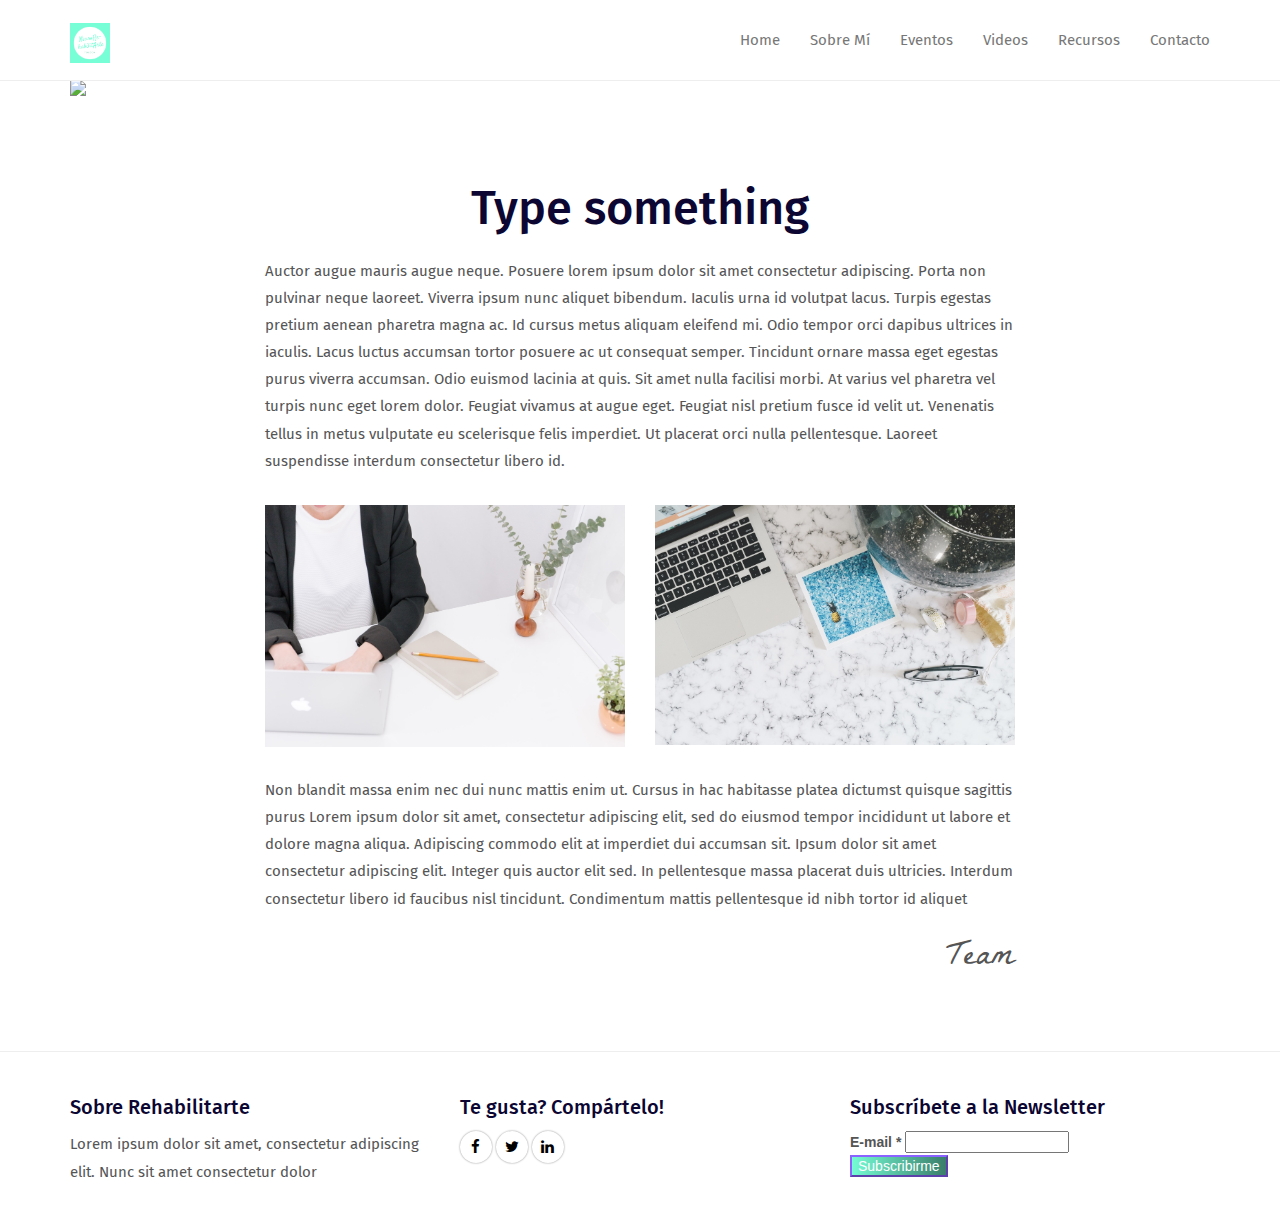
==== commit ee324164: "Fin session 3 - contact form terminée" ====
--- a/about.html
+++ b/about.html
@@ -14,6 +14,10 @@
   
   <link href="./assets/apple-touch-icon.png" rel="apple-touch-icon">
   <link href="./assets/favicon.ico" rel="icon">
+
+  <!-- Mail Chimp CSS -->
+  <link href="//cdn-images.mailchimp.com/embedcode/horizontal-slim-10_7.css" rel="stylesheet" type="text/css">
+
 
   <title>NeuroRehabilitArte</title>  
 
@@ -125,7 +129,7 @@
 
 
 
-
+<!-- Pie de Pagina -->
 
 <footer>
   <div class="section-container footer-container">
@@ -154,22 +158,37 @@
 
                   <div class="col-md-4">
                       <h4>Subscr&iacutebete a la Newsletter</h4>
-                      
-                      <div class="form-group">
-                          <div class="input-group">
-                              <input type="text" class="form-control footer-input-text">
-                              <div class="input-group-btn">
-                                  <button type="button" class="btn btn-primary btn-newsletter ">OK</button>
+                      <div id="mc_embed_signup">
+                        <form action="https://gmail.us4.list-manage.com/subscribe/post?u=a1e604cbe6aa9871ac07ad11b&amp;id=ea31abd7ef" method="post" id="mc-embedded-subscribe-form" name="mc-embedded-subscribe-form" class="validate" target="_blank" novalidate>
+                            <div id="mc_embed_signup_scroll">
+                              <div>
+                                <div>
+                                <div class="mc-field-group">
+                                  <label for="mce-EMAIL">E-mail <span class="asterisk">*</span>
+                                  </label>
+                                  <input type="email" value="" name="EMAIL" class="required email" id="mce-EMAIL">
+                                </div>
+
+                                <div id="mce-responses" class="clear">
+                                  <div class="response" id="mce-error-response" style="display:none"></div>
+                                  <div class="response" id="mce-success-response" style="display:none"></div>
+                                </div>
+                                </div>    <!-- real people should not fill this in and expect good things - do not remove this or risk form bot signups-->
+                                  <div style="position: absolute; left: -5000px;" aria-hidden="true"><input type="text" name="b_a1e604cbe6aa9871ac07ad11b_ea31abd7ef" tabindex="-1" value=""></div>
+                                  <div class="clear"><input type="submit" value="Subscribirme" name="subscribe" id="mc-embedded-subscribe" class="button btn-primary"></div>
                               </div>
-                          </div>
-                      </div>
-
-
+                            </div>
+                        </form>
+                        </div>
                   </div>
+                  
+                  
           </div>
       </div>
   </div>
 </footer>
+
+
 
 <script>
   document.addEventListener("DOMContentLoaded", function (event) {
--- a/main.a3f694c0.css
+++ b/main.a3f694c0.css
@@ -21,3 +21,5 @@
   margin: 10px;
   margin-left: 0;
 }
+
+#mc_embed_signup{background:#fff; clear:left; font:14px Helvetica,Arial,sans-serif; width:100%;}
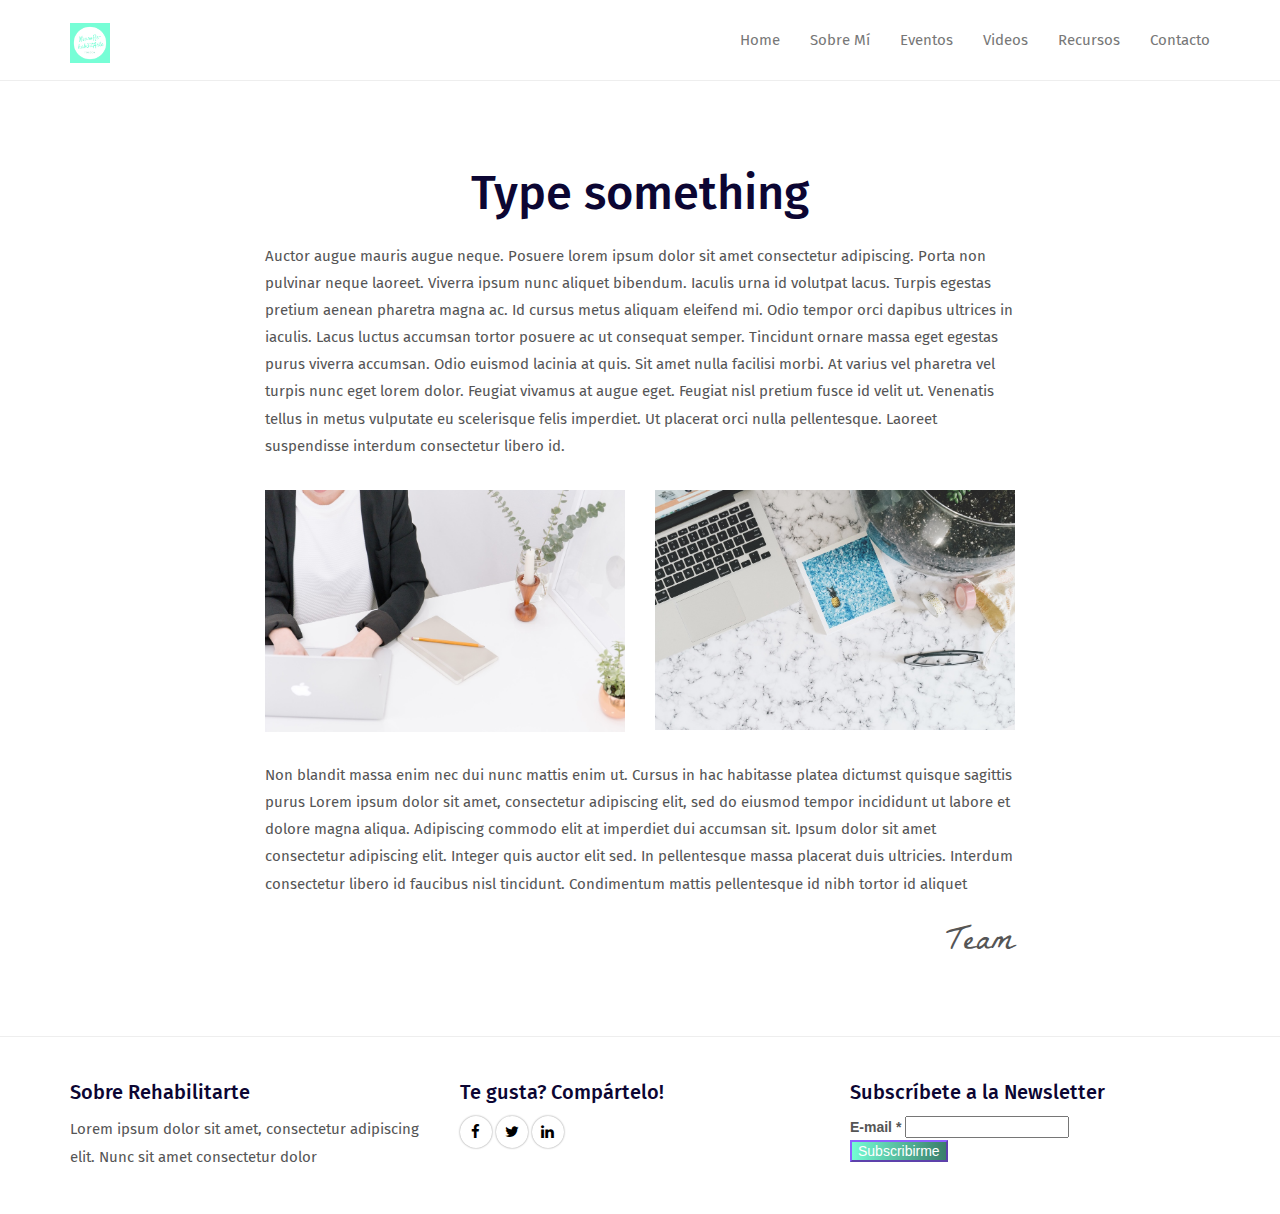
==== commit 4f59f28b: "Page stable avant quatrième session" ====
--- a/about.html
+++ b/about.html
@@ -66,7 +66,7 @@
         <div class="row">
 
             <div class="col-xs-12">
-               <img class="img-responsive" src="./assets/images/natPix.png">
+               <img class="img-responsive" src="">
             </div>
         </div>
     </div>
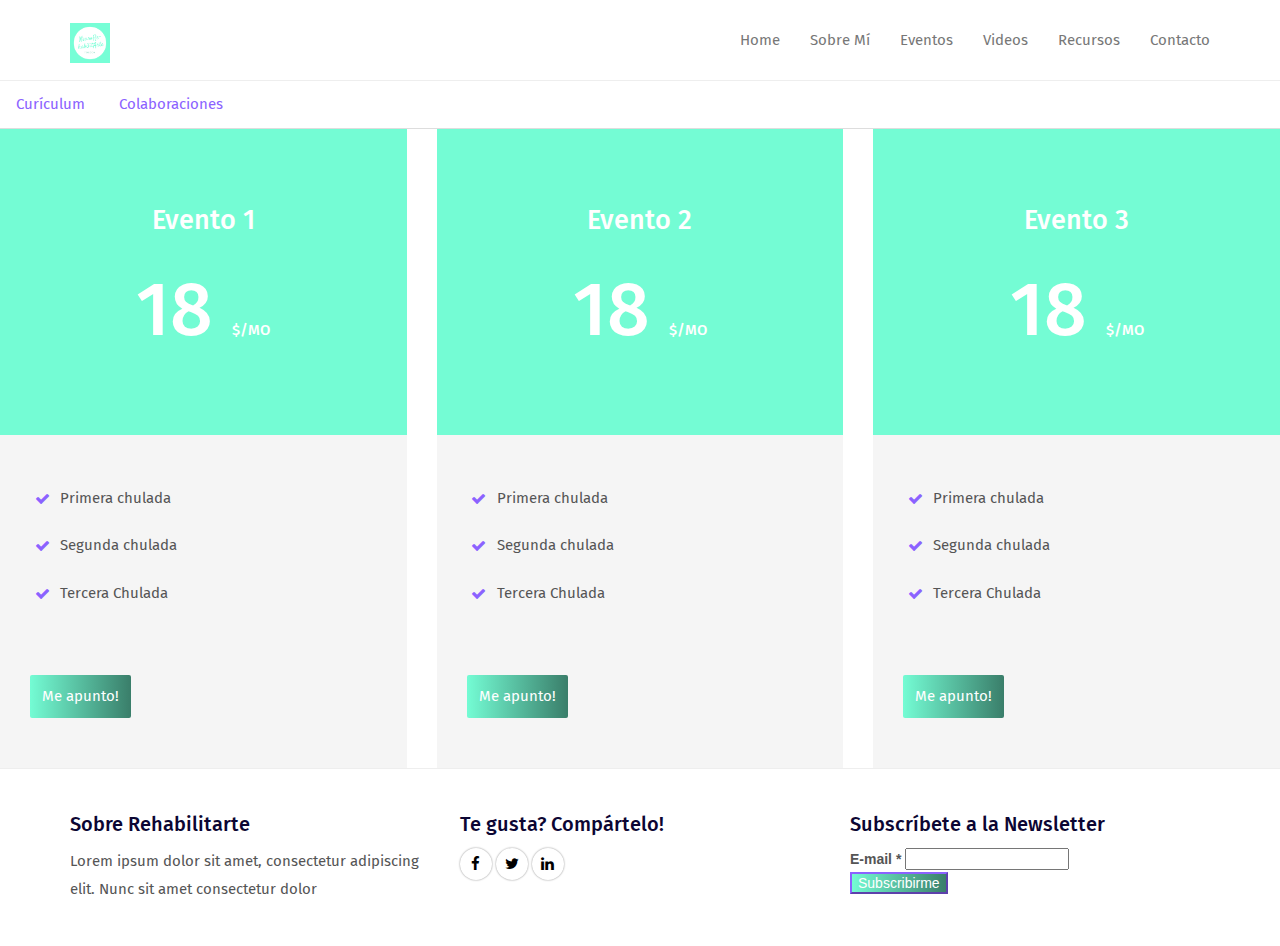
==== commit 135f4f96: "Fin quatrième session" ====
--- a/about.html
+++ b/about.html
@@ -44,8 +44,8 @@
 
       <div class="collapse navbar-collapse" id="navbar-collapse-uarr">
         <ul class="nav navbar-nav navbar-right">
-          <li><a href="./index.html" title="" class="active">Home</a></li>
-          <li><a href="./about.html" title=""> Sobre M&iacute</a></li>
+          <li><a href="./index.html" title="">Home</a></li>
+          <li><a href="./about.html" title="" class="active"> Sobre M&iacute</a></li>
           <li><a href="./eventos.html" title=""> Eventos </a></li>
           <li><a href="./videos.html" title=""> Videos </a></li>
           <li><a href="./recursos.html" title=""> Recursos </a></li>
@@ -58,76 +58,70 @@
 </header>
 
 
-<!-- Imagen -->
-
-
-<div class="">
-    <div class="container">
-        <div class="row">
-
-            <div class="col-xs-12">
-               <img class="img-responsive" src="">
-            </div>
-        </div>
-    </div>
+<!-- Tabs -->
+
+<ul class="nav nav-tabs aboutTabs">
+  <li class="nav-item">
+    <a class="nav-link active" href="/about.html">Cur&iacuteculum</a>
+  </li>
+  <li class="nav-item">
+    <a class="about nav-link" href="/colaboraciones.html">Colaboraciones</a>
+  </li>
+</ul>
+
+<!-- Content -->
+
+<div class="row">
+  <div class="col-md-4">
+      <div class="pricing-card  colorVerde pricing-primary">
+          <h3>Evento 1</h3>
+          <h6 class="price">18 <span>$/MO</span></h6>
+      </div>
+      <div class="pricing-features">
+          <ul class="features">
+              <li>Primera chulada</li>
+              <li>Segunda chulada</li>
+              <li>Tercera Chulada</li>
+          </ul>
+
+          <a href="contact.html" class="btn btn-primary" title="">Me apunto!</a>
+      </div>
+
+  </div>
+  <div class="col-md-4">
+    <div class="pricing-card colorVerde pricing-primary">
+      <h3>Evento 2</h3>
+      <h6 class="price">18 <span>$/MO</span></h6>
+  </div>
+  <div class="pricing-features">
+      <ul class="features">
+          <li>Primera chulada</li>
+          <li>Segunda chulada</li>
+          <li>Tercera Chulada</li>
+      </ul>
+
+      <a href="contact.html" class="btn btn-primary" title="">Me apunto!</a>
+  </div>
+  </div>
+  <div class="col-md-4">
+    <div class="pricing-card colorVerde pricing-primary">
+      <h3>Evento 3</h3>
+      <h6 class="price">18 <span>$/MO</span></h6>
+  </div>
+  <div class="pricing-features">
+      <ul class="features">
+          <li>Primera chulada</li>
+          <li>Segunda chulada</li>
+          <li>Tercera Chulada</li>
+      </ul>
+
+      <a href="contact.html" class="btn btn-primary" title="">Me apunto!</a>
+  </div>
+  </div>
 </div>
 
-<div class="section-container">
-    <div class="container">
-        <div class="row">
-               <div class="col-xs-12 col-md-8 col-md-offset-2">
-                    <div class="text-center">
-                    <h1>Type something</h1>
-                     </div>   
-                        <p class="section-container-spacer">Auctor augue mauris augue neque. Posuere lorem ipsum dolor sit amet consectetur adipiscing. Porta
-                            non pulvinar neque laoreet. Viverra ipsum nunc aliquet bibendum. Iaculis urna id volutpat lacus.
-                            Turpis egestas pretium aenean pharetra magna ac. Id cursus metus aliquam eleifend mi. Odio tempor
-                            orci dapibus ultrices in iaculis. Lacus luctus accumsan tortor posuere ac ut consequat semper.
-                            Tincidunt ornare massa eget egestas purus viverra accumsan. Odio euismod lacinia at quis. Sit
-                            amet nulla facilisi morbi. At varius vel pharetra vel turpis nunc eget lorem dolor. Feugiat vivamus
-                            at augue eget. Feugiat nisl pretium fusce id velit ut. Venenatis tellus in metus vulputate eu
-                            scelerisque felis imperdiet. Ut placerat orci nulla pellentesque. Laoreet suspendisse interdum
-                            consectetur libero id.
-                        </p>
-
-                    <div class="row section-container-spacer">
-                        <div class="col-md-6">
-                            <img class="img-responsive" src="./assets/images/img-03.jpg">
-                        </div>
-                        <div class="col-md-6">
-                            <img class="img-responsive" src="./assets/images/img-02.jpg">
-                        </div>
-                    </div>
-
-               </div>
-               
-                <div class="col-xs-12 col-md-8 col-md-offset-2">
-              
-                        <p>
-                            Non blandit massa enim nec dui nunc mattis enim ut. Cursus in hac habitasse platea dictumst quisque sagittis
-                            purus Lorem ipsum dolor sit amet, consectetur adipiscing elit, sed do eiusmod tempor incididunt
-                            ut labore et dolore magna aliqua. Adipiscing commodo elit at imperdiet dui accumsan sit. Ipsum
-                            dolor sit amet consectetur adipiscing elit. Integer quis auctor elit sed. In pellentesque massa
-                            placerat duis ultricies. Interdum consectetur libero id faucibus nisl tincidunt. Condimentum
-                            mattis pellentesque id nibh tortor id aliquet</p>
-                            <small class="signature pull-right">Team</small>
-                </div>
-            </div>
-
-
-
-
-        </div>
-
-    </div>
-
-
-
 </div>
-
-
-
-
+</div>  
 
 <!-- Pie de Pagina -->
 
@@ -211,5 +205,7 @@
 
 --> 
 <script type="text/javascript" src="./main.41beeca9.js"></script></body>
-
+<script src="https://code.jquery.com/jquery-3.4.1.slim.min.js" integrity="sha384-J6qa4849blE2+poT4WnyKhv5vZF5SrPo0iEjwBvKU7imGFAV0wwj1yYfoRSJoZ+n" crossorigin="anonymous"></script>
+<script src="https://cdn.jsdelivr.net/npm/popper.js@1.16.0/dist/umd/popper.min.js" integrity="sha384-Q6E9RHvbIyZFJoft+2mJbHaEWldlvI9IOYy5n3zV9zzTtmI3UksdQRVvoxMfooAo" crossorigin="anonymous"></script>
+<script src="https://stackpath.bootstrapcdn.com/bootstrap/4.4.1/js/bootstrap.min.js" integrity="sha384-wfSDF2E50Y2D1uUdj0O3uMBJnjuUD4Ih7YwaYd1iqfktj0Uod8GCExl3Og8ifwB6" crossorigin="anonymous"></script>
 </html>--- a/main.a3f694c0.css
+++ b/main.a3f694c0.css
@@ -23,3 +23,25 @@
 }
 
 #mc_embed_signup{background:#fff; clear:left; font:14px Helvetica,Arial,sans-serif; width:100%;}
+
+.imageContainer {
+  width: 100%;
+}
+
+img {
+  width: 100%;
+  transition: 0.5s;
+  margin-bottom: 30px;
+}
+
+img:hover {
+  opacity: 0.3;
+}
+
+.icone {
+  font-size: 80px;
+}
+
+body {
+  height: 100%
+}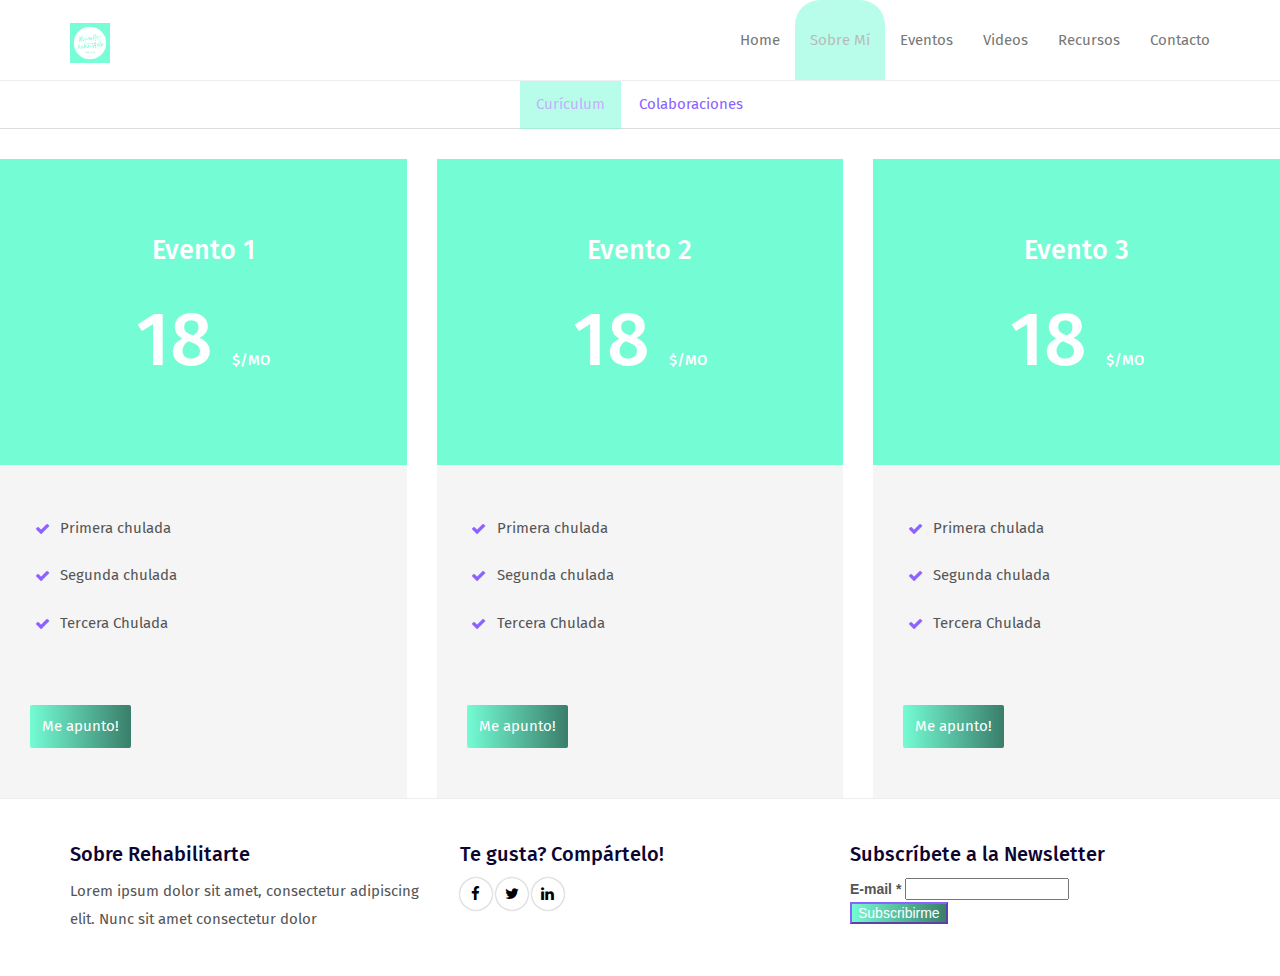
==== commit d6da930d: "Commit files repaired" ====
--- a/about.html
+++ b/about.html
@@ -62,10 +62,10 @@
 
 <ul class="nav nav-tabs aboutTabs">
   <li class="nav-item">
-    <a class="nav-link active" href="/about.html">Cur&iacuteculum</a>
+    <a class="active" href="./about.html">Cur&iacute;culum</a>
   </li>
   <li class="nav-item">
-    <a class="about nav-link" href="/colaboraciones.html">Colaboraciones</a>
+    <a class="about nav-link" href="./colaboraciones.html">Colaboraciones</a>
   </li>
 </ul>
 
--- a/main.a3f694c0.css
+++ b/main.a3f694c0.css
@@ -40,8 +40,33 @@
 
 .icone {
   font-size: 80px;
+  transition: 0.3s;
 }
+
+.icone:hover {
+  color: #74fcd4;
+}
+
+
 
 body {
   height: 100%
+}
+
+.aboutTabs {
+  display: flex;
+  justify-content: center;
+  width:100%;
+  margin-bottom: 30px;
+}
+
+a.active {
+  background-color: #74fcd4;
+  opacity: 0.5;
+  border-top-left-radius: 25px;
+  border-top-right-radius: 25px;
+}
+
+a:visited {
+  color: black;
 }